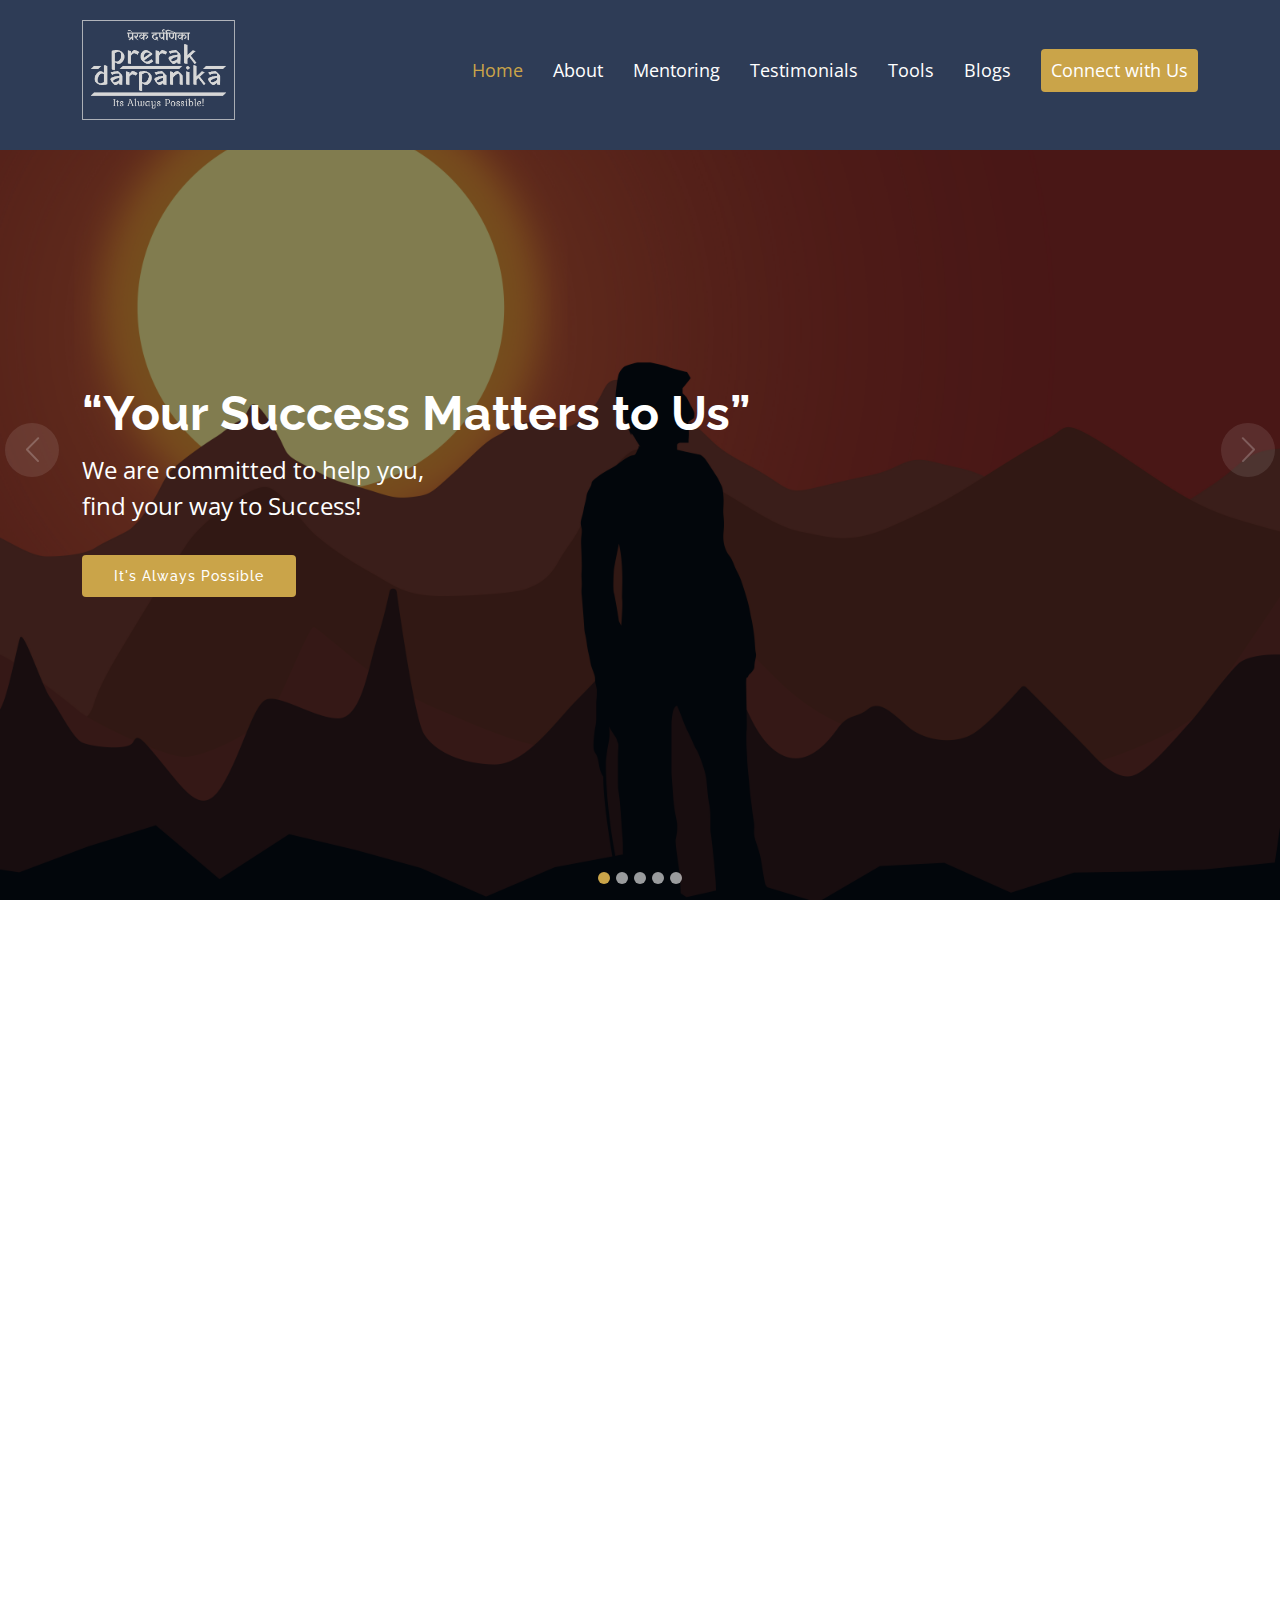
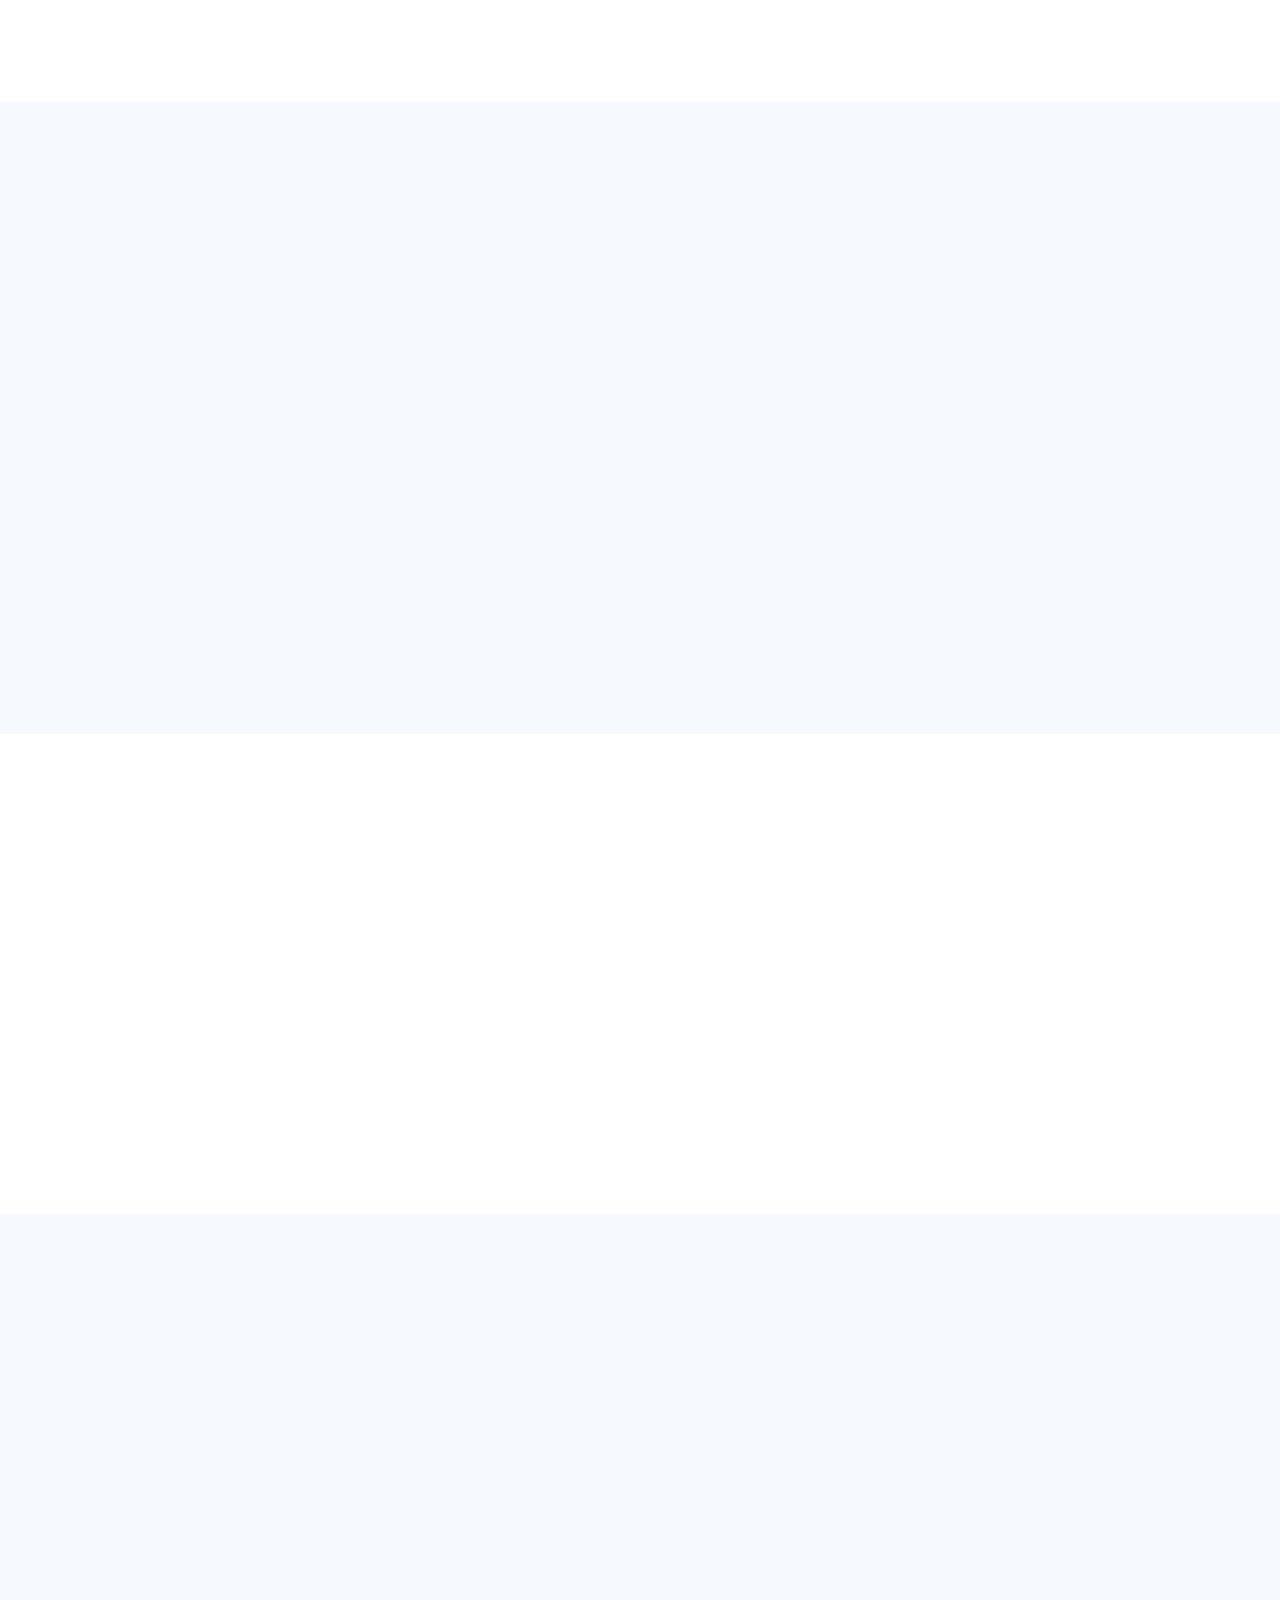
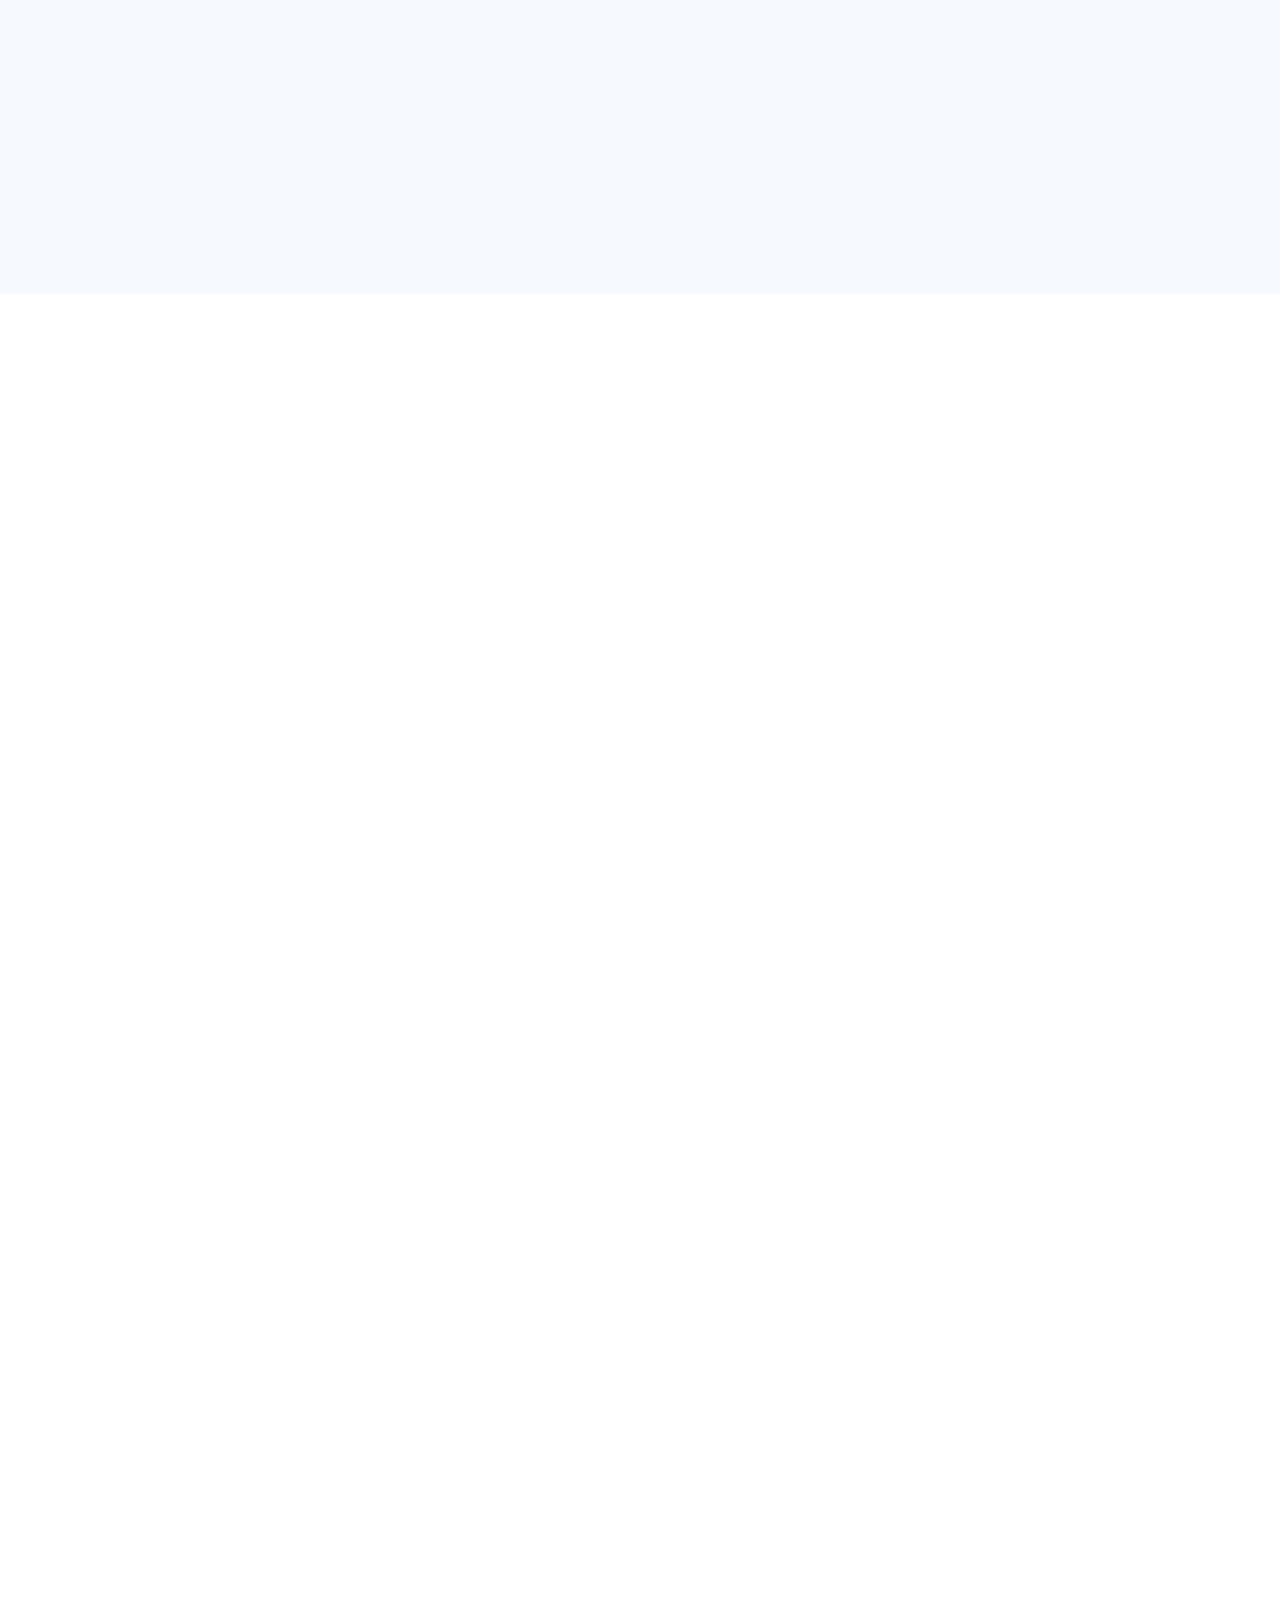
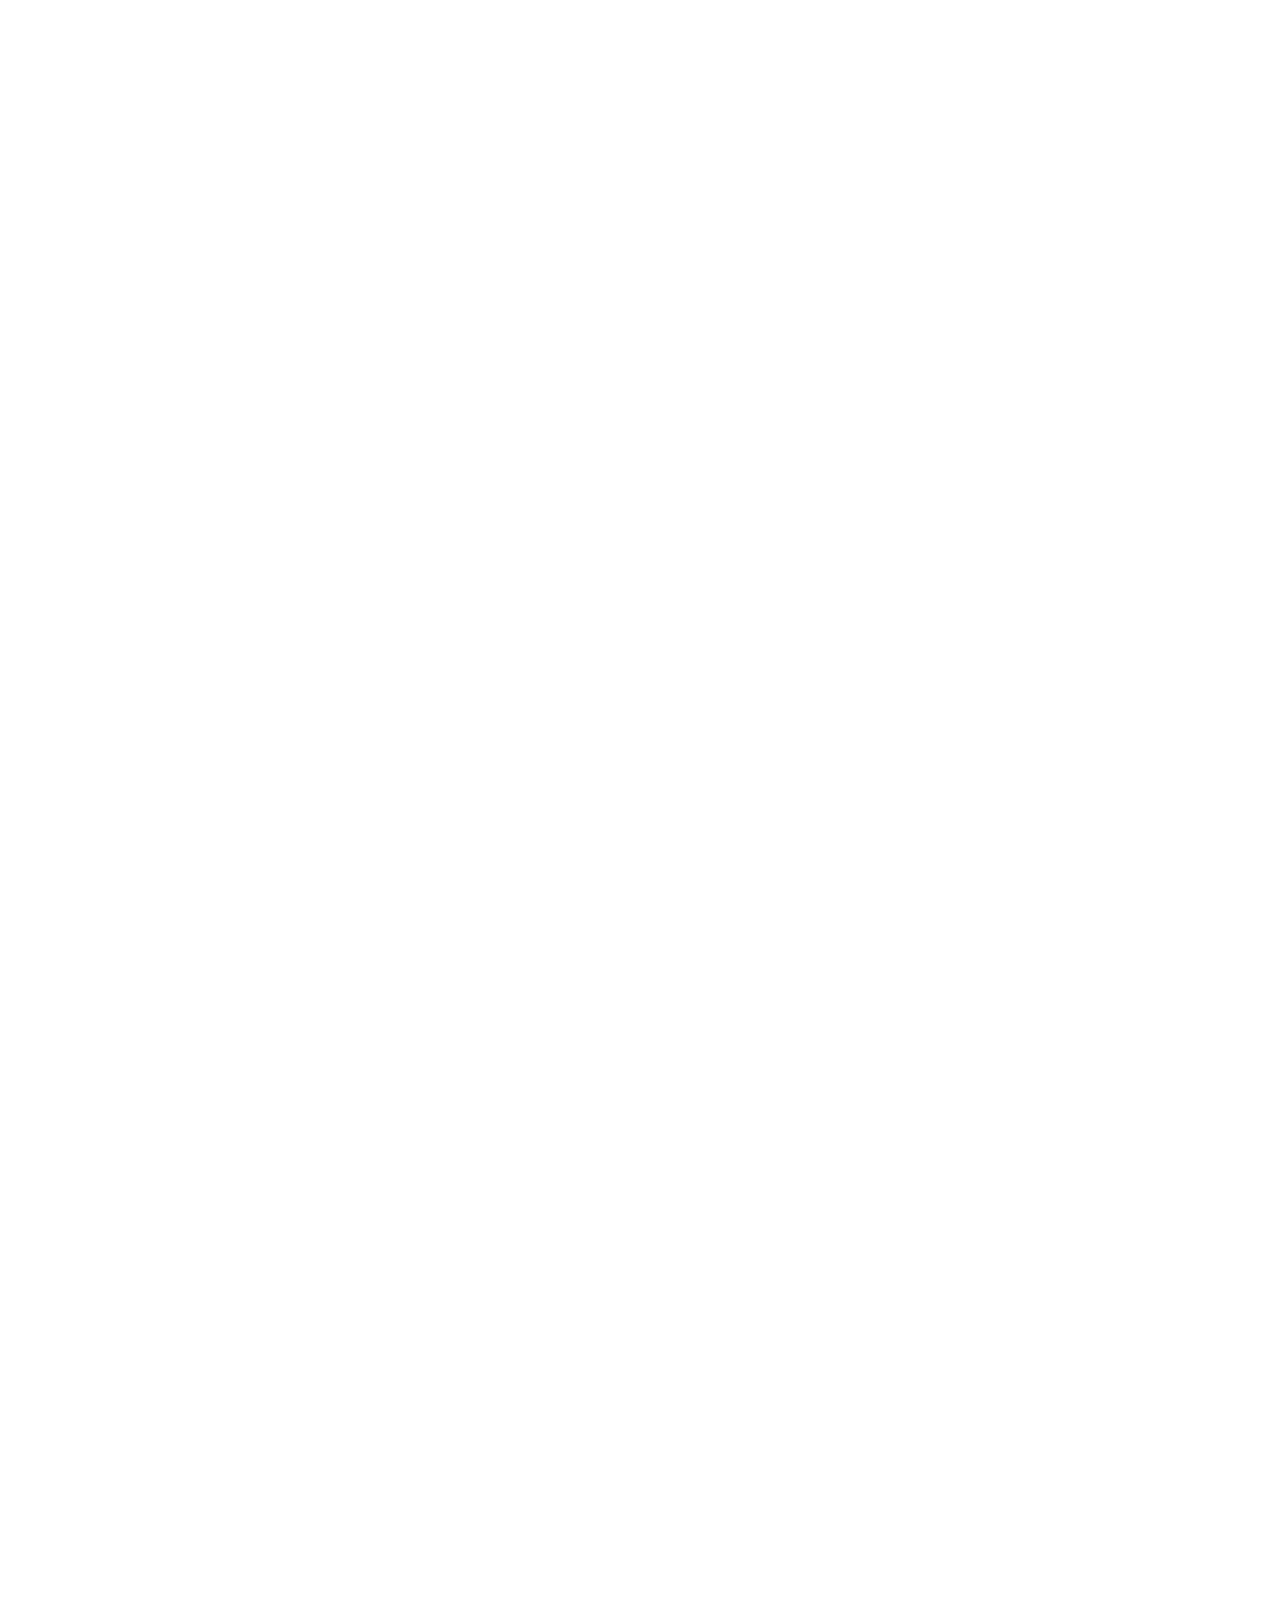
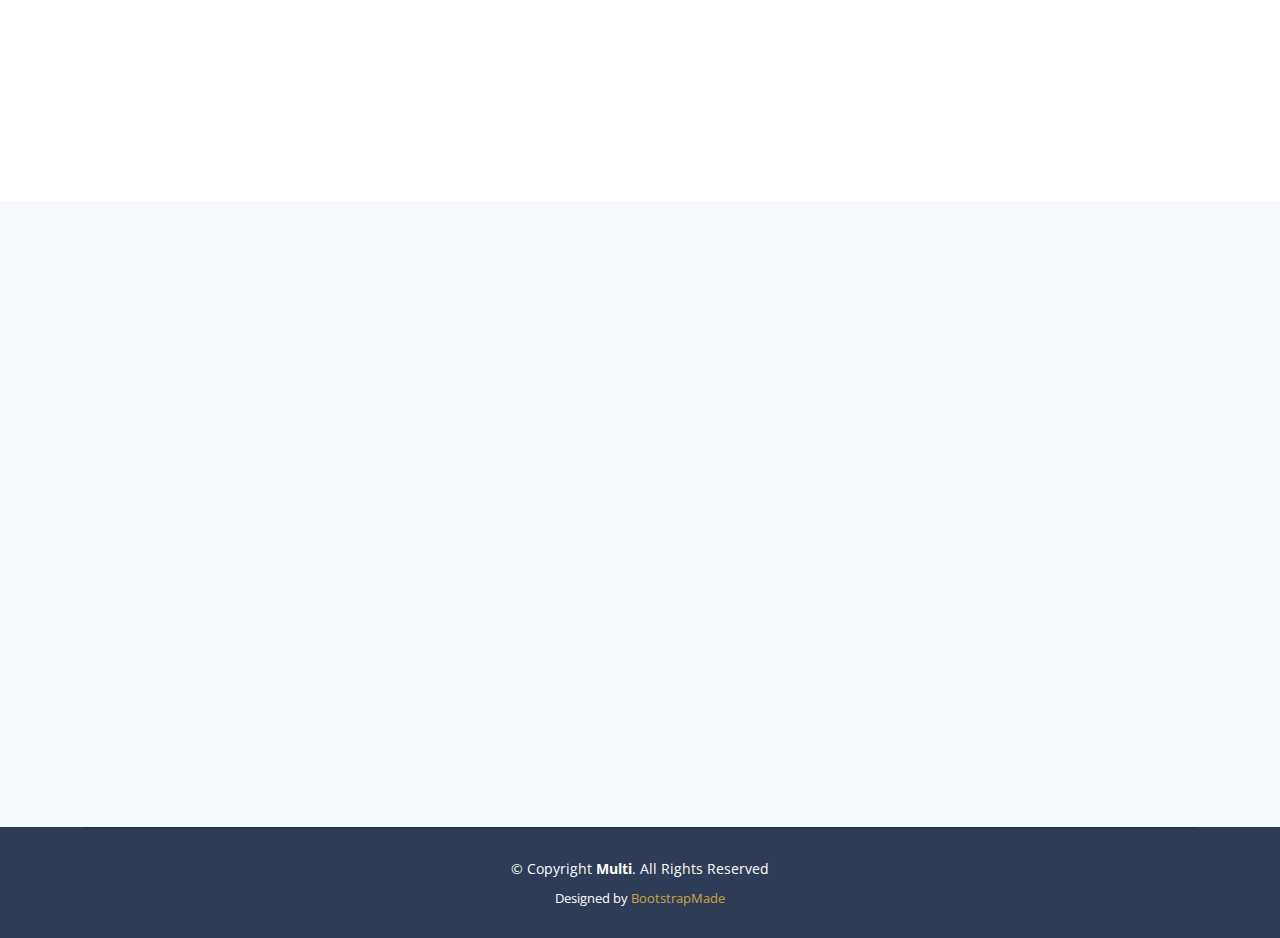
==== index.html @ cfd5600e "updated images" ====
<!DOCTYPE html>
<html lang="en">

<head>
  <meta charset="utf-8">
  <meta content="width=device-width, initial-scale=1.0" name="viewport">

  <title>Prerak Darpanika</title>
  <meta content="" name="description">
  <meta content="" name="keywords">

  <!-- Favicons -->
  <link href="assets/img/favicon.png" rel="icon">
  <!-- <link href="assets/img/apple-touch-icon.png" rel="apple-touch-icon"> -->

  <!-- Google Fonts -->
  <link href="https://fonts.googleapis.com/css?family=Open+Sans:300,300i,400,400i,600,600i,700,700i|Raleway:300,300i,400,400i,500,500i,600,600i,700,700i|Poppins:300,300i,400,400i,500,500i,600,600i,700,700i" rel="stylesheet">

  <!-- Vendor CSS Files -->
  <link href="assets/vendor/animate.css/animate.min.css" rel="stylesheet">
  <link href="assets/vendor/aos/aos.css" rel="stylesheet">
  <link href="assets/vendor/bootstrap/css/bootstrap.min.css" rel="stylesheet">
  <link href="assets/vendor/bootstrap-icons/bootstrap-icons.css" rel="stylesheet">
  <link href="assets/vendor/boxicons/css/boxicons.min.css" rel="stylesheet">
  <link href="assets/vendor/glightbox/css/glightbox.min.css" rel="stylesheet">
  <link href="assets/vendor/remixicon/remixicon.css" rel="stylesheet">
  <link href="assets/vendor/swiper/swiper-bundle.min.css" rel="stylesheet">

  <!-- Template Main CSS File -->
  <link href="assets/css/style.css" rel="stylesheet">

  <!-- =======================================================
  * Template Name: Multi - v4.6.0
  * Template URL: https://bootstrapmade.com/multi-responsive-bootstrap-template/
  * Author: BootstrapMade.com
  * License: https://bootstrapmade.com/license/
  ======================================================== -->
  <script>(function(w, d) { w.CollectId = "617d55b1a5871e3eda7d46c2"; var h = d.head || d.getElementsByTagName("head")[0]; var s = d.createElement("script"); s.setAttribute("type", "text/javascript"); s.async=true; s.setAttribute("src", "https://collectcdn.com/launcher.js"); h.appendChild(s); })(window, document);</script>
  <style>
    h2{

      font-size: small;
    }
    #imglogo:hover{
    content: url("assets/img/logo1.png");    
    height: 100px;  
    }
  </style>
</head>

<body>

  <!-- ======= Header ======= -->
  <header id="header" class="fixed-top">
    <div class="container d-flex align-items-center justify-content-between">

      <!-- <h1 class="logo"><a href="index.html">Prerak Darpanika</a></h1> -->
      <!-- Uncomment below if you prefer to use an image logo -->
      <a href="index.html" class="logo" id="imglogo"><img src="assets/img/logo.png" alt="" class="img-fluid" style="height: 150px;"></a>

      <nav id="navbar" class="navbar">
        <ul>
          <li><a class="nav-link scrollto active" href="#hero">Home</a></li>
          <li><a class="nav-link scrollto" href="#about">About</a></li>
          <li><a class="nav-link scrollto" href="#why-us">Mentoring</a></li>
          <li><a class="nav-link scrollto " href="#testimonials">Testimonials</a></li> 
          <li><a class="nav-link scrollto" href="#team">Tools</a></li>
          <li><a class="nav-link scrollto" href="portfolio-details.html">Blogs</a></li>
          <!-- <li class="dropdown"><a href="#"><span>Drop Down</span> <i class="bi bi-chevron-down"></i></a>
            <ul>
              <li><a href="#">Drop Down 1</a></li>
              <li class="dropdown"><a href="#"><span>Deep Drop Down</span> <i class="bi bi-chevron-right"></i></a>
                <ul>
                  <li><a href="#">Deep Drop Down 1</a></li>
                  <li><a href="#">Deep Drop Down 2</a></li>
                  <li><a href="#">Deep Drop Down 3</a></li>
                  <li><a href="#">Deep Drop Down 4</a></li>
                  <li><a href="#">Deep Drop Down 5</a></li>
                </ul>
              </li>
              <li><a href="#">Drop Down 2</a></li>
              <li><a href="#">Drop Down 3</a></li>
              <li><a href="#">Drop Down 4</a></li>
            </ul>
          </li> -->
          <!-- <li><a class="nav-link scrollto" href="#contact">Contact</a></li> -->
          <li><a class="getstarted scrollto" href="#contact" style="background: #caa449;">Connect with Us</a></li>
        </ul>
        <!-- <i class="bi bi-list mobile-nav-toggle"></i> -->
      </nav><!-- .navbar -->

    </div>
  </header><!-- End Header -->

  <!-- ======= Hero Section ======= -->
  <section id="hero">
    <div id="heroCarousel" data-bs-interval="5000" class="carousel slide carousel-fade" data-bs-ride="carousel">

      <ol class="carousel-indicators" id="hero-carousel-indicators"></ol>

      <div class="carousel-inner" role="listbox">

<!-- 
        “The road to success is always under construction and full of hurdles. It’s up to you how you negotiate it and come out a winner”.
 
        “Nothing is impossible in this world. Even the word impossible has a positive side which says I-M-Possible”.
         
        “Break the chain of negative thoughts by thinking about ants build their anthill. It’s the chain of unity and patience which is the key to success”.
        
        “Your Success Matters to Us”.
        
        “Never ever regret about not seeing anything in the dark. Lighten your conscience and be your own spark”. -->



        <!-- Slide 1 -->
        <div class="carousel-item active" style="background-image: url(assets/img/slide/slide-1.jpg)">
          <div class="carousel-container">
            <div class="container">
              <h2 class="animate__animated animate__fadeInDown">“Your Success Matters to Us”</h2>
              <p class="animate__animated animate__fadeInUp" style="font-size: x-large;"> We are committed to help you,<br> find your way to Success! </p>
              <a href="#about" class="btn-get-started animate__animated animate__fadeInUp scrollto" style="background: #caa449;">It's Always Possible</a>
            </div>
          </div>
        </div>

        <!-- Slide 2 -->
        <div class="carousel-item" style="background-image: url(assets/img/slide/slide-2.jpg) ">
          <div class="carousel-container">
            <div class="container">
              <h2 class="animate__animated animate__fadeInDown">“Success takes time. <br>Stay focused Be Patient.”</h2>
              <p class="animate__animated animate__fadeInUp" style="font-size: x-large;">Connect with us and know <br>how to move ahead in Life</p>
              <a href="#about" class="btn-get-started animate__animated animate__fadeInUp scrollto" style="background: #caa449;">It's Always Possible</a>
            </div>
          </div>
        </div>

        <!-- Slide 3 -->
        <div class="carousel-item" style="background-image: url(assets/img/slide/slide-2.jpg)">
          <div class="carousel-container">
            <div class="container">
              <h2 class="animate__animated animate__fadeInDown">“Failure is not opposite of Success. <br>It is part of Success.”.</h2>
              <p class="animate__animated animate__fadeInUp" style="font-size: x-large;">We are happy to serve you <br>as your life coach.</p>
              <a href="#about" class="btn-get-started animate__animated animate__fadeInUp scrollto" style="background: #caa449;">It's Always Possible</a>
            </div>
          </div>
        </div>

        <div class="carousel-item" style="background-image: url(assets/img/slide/slide-3.jpg)">
          <div class="carousel-container">
            <div class="container">
              <h2 class="animate__animated animate__fadeInDown">“Focus on your Goal.<br> Don't look in any direction, but ahead.”</h2>
              <p class="animate__animated animate__fadeInUp"style="font-size: x-large;">We will help you explore,<br>mechanism of Mindfullness</p>
              <a href="#about" class="btn-get-started animate__animated animate__fadeInUp scrollto" style="background: #caa449;">It's Always Possible</a>
            </div>
          </div>
        </div>

        
        <div class="carousel-item" style="background-image: url(assets/img/slide/slide-4.jpg)">
          <div class="carousel-container">
            <div class="container">
              <h2 class="animate__animated animate__fadeInDown">“Go Confidently in the Direction of your Dream!”</h2>
              <p class="animate__animated animate__fadeInUp"style="font-size: x-large;">Feel the fear and Go for It</p>
              <a href="#about" class="btn-get-started animate__animated animate__fadeInUp scrollto" style="background: #caa449;">It's Always Possible</a>
            </div>
          </div>
        </div>

      </div>

      <a class="carousel-control-prev" href="#heroCarousel" role="button" data-bs-slide="prev">
        <span class="carousel-control-prev-icon bi bi-chevron-left" aria-hidden="true"></span>
      </a>

      <a class="carousel-control-next" href="#heroCarousel" role="button" data-bs-slide="next">
        <span class="carousel-control-next-icon bi bi-chevron-right" aria-hidden="true"></span>
      </a>

    </div>
  </section><!-- End Hero -->

  <main id="main">

    <!-- ======= About Section ======= -->
    <section id="about" class="about">
      <div class="container" data-aos="fade-up">

        <div class="section-title">
          <h2>About</h2>
          <p>About Us</p>
        </div>

        <div class="row content">
          <div class="col-lg-6">
          <p> “Be yourself but always your better self”
Everyone is beautiful, provided how we look! My parents taught me to see “Good Things” in others to learn out of it. It took me serious efforts to change my habit and to really get into this new habit. Trust me, life is completely changed after that, for me. 

Everyone have their own challenges in life, being a successful person, too has many challenges in life. However, what make them successful is actually something to learn. Its not easy journey however its that individual person’s ability to turnaround the situation, makes her/him “Winner”!

Who don’t want to win, we all want to win, however not everyone knows the formula for the same, as its different formula for each individual. We here at “Prerak Darpanika” helps individual to identify their strength, at times with psychological testing, at times with just discussion and help them to arrive at right road map for their career. </p>

            <!-- <p>
              We at Prerak Darpanika are committed to <br>guide you in order to Maximise your Potential!!
            </p>
            <ul>
              <li><i class="ri-check-double-line"></i> 30+ years of Experience</li>
              <li><i class="ri-check-double-line"></i> Supported by Subject Matter Experts</li>
              <li><i class="ri-check-double-line"></i> Techniques to Improve Confidence, Self-Motivation & Inspiration</li>
            </ul> -->
          </div>
          <div class="col-lg-6 pt-4 pt-lg-0">
            <!-- <p>
              <ul>
                <li>Talking to someone can make wonders!</li>
              <li> Get to know yourself better!</li>
              <li>Clear the Brain Fog!!</li>
              </ul>
            </p>
            <a href="#" class="btn-learn-more" style="text-align: center;">Book an Appointment</a>
          </div> -->

          
<p>We “Prerak Darpanika” makes you as Student or Parents or Professional or Entrepreneur, comfortable in discussing your goals, issues and ensure that your journey becomes exciting and easy, that’s our job. This can be done by discussions through phone or zoom calls. We put all our efforts to unleash your true potential to become successful in the Journey you want to choose. Once we hold your hand in guiding, coaching and supporting, it becomes lifelong bond. That’s the best part of Prerak Darpanika. 

  We are sure that you will enjoy this relationship and surely will help you to be upbeat in your education, professional career and your own business too. 
  
  Prerak Darpanika make you believe in: “It’s Always Possible”! 
  
  
  “Remind yourself: If it was easy, everyone would do it”</p>

        </div>

      </div>
    </section><!-- End About Section -->

    <!-- ======= Counts Section ======= -->
    <section id="counts" class="counts">
      <div class="container" data-aos="fade-up">

        <div class="row no-gutters">

          <div class="col-lg-3 col-md-6 d-md-flex align-items-md-stretch">
            <div class="count-box">
              <i class="bi bi-emoji-smile"></i>
              <span data-purecounter-start="0" data-purecounter-end="232" data-purecounter-duration="1" class="purecounter"></span>
              <p><strong>Happy Peoples</strong> </p>
              <a href="#">Find out more &raquo;</a>
            </div>
          </div>

          <div class="col-lg-3 col-md-6 d-md-flex align-items-md-stretch">
            <div class="count-box">
              <i class="bi bi-map"></i>
              <span data-purecounter-start="0" data-purecounter-end="5" data-purecounter-duration="1" class="purecounter"></span>
              <p><strong>Cities</strong> </p>
              <a href="#">Find out more &raquo;</a>
            </div>
          </div>

          <div class="col-lg-3 col-md-6 d-md-flex align-items-md-stretch">
            <div class="count-box">
              <i class="bi bi-headset"></i>
              <span data-purecounter-start="0" data-purecounter-end="735" data-purecounter-duration="1" class="purecounter"></span>
              <p><strong>Hours Of Guidance</strong> </p>
              <a href="#">Find out more &raquo;</a>
            </div>
          </div>

          <div class="col-lg-3 col-md-6 d-md-flex align-items-md-stretch">
            <div class="count-box">
              <i class="bi bi-people"></i>
              <span data-purecounter-start="0" data-purecounter-end="8" data-purecounter-duration="1" class="purecounter"></span>
              <p><strong>Domains Worked</strong></p>
              <a href="#">Find out more &raquo;</a>
            </div>
          </div>

        </div>

      </div>
    </section><!-- End Counts Section -->

    <!-- ======= Why Us Section ======= -->
    <section id="why-us" class="why-us section-bg">
      <div class="container-fluid" data-aos="fade-up">

        <div class="row">

          <div class="col-lg-5 align-items-stretch video-box" style='background-image: url("assets/img/why-us.jpg");' data-aos="zoom-in" data-aos-delay="100">
            <a href="https://www.youtube.com/watch?v=jDDaplaOz7Q" class="venobox play-btn mb-4" data-vbtype="video" data-autoplay="true"></a>
          </div>

          <div class="col-lg-7 d-flex flex-column justify-content-center align-items-stretch">

            <div class="content">
              <h3>How does Coaching Works..<br> <strong>How it can help you to reach to your Maximum Potential</strong></h3>
              <p>
                Lorem ipsum dolor sit amet, consectetur adipiscing elit, sed do eiusmod tempor incididunt ut labore et dolore magna aliqua. Duis aute irure dolor in reprehenderit
              </p>
            </div>

            <div class="accordion-list">
              <ul>
                <li>
                  <a data-bs-toggle="collapse" class="collapse" data-bs-target="#accordion-list-1"><span>01</span> Understanding your Inner Voice <i class="bx bx-chevron-down icon-show"></i><i class="bx bx-chevron-up icon-close"></i></a>
                  <div id="accordion-list-1" class="collapse show" data-bs-parent=".accordion-list">
                    <p>
                      To discuss with you to understand the constraints, challenges, strengths, past achievements & your past experiences.
                    </p>
                  </div>
                </li>

                <li>
                  <a data-bs-toggle="collapse" data-bs-target="#accordion-list-2" class="collapsed"><span>02</span> Reflection on Self <i class="bx bx-chevron-down icon-show"></i><i class="bx bx-chevron-up icon-close"></i></a>
                  <div id="accordion-list-2" class="collapse" data-bs-parent=".accordion-list">
                    <p>
                      Dolor sit amet consectetur adipiscing elit pellentesque habitant morbi. Id interdum velit laoreet id donec ultrices. Fringilla phasellus faucibus scelerisque eleifend donec pretium. Est pellentesque elit ullamcorper dignissim. Mauris ultrices eros in cursus turpis massa tincidunt dui.
                    </p>
                  </div>
                </li>

                <li>
                  <a data-bs-toggle="collapse" data-bs-target="#accordion-list-3" class="collapsed"><span>03</span> Futuristic actions to move ahead in life.<i class="bx bx-chevron-down icon-show"></i><i class="bx bx-chevron-up icon-close"></i></a>
                  <div id="accordion-list-3" class="collapse" data-bs-parent=".accordion-list">
                    <p>
                      Eleifend mi in nulla posuere sollicitudin aliquam ultrices sagittis orci. Faucibus pulvinar elementum integer enim. Sem nulla pharetra diam sit amet nisl suscipit. Rutrum tellus pellentesque eu tincidunt. Lectus urna duis convallis convallis tellus. Urna molestie at elementum eu facilisis sed odio morbi quis
                    </p>
                  </div>
                </li>

              </ul>
            </div>

          </div>

        </div>

      </div>
    </section><!-- End Why Us Section -->

    <!-- ======= Services Section ======= -->
    <section id="services" class="services">
      <div class="container" data-aos="fade-up">

        <!-- <div class="section-title">
          <h2>Services</h2>
          <p>What we do</p>
        </div> -->

        <div class="row">
          <div class="col-lg-4 col-md-6 d-flex align-items-stretch" data-aos="zoom-in" data-aos-delay="100">
            <div class="icon-box">
              <div class="icon"><i class="bx bxl-dribbble"></i></div>
              <h4><a href="">Understanding</a></h4>
              <p>To understand your constraints, challenges, strengths, past achievements & past experiences. Focus is on the Listening!</p>
            </div>
          </div>

          <div class="col-lg-4 col-md-6 d-flex align-items-stretch mt-4 mt-md-0" data-aos="zoom-in" data-aos-delay="200">
            <div class="icon-box">
              <div class="icon"><i class="bx bx-file"></i></div>
              <h4><a href="">Deliberations</a></h4>
              <p>To come out with the stimulus to probable causes & drilling down to the root cause. Focus is on the Reflections!</p>
            </div>
          </div>

          <div class="col-lg-4 col-md-6 d-flex align-items-stretch mt-4 mt-lg-0" data-aos="zoom-in" data-aos-delay="300">
            <div class="icon-box">
              <div class="icon"><i class="bx bx-tachometer"></i></div>
              <h4><a href="">Actions to move Ahead</a></h4>
              <p>To arrive at futuristic action plan with mutual agreement with you & follow through on those actions as per plan! </p>
            </div>
          </div>

          <!-- <div class="col-lg-4 col-md-6 d-flex align-items-stretch mt-4" data-aos="zoom-in" data-aos-delay="100">
            <div class="icon-box">
              <div class="icon"><i class="bx bx-world"></i></div>
              <h4><a href="">Nemo Enim</a></h4>
              <p>At vero eos et accusamus et iusto odio dignissimos ducimus qui blanditiis</p>
            </div>
          </div>

          <div class="col-lg-4 col-md-6 d-flex align-items-stretch mt-4" data-aos="zoom-in" data-aos-delay="200">
            <div class="icon-box">
              <div class="icon"><i class="bx bx-slideshow"></i></div>
              <h4><a href="">Dele cardo</a></h4>
              <p>Quis consequatur saepe eligendi voluptatem consequatur dolor consequuntur</p>
            </div>
          </div>

          <div class="col-lg-4 col-md-6 d-flex align-items-stretch mt-4" data-aos="zoom-in" data-aos-delay="300">
            <div class="icon-box">
              <div class="icon"><i class="bx bx-arch"></i></div>
              <h4><a href="">Divera don</a></h4>
              <p>Modi nostrum vel laborum. Porro fugit error sit minus sapiente sit aspernatur</p>
            </div>
          </div> -->

        </div>

      </div>
    </section><!-- End Services Section -->

    <!-- ======= Testimonials Section ======= -->
    <section id="testimonials" class="testimonials section-bg">
      <div class="container" data-aos="fade-up" >

        <div class="section-title">
          <h2>Testimonials</h2>
          <p>Testimonials</p>
        </div>

        <div class="testimonials-slider swiper" data-aos="fade-up" data-aos-delay="100">
          <div class="swiper-wrapper">

            <div class="swiper-slide">
              <div class="testimonial-wrap">
                <div class="testimonial-item">
                  <img src="assets/img/testimonials/testimonials-1.jpeg" class="testimonial-img" alt="">
                  <h3>Laxmi Sundaram</h3>
                  <h4>Professor, Pune</h4>
                  <p>
                    <i class="bx bxs-quote-alt-left quote-icon-left"></i>
                    I take this opportunity to express my gratitude towards you for guiding my son, Karthik regarding the choice of his career.
                    Like all parents, we were also confused about the appropriate career choice for my son post 12th due to the plethora of options available.The discussion with you turned out to be very fruitful and Karthik could get clarity about his decision and the motivation required to pursue his career. 
                    <i class="bx bxs-quote-alt-right quote-icon-right"></i>
                  </p>
                </div>
              </div>
            </div><!-- End testimonial item -->

            <div class="swiper-slide">
              <div class="testimonial-wrap">
                <div class="testimonial-item">
                  <img src="assets/img/testimonials/testimonials-2.jpeg" class="testimonial-img" alt="">
                  <h3>Dinesh Goel</h3>
                  <h4>Bank Executive, Patiala</h4>
                  <p>
                    <i class="bx bxs-quote-alt-left quote-icon-left"></i>
                    Great Insights, helping my son to take right decision while he was in 12th and now coaching him for his professional career when he is in his final year of Engineering. My sjj on ncere thanks to you!
                    <i class="bx bxs-quote-alt-right quote-icon-right"></i>
                  </p>
                </div>
              </div>
            </div><!-- End testimonial item -->

            <div class="swiper-slide">
              <div class="testimonial-wrap">
                <div class="testimonial-item">
                  <img src="assets/img/testimonials/testimonials-3.jpeg" class="testimonial-img" alt="">
                  <h3>Nikhil Inamdar</h3>
                  <h4>ISB, MBA</h4>
                  <p>
                    <i class="bx bxs-quote-alt-left quote-icon-left"></i>
                    You have been a great mentor to me over the last few years. He gives  acturial insights, and pragmatic advice on career choices with a focus on the long term picture. I've always looked up to him at every juncture in past few years                    <i class="bx bxs-quote-alt-right quote-icon-right"></i>
                  </p>
                </div>
              </div>
            </div><!-- End testimonial item -->

            <div class="swiper-slide">
              <div class="testimonial-wrap">
                <div class="testimonial-item">
                  <img src="assets/img/testimonials/testimonials-4.jpg" class="testimonial-img" alt="">
                  <h3>Matt Brandon</h3>
                  <h4>Freelancer</h4>
                  <p>
                    <i class="bx bxs-quote-alt-left quote-icon-left"></i>
                    Fugiat enim eram quae cillum dolore dolor amet nulla culpa multos export minim fugiat minim velit minim dolor enim duis veniam ipsum anim magna sunt elit fore quem dolore labore illum veniam.
                    <i class="bx bxs-quote-alt-right quote-icon-right"></i>
                  </p>
                </div>
              </div>
            </div><!-- End testimonial item -->

            <div class="swiper-slide">
              <div class="testimonial-wrap">
                <div class="testimonial-item">
                  <img src="assets/img/testimonials/testimonials-5.jpg" class="testimonial-img" alt="">
                  <h3>John Larson</h3>
                  <h4>Entrepreneur</h4>
                  <p>
                    <i class="bx bxs-quote-alt-left quote-icon-left"></i>
                    Quis quorum aliqua sint quem legam fore sunt eram irure aliqua veniam tempor noster veniam enim culpa labore duis sunt culpa nulla illum cillum fugiat legam esse veniam culpa fore nisi cillum quid.
                    <i class="bx bxs-quote-alt-right quote-icon-right"></i>
                  </p>
                </div>
              </div>
            </div><!-- End testimonial item -->

          </div>
          <div class="swiper-pagination"></div>
        </div>

      </div>
    </section><!-- End Testimonials Section -->

    <!-- ======= Cta Section ======= 
    <section id="cta" class="cta">
      <div class="container" data-aos="zoom-in">

        <div class="text-center">
          <h3>Call To Action</h3>
          <p> Duis aute irure dolor in reprehenderit in voluptate velit esse cillum dolore eu fugiat nulla pariatur. Excepteur sint occaecat cupidatat non proident, sunt in culpa qui officia deserunt mollit anim id est laborum.</p>
          <a class="cta-btn" href="#">Book an Appointment Now!</a>
        </div>

      </div>
    </section> End Cta Section -->

    <!-- ======= Portfolio Section ======= -->
    <section id="team" class="portfolio">
      <div class="container" data-aos="fade-up">

        <div class="section-title">
          <h2>Tools</h2>
          <p>Tools to make your journey Exciting</p>
        </div>

        <div class="row" data-aos="fade-up" data-aos-delay="100">
          <div class="col-lg-12 d-flex justify-content-center">
            <ul id="portfolio-flters">
              <li data-filter=".filter-web">Inspiration</li>
              <li data-filter=".filter-app">Inspirational Books</li>
              <li data-filter=".filter-card">Inspirational Movies</li>
              <!-- <li data-filter=".filter-web">Web</li> -->
            </ul>
          </div>
        </div>

        <div class="row portfolio-container" data-aos="fade-up" data-aos-delay="200">

          <div class="col-lg-1 col-md-6 portfolio-item filter-app">
            <img src="assets/img/books/book1.jpg" class="img-fluid" alt="">
            <div class="portfolio-info">
              <h4>Rich Dad Poor Dad</h4>
              <p>Summary about the book </p>
              <!-- <a href="assets/img/portfolio/portfolio-1.jpg" data-gallery="portfolioGallery" class="portfolio-lightbox preview-link" title="App 1"><i class="bx bx-plus"></i></a> -->
              <a href="portfolio-details.html" class="details-link" title="Amazon Link"><i class="bx bx-link"></i></a>
            </div>
          </div>

          <div class="col-lg-1 col-md-6 portfolio-item filter-app">
            <img src="assets/img/books/book2.jpg" class="img-fluid" alt="">
            <div class="portfolio-info">
             <h4>The Habit of Winning </h4>
              <p>Summary about the book </p>
              <!-- <a href="assets/img/portfolio/portfolio-2.jpg" data-gallery="portfolioGallery" class="portfolio-lightbox preview-link" title="Web 3"><i class="bx bx-plus"></i></a> -->
              <a href="portfolio-details.html" class="details-link" title="Amazon Link"><i class="bx bx-link"></i></a>
            </div>
          </div>

          <div class="col-lg-1 col-md-6 portfolio-item filter-app">
            <img src="assets/img/books/book3.jpg" class="img-fluid" alt="">
            <div class="portfolio-info">
              <h4>App 2</h4>
              <p>App</p>
              <!-- <a href="assets/img/portfolio/portfolio-3.jpg" data-gallery="portfolioGallery" class="portfolio-lightbox preview-link" title="App 2"><i class="bx bx-plus"></i></a> -->
              <a href="portfolio-details.html" class="details-link" title="More Details"><i class="bx bx-link"></i></a>
            </div>
          </div>


          <div class="col-lg-1 col-md-6 portfolio-item filter-app">
            <img src="assets/img/books/book4.jpg" class="img-fluid" alt="">
            <div class="portfolio-info">
              <h4>App 2</h4>
              <p>App</p>
              <!-- <a href="assets/img/portfolio/portfolio-3.jpg" data-gallery="portfolioGallery" class="portfolio-lightbox preview-link" title="App 2"><i class="bx bx-plus"></i></a> -->
              <a href="portfolio-details.html" class="details-link" title="More Details"><i class="bx bx-link"></i></a>
            </div>
          </div>

          <div class="col-lg-1 col-md-6 portfolio-item filter-app">
            <img src="assets/img/books/book5.jpg" class="img-fluid" alt="">
            <div class="portfolio-info">
              <h4>App 2</h4>
              <p>App</p>
              <!-- <a href="assets/img/portfolio/portfolio-3.jpg" data-gallery="portfolioGallery" class="portfolio-lightbox preview-link" title="App 2"><i class="bx bx-plus"></i></a> -->
              <a href="portfolio-details.html" class="details-link" title="More Details"><i class="bx bx-link"></i></a>
            </div>
          </div>

          <div class="col-lg-1 col-md-6 portfolio-item filter-app">
            <img src="assets/img/books/book6.jpg" class="img-fluid" alt="" >
            <div class="portfolio-info">
              <h4>App 2</h4>
              <p>App</p>
              <!-- <a href="assets/img/portfolio/portfolio-3.jpg" data-gallery="portfolioGallery" class="portfolio-lightbox preview-link" title="App 2"><i class="bx bx-plus"></i></a> -->
              <a href="portfolio-details.html" class="details-link" title="More Details"><i class="bx bx-link"></i></a>
            </div>
          </div>

          <div class="col-lg-1 col-md-6 portfolio-item filter-app">
            <img src="assets/img/books/book7.jpg" class="img-fluid" alt="" >
            <div class="portfolio-info">
              <h4>App 2</h4>
              <p>App</p>
              <!-- <a href="assets/img/portfolio/portfolio-3.jpg" data-gallery="portfolioGallery" class="portfolio-lightbox preview-link" title="App 2"><i class="bx bx-plus"></i></a> -->
              <a href="portfolio-details.html" class="details-link" title="More Details"><i class="bx bx-link"></i></a>
            </div>
          </div>

          <div class="col-lg-1 col-md-6 portfolio-item filter-app">
            <img src="assets/img/books/book8.jpg" class="img-fluid" alt="" >
            <div class="portfolio-info">
              <h4>App 2</h4>
              <p>App</p>
              <!-- <a href="assets/img/portfolio/portfolio-3.jpg" data-gallery="portfolioGallery" class="portfolio-lightbox preview-link" title="App 2"><i class="bx bx-plus"></i></a> -->
              <a href="portfolio-details.html" class="details-link" title="More Details"><i class="bx bx-link"></i></a>
            </div>
          </div>

          <div class="col-lg-1 col-md-6 portfolio-item filter-app">
            <img src="assets/img/books/book9.jpg" class="img-fluid" alt="" >
            <div class="portfolio-info">
              <h4>App 2</h4>
              <p>App</p>
              <!-- <a href="assets/img/portfolio/portfolio-3.jpg" data-gallery="portfolioGallery" class="portfolio-lightbox preview-link" title="App 2"><i class="bx bx-plus"></i></a> -->
              <a href="portfolio-details.html" class="details-link" title="More Details"><i class="bx bx-link"></i></a>
            </div>
          </div>

          <div class="col-lg-1 col-md-6 portfolio-item filter-app">
            <img src="assets/img/books/book10.jpg" class="img-fluid" alt="" >
            <div class="portfolio-info">
              <h4>App 2</h4>
              <p>App</p>
              <!-- <a href="assets/img/portfolio/portfolio-3.jpg" data-gallery="portfolioGallery" class="portfolio-lightbox preview-link" title="App 2"><i class="bx bx-plus"></i></a> -->
              <a href="portfolio-details.html" class="details-link" title="More Details"><i class="bx bx-link"></i></a>
            </div>
          </div>

          <div class="col-lg-1 col-md-6 portfolio-item filter-app">
            <img src="assets/img/books/book11.jpg" class="img-fluid" alt="" >
            <div class="portfolio-info">
              <h4>App 2</h4>
              <p>App</p>
              <!-- <a href="assets/img/portfolio/portfolio-3.jpg" data-gallery="portfolioGallery" class="portfolio-lightbox preview-link" title="App 2"><i class="bx bx-plus"></i></a> -->
              <a href="portfolio-details.html" class="details-link" title="More Details"><i class="bx bx-link"></i></a>
            </div>
          </div>

          <div class="col-lg-1 col-md-6 portfolio-item filter-app">
            <img src="assets/img/books/book12.jpg" class="img-fluid" alt="" >
            <div class="portfolio-info">
              <h4>App 2</h4>
              <p>App</p>
              <!-- <a href="assets/img/portfolio/portfolio-3.jpg" data-gallery="portfolioGallery" class="portfolio-lightbox preview-link" title="App 2"><i class="bx bx-plus"></i></a> -->
              <a href="portfolio-details.html" class="details-link" title="More Details"><i class="bx bx-link"></i></a>
            </div>
          </div>


          <div class="col-lg-1 col-md-6 portfolio-item filter-app">
            <img src="assets/img/books/book13.jpg" class="img-fluid" alt="" >
            <div class="portfolio-info">
              <h4>App 2</h4>
              <p>App</p>
              <!-- <a href="assets/img/portfolio/portfolio-3.jpg" data-gallery="portfolioGallery" class="portfolio-lightbox preview-link" title="App 2"><i class="bx bx-plus"></i></a> -->
              <a href="portfolio-details.html" class="details-link" title="More Details"><i class="bx bx-link"></i></a>
            </div>
          </div>

          <div class="col-lg-1 col-md-6 portfolio-item filter-app">
            <img src="assets/img/books/book14.jpg" class="img-fluid" alt="" >
            <div class="portfolio-info">
              <h4>App 2</h4>
              <p>App</p>
              <!-- <a href="assets/img/portfolio/portfolio-3.jpg" data-gallery="portfolioGallery" class="portfolio-lightbox preview-link" title="App 2"><i class="bx bx-plus"></i></a> -->
              <a href="portfolio-details.html" class="details-link" title="More Details"><i class="bx bx-link"></i></a>
            </div>
          </div>

          <div class="col-lg-1 col-md-6 portfolio-item filter-app">
            <img src="assets/img/books/book12.jpg" class="img-fluid" alt="" >
            <div class="portfolio-info">
              <h4>App 2</h4>
              <p>App</p>
              <!-- <a href="assets/img/portfolio/portfolio-3.jpg" data-gallery="portfolioGallery" class="portfolio-lightbox preview-link" title="App 2"><i class="bx bx-plus"></i></a> -->
              <a href="portfolio-details.html" class="details-link" title="More Details"><i class="bx bx-link"></i></a>
            </div>
          </div>

          <div class="col-lg-1 col-md-6 portfolio-item filter-app">
            <img src="assets/img/books/book10.jpg" class="img-fluid" alt="" >
            <div class="portfolio-info">
              <h4>App 2</h4>
              <p>App</p>
              <!-- <a href="assets/img/portfolio/portfolio-3.jpg" data-gallery="portfolioGallery" class="portfolio-lightbox preview-link" title="App 2"><i class="bx bx-plus"></i></a> -->
              <a href="portfolio-details.html" class="details-link" title="More Details"><i class="bx bx-link"></i></a>
            </div>
          </div>

          <div class="col-lg-1 col-md-6 portfolio-item filter-app">
            <img src="assets/img/books/book11.jpg" class="img-fluid" alt="" >
            <div class="portfolio-info">
              <h4>App 2</h4>
              <p>App</p>
              <!-- <a href="assets/img/portfolio/portfolio-3.jpg" data-gallery="portfolioGallery" class="portfolio-lightbox preview-link" title="App 2"><i class="bx bx-plus"></i></a> -->
              <a href="portfolio-details.html" class="details-link" title="More Details"><i class="bx bx-link"></i></a>
            </div>
          </div>

          <div class="col-lg-1 col-md-6 portfolio-item filter-app">
            <img src="assets/img/books/book12.jpg" class="img-fluid" alt="" >
            <div class="portfolio-info">
              <h4>App 2</h4>
              <p>App</p>
              <!-- <a href="assets/img/portfolio/portfolio-3.jpg" data-gallery="portfolioGallery" class="portfolio-lightbox preview-link" title="App 2"><i class="bx bx-plus"></i></a> -->
              <a href="portfolio-details.html" class="details-link" title="More Details"><i class="bx bx-link"></i></a>
            </div>
          </div>

          <div class="col-lg-1 col-md-6 portfolio-item filter-app">
            <img src="assets/img/books/book10.jpg" class="img-fluid" alt="" >
            <div class="portfolio-info">
              <h4>App 2</h4>
              <p>App</p>
              <!-- <a href="assets/img/portfolio/portfolio-3.jpg" data-gallery="portfolioGallery" class="portfolio-lightbox preview-link" title="App 2"><i class="bx bx-plus"></i></a> -->
              <a href="portfolio-details.html" class="details-link" title="More Details"><i class="bx bx-link"></i></a>
            </div>
          </div>

          <div class="col-lg-1 col-md-6 portfolio-item filter-app">
            <img src="assets/img/books/book11.jpg" class="img-fluid" alt="" >
            <div class="portfolio-info">
              <h4>App 2</h4>
              <p>App</p>
              <!-- <a href="assets/img/portfolio/portfolio-3.jpg" data-gallery="portfolioGallery" class="portfolio-lightbox preview-link" title="App 2"><i class="bx bx-plus"></i></a> -->
              <a href="portfolio-details.html" class="details-link" title="More Details"><i class="bx bx-link"></i></a>
            </div>
          </div>

          <div class="col-lg-1 col-md-6 portfolio-item filter-app">
            <img src="assets/img/books/book12.jpg" class="img-fluid" alt="" >
            <div class="portfolio-info">
              <h4>App 2</h4>
              <p>App</p>
              <!-- <a href="assets/img/portfolio/portfolio-3.jpg" data-gallery="portfolioGallery" class="portfolio-lightbox preview-link" title="App 2"><i class="bx bx-plus"></i></a> -->
              <a href="portfolio-details.html" class="details-link" title="More Details"><i class="bx bx-link"></i></a>
            </div>
          </div>

          <div class="col-lg-1 col-md-6 portfolio-item filter-app">
            <img src="assets/img/books/book10.jpg" class="img-fluid" alt="" >
            <div class="portfolio-info">
              <h4>App 2</h4>
              <p>App</p>
              <!-- <a href="assets/img/portfolio/portfolio-3.jpg" data-gallery="portfolioGallery" class="portfolio-lightbox preview-link" title="App 2"><i class="bx bx-plus"></i></a> -->
              <a href="portfolio-details.html" class="details-link" title="More Details"><i class="bx bx-link"></i></a>
            </div>
          </div>

          <div class="col-lg-1 col-md-6 portfolio-item filter-app">
            <img src="assets/img/books/book11.jpg" class="img-fluid" alt="" >
            <div class="portfolio-info">
              <h4>App 2</h4>
              <p>App</p>
              <!-- <a href="assets/img/portfolio/portfolio-3.jpg" data-gallery="portfolioGallery" class="portfolio-lightbox preview-link" title="App 2"><i class="bx bx-plus"></i></a> -->
              <a href="portfolio-details.html" class="details-link" title="More Details"><i class="bx bx-link"></i></a>
            </div>
          </div>

          <div class="col-lg-1 col-md-6 portfolio-item filter-app">
            <img src="assets/img/books/book12.jpg" class="img-fluid" alt="" >
            <div class="portfolio-info">
              <h4>App 2</h4>
              <p>App</p>
              <!-- <a href="assets/img/portfolio/portfolio-3.jpg" data-gallery="portfolioGallery" class="portfolio-lightbox preview-link" title="App 2"><i class="bx bx-plus"></i></a> -->
              <a href="portfolio-details.html" class="details-link" title="More Details"><i class="bx bx-link"></i></a>
            </div>
          </div>


          <div class="col-lg-1 col-md-6 portfolio-item filter-card">
            <a href="https://www.netflix.com/in/title/70044605?source=35"><img src="assets/img/books/movie1.jpg" class="img-fluid" alt="" ></a>
            <!-- <div class="portfolio-info"> -->
              <!-- <h4>The Pursuit of Happiness</h4>
              <p>Hotstar</p> -->
              <!-- <a href="assets/img/portfolio/portfolio-3.jpg" data-gallery="portfolioGallery" class="portfolio-lightbox preview-link" title="App 2"><i class="bx bx-plus"></i></a> -->
              <!-- <a href="portfolio-details.html" class="details-link" title="More Details"><i class="bx bx-link"></i></a> -->
            <!-- </div> -->
          </div>

          <div class="col-lg-1 col-md-6 portfolio-item filter-card">
            <a href="https://www.primevideo.com/detail/Chak-De-India/0ST8IWCMUO5NMQM3413WKVMWQS"><img src="assets/img/books/movie2.jpg" class="img-fluid" alt="" ></a>
            <!-- <div class="portfolio-info">
              <h4>Chak De India</h4>
              <p>Prime</p>
              <a href="assets/img/portfolio/portfolio-3.jpg" data-gallery="portfolioGallery" class="portfolio-lightbox preview-link" title="App 2"><i class="bx bx-plus"></i></a> 
              <a href="portfolio-details.html" class="details-link" title="More Details"><i class="bx bx-link"></i></a>
            </div> -->
          </div>

          <div class="col-lg-1 col-md-6 portfolio-item filter-card">
            <img src="assets/img/books/movie3.jpg" class="img-fluid" alt="" >
            <div class="portfolio-info">
              <h4>Bhag Milkha Bhag</h4>
              <p>Prime</p>
              <!-- <a href="assets/img/portfolio/portfolio-3.jpg" data-gallery="portfolioGallery" class="portfolio-lightbox preview-link" title="App 2"><i class="bx bx-plus"></i></a> -->
              <a href="portfolio-details.html" class="details-link" title="More Details"><i class="bx bx-link"></i></a>
            </div>
          </div>

          <div class="col-lg-1 col-md-6 portfolio-item filter-card">
            <img src="assets/img/books/movie4.jpg" class="img-fluid" alt="" >
            <div class="portfolio-info">
              <h4>Shawshank Redemption</h4>
              <p>Netflix</p>
              <!-- <a href="assets/img/portfolio/portfolio-3.jpg" data-gallery="portfolioGallery" class="portfolio-lightbox preview-link" title="App 2"><i class="bx bx-plus"></i></a> -->
              <a href="portfolio-details.html" class="details-link" title="More Details"><i class="bx bx-link"></i></a>
            </div>
          </div>

          <div class="col-lg-1 col-md-6 portfolio-item filter-card">
            <img src="assets/img/books/movie5.jpg" class="img-fluid" alt="" >
            <div class="portfolio-info">
              <h4>Lakshya </h4>
              <p>Prime</p>
              <!-- <a href="assets/img/portfolio/portfolio-3.jpg" data-gallery="portfolioGallery" class="portfolio-lightbox preview-link" title="App 2"><i class="bx bx-plus"></i></a> -->
              <a href="portfolio-details.html" class="details-link" title="More Details"><i class="bx bx-link"></i></a>
            </div>
          </div>

          <div class="col-lg-1 col-md-6 portfolio-item filter-card">
            <img src="assets/img/books/movie6.jpg" class="img-fluid" alt="" >
            <div class="portfolio-info">
              <h4>Imitation Game</h4>
              <p>Netflix</p>
              <!-- <a href="assets/img/portfolio/portfolio-3.jpg" data-gallery="portfolioGallery" class="portfolio-lightbox preview-link" title="App 2"><i class="bx bx-plus"></i></a> -->
              <a href="portfolio-details.html" class="details-link" title="More Details"><i class="bx bx-link"></i></a>
            </div>
          </div>

          <div class="col-lg-1 col-md-6 portfolio-item filter-card">
            <img src="assets/img/books/movie7.jpg" class="img-fluid" alt="" >
            <div class="portfolio-info">
              <h4>Manjhi</h4>
              <p>Hotstar</p>
              <!-- <a href="assets/img/portfolio/portfolio-3.jpg" data-gallery="portfolioGallery" class="portfolio-lightbox preview-link" title="App 2"><i class="bx bx-plus"></i></a> -->
              <a href="portfolio-details.html" class="details-link" title="More Details"><i class="bx bx-link"></i></a>
            </div>
          </div>

          <div class="col-lg-1 col-md-6 portfolio-item filter-card">
            <img src="assets/img/books/movie8.jpg" class="img-fluid" alt="" >
            <div class="portfolio-info">
              <h4>Jobs</h4>
              <p>Netflix</p>
              <!-- <a href="assets/img/portfolio/portfolio-3.jpg" data-gallery="portfolioGallery" class="portfolio-lightbox preview-link" title="App 2"><i class="bx bx-plus"></i></a> -->
              <a href="portfolio-details.html" class="details-link" title="More Details"><i class="bx bx-link"></i></a>
            </div>
          </div>


          <div class="col-lg-1 col-md-6 portfolio-item filter-card">
            <img src="assets/img/books/movie1.jpg" class="img-fluid" alt="" >
            <div class="portfolio-info">
              <h4>The Pursuit of Happiness</h4>
              <p>Hotstar</p>
              <!-- <a href="assets/img/portfolio/portfolio-3.jpg" data-gallery="portfolioGallery" class="portfolio-lightbox preview-link" title="App 2"><i class="bx bx-plus"></i></a> -->
              <a href="portfolio-details.html" class="details-link" title="More Details"><i class="bx bx-link"></i></a>
            </div>
          </div>

          <div class="col-lg-1 col-md-6 portfolio-item filter-card">
            <img src="assets/img/books/movie2.jpg" class="img-fluid" alt="" >
            <div class="portfolio-info">
              <h4>Chak De India</h4>
              <p>Prime</p>
              <!-- <a href="assets/img/portfolio/portfolio-3.jpg" data-gallery="portfolioGallery" class="portfolio-lightbox preview-link" title="App 2"><i class="bx bx-plus"></i></a> -->
              <a href="portfolio-details.html" class="details-link" title="More Details"><i class="bx bx-link"></i></a>
            </div>
          </div>

          <div class="col-lg-1 col-md-6 portfolio-item filter-card">
            <img src="assets/img/books/movie3.jpg" class="img-fluid" alt="" >
            <div class="portfolio-info">
              <h4>Bhag Milkha Bhag</h4>
              <p>Prime</p>
              <!-- <a href="assets/img/portfolio/portfolio-3.jpg" data-gallery="portfolioGallery" class="portfolio-lightbox preview-link" title="App 2"><i class="bx bx-plus"></i></a> -->
              <a href="portfolio-details.html" class="details-link" title="More Details"><i class="bx bx-link"></i></a>
            </div>
          </div>

          <div class="col-lg-1 col-md-6 portfolio-item filter-card">
            <img src="assets/img/books/movie4.jpg" class="img-fluid" alt="" >
            <div class="portfolio-info">
              <h4>Shawshank Redemption</h4>
              <p>Netflix</p>
              <!-- <a href="assets/img/portfolio/portfolio-3.jpg" data-gallery="portfolioGallery" class="portfolio-lightbox preview-link" title="App 2"><i class="bx bx-plus"></i></a> -->
              <a href="portfolio-details.html" class="details-link" title="More Details"><i class="bx bx-link"></i></a>
            </div>
          </div>

          <div class="col-lg-1 col-md-6 portfolio-item filter-card">
            <img src="assets/img/books/movie5.jpg" class="img-fluid" alt="" >
            <div class="portfolio-info">
              <h4>Lakshya </h4>
              <p>Prime</p>
              <!-- <a href="assets/img/portfolio/portfolio-3.jpg" data-gallery="portfolioGallery" class="portfolio-lightbox preview-link" title="App 2"><i class="bx bx-plus"></i></a> -->
              <a href="portfolio-details.html" class="details-link" title="More Details"><i class="bx bx-link"></i></a>
            </div>
          </div>

          <div class="col-lg-1 col-md-6 portfolio-item filter-card">
            <img src="assets/img/books/movie6.jpg" class="img-fluid" alt="" >
            <div class="portfolio-info">
              <h4>Imitation Game</h4>
              <p>Netflix</p>
              <!-- <a href="assets/img/portfolio/portfolio-3.jpg" data-gallery="portfolioGallery" class="portfolio-lightbox preview-link" title="App 2"><i class="bx bx-plus"></i></a> -->
              <a href="portfolio-details.html" class="details-link" title="More Details"><i class="bx bx-link"></i></a>
            </div>
          </div>

          <div class="col-lg-1 col-md-6 portfolio-item filter-card">
            <img src="assets/img/books/movie7.jpg" class="img-fluid" alt="" >
            <div class="portfolio-info">
              <h4>Manjhi</h4>
              <p>Hotstar</p>
              <!-- <a href="assets/img/portfolio/portfolio-3.jpg" data-gallery="portfolioGallery" class="portfolio-lightbox preview-link" title="App 2"><i class="bx bx-plus"></i></a> -->
              <a href="portfolio-details.html" class="details-link" title="More Details"><i class="bx bx-link"></i></a>
            </div>
          </div>

          <div class="col-lg-1 col-md-6 portfolio-item filter-card">
            <img src="assets/img/books/movie8.jpg" class="img-fluid" alt="" >
            <div class="portfolio-info">
              <h4>Jobs</h4>
              <p>Netflix</p>
              <!-- <a href="assets/img/portfolio/portfolio-3.jpg" data-gallery="portfolioGallery" class="portfolio-lightbox preview-link" title="App 2"><i class="bx bx-plus"></i></a> -->
              <a href="portfolio-details.html" class="details-link" title="More Details"><i class="bx bx-link"></i></a>
            </div>
          </div>


          <div class="col-lg-1 col-md-6 portfolio-item filter-card">
            <img src="assets/img/books/movie1.jpg" class="img-fluid" alt="" >
            <div class="portfolio-info">
              <h4>The Pursuit of Happiness</h4>
              <p>Hotstar</p>
              <!-- <a href="assets/img/portfolio/portfolio-3.jpg" data-gallery="portfolioGallery" class="portfolio-lightbox preview-link" title="App 2"><i class="bx bx-plus"></i></a> -->
              <a href="portfolio-details.html" class="details-link" title="More Details"><i class="bx bx-link"></i></a>
            </div>
          </div>

          <div class="col-lg-1 col-md-6 portfolio-item filter-card">
            <img src="assets/img/books/movie2.jpg" class="img-fluid" alt="" >
            <div class="portfolio-info">
              <h4>Chak De India</h4>
              <p>Prime</p>
              <!-- <a href="assets/img/portfolio/portfolio-3.jpg" data-gallery="portfolioGallery" class="portfolio-lightbox preview-link" title="App 2"><i class="bx bx-plus"></i></a> -->
              <a href="portfolio-details.html" class="details-link" title="More Details"><i class="bx bx-link"></i></a>
            </div>
          </div>

          <div class="col-lg-1 col-md-6 portfolio-item filter-card">
            <img src="assets/img/books/movie3.jpg" class="img-fluid" alt="" >
            <div class="portfolio-info">
              <h4>Bhag Milkha Bhag</h4>
              <p>Prime</p>
              <!-- <a href="assets/img/portfolio/portfolio-3.jpg" data-gallery="portfolioGallery" class="portfolio-lightbox preview-link" title="App 2"><i class="bx bx-plus"></i></a> -->
              <a href="portfolio-details.html" class="details-link" title="More Details"><i class="bx bx-link"></i></a>
            </div>
          </div>

          <div class="col-lg-1 col-md-6 portfolio-item filter-card">
            <img src="assets/img/books/movie4.jpg" class="img-fluid" alt="" >
            <div class="portfolio-info">
              <h4>Shawshank Redemption</h4>
              <p>Netflix</p>
              <!-- <a href="assets/img/portfolio/portfolio-3.jpg" data-gallery="portfolioGallery" class="portfolio-lightbox preview-link" title="App 2"><i class="bx bx-plus"></i></a> -->
              <a href="portfolio-details.html" class="details-link" title="More Details"><i class="bx bx-link"></i></a>
            </div>
          </div>

          <div class="col-lg-1 col-md-6 portfolio-item filter-card">
            <img src="assets/img/books/movie5.jpg" class="img-fluid" alt="" >
            <div class="portfolio-info">
              <h4>Lakshya </h4>
              <p>Prime</p>
              <!-- <a href="assets/img/portfolio/portfolio-3.jpg" data-gallery="portfolioGallery" class="portfolio-lightbox preview-link" title="App 2"><i class="bx bx-plus"></i></a> -->
              <a href="portfolio-details.html" class="details-link" title="More Details"><i class="bx bx-link"></i></a>
            </div>
          </div>

          <div class="col-lg-1 col-md-6 portfolio-item filter-card">
            <img src="assets/img/books/movie6.jpg" class="img-fluid" alt="" >
            <div class="portfolio-info">
              <h4>Imitation Game</h4>
              <p>Netflix</p>
              <!-- <a href="assets/img/portfolio/portfolio-3.jpg" data-gallery="portfolioGallery" class="portfolio-lightbox preview-link" title="App 2"><i class="bx bx-plus"></i></a> -->
              <a href="portfolio-details.html" class="details-link" title="More Details"><i class="bx bx-link"></i></a>
            </div>
          </div>

          <div class="col-lg-1 col-md-6 portfolio-item filter-card">
            <img src="assets/img/books/movie7.jpg" class="img-fluid" alt="" >
            <div class="portfolio-info">
              <h4>Manjhi</h4>
              <p>Hotstar</p>
              <!-- <a href="assets/img/portfolio/portfolio-3.jpg" data-gallery="portfolioGallery" class="portfolio-lightbox preview-link" title="App 2"><i class="bx bx-plus"></i></a> -->
              <a href="portfolio-details.html" class="details-link" title="More Details"><i class="bx bx-link"></i></a>
            </div>
          </div>

          <div class="col-lg-1 col-md-6 portfolio-item filter-card">
            <img src="assets/img/books/movie8.jpg" class="img-fluid" alt="" >
            <div class="portfolio-info">
              <h4>Jobs</h4>
              <p>Netflix</p>
              <!-- <a href="assets/img/portfolio/portfolio-3.jpg" data-gallery="portfolioGallery" class="portfolio-lightbox preview-link" title="App 2"><i class="bx bx-plus"></i></a> -->
              <a href="portfolio-details.html" class="details-link" title="More Details"><i class="bx bx-link"></i></a>
            </div>
          </div>


          <div class="col-lg-1 col-md-1 portfolio-item filter-web">
            <img src="assets/img/books/people1.jpg" class="img-fluid" alt="" >
            <div class="portfolio-info">
              <h4>Manjhi</h4>
              <p>Hotstar</p>
              <!-- <a href="assets/img/portfolio/portfolio-3.jpg" data-gallery="portfolioGallery" class="portfolio-lightbox preview-link" title="App 2"><i class="bx bx-plus"></i></a> -->
              <a href="portfolio-details.html" class="details-link" title="More Details"><i class="bx bx-link"></i></a>
            </div>
          </div>

          <div class="col-lg-1 col-md-1 portfolio-item filter-web">
            <img src="assets/img/books/people2.jpg" class="img-fluid" alt="" >
            <div class="portfolio-info">
              <h4>Jobs</h4>
              <p>Netflix</p>
              <!-- <a href="assets/img/portfolio/portfolio-3.jpg" data-gallery="portfolioGallery" class="portfolio-lightbox preview-link" title="App 2"><i class="bx bx-plus"></i></a> -->
              <a href="portfolio-details.html" class="details-link" title="More Details"><i class="bx bx-link"></i></a>
            </div>
          </div>

          <div class="col-lg-1 col-md-1 portfolio-item filter-web">
            <img src="assets/img/books/people3.jpg" class="img-fluid" alt="" >
            <div class="portfolio-info">
              <h4>Jobs</h4>
              <p>Netflix</p>
              <!-- <a href="assets/img/portfolio/portfolio-3.jpg" data-gallery="portfolioGallery" class="portfolio-lightbox preview-link" title="App 2"><i class="bx bx-plus"></i></a> -->
              <a href="portfolio-details.html" class="details-link" title="More Details"><i class="bx bx-link"></i></a>
            </div>
          </div>

          <div class="col-lg-1 col-md-1 portfolio-item filter-web">
            <img src="assets/img/books/people4.jpeg" class="img-fluid" alt="" >
            <div class="portfolio-info">
              <h4>Jobs</h4>
              <p>Netflix</p>
              <!-- <a href="assets/img/portfolio/portfolio-3.jpg" data-gallery="portfolioGallery" class="portfolio-lightbox preview-link" title="App 2"><i class="bx bx-plus"></i></a> -->
              <a href="portfolio-details.html" class="details-link" title="More Details"><i class="bx bx-link"></i></a>
            </div>
          </div>

          <div class="col-lg-1 col-md-1 portfolio-item filter-web">
            <img src="assets/img/books/people5.jpg" class="img-fluid" alt="" >
            <div class="portfolio-info">
              <h4>Jobs</h4>
              <p>Netflix</p>
              <!-- <a href="assets/img/portfolio/portfolio-3.jpg" data-gallery="portfolioGallery" class="portfolio-lightbox preview-link" title="App 2"><i class="bx bx-plus"></i></a> -->
              <a href="portfolio-details.html" class="details-link" title="More Details"><i class="bx bx-link"></i></a>
            </div>
          </div>

          <div class="col-lg-1 col-md-1 portfolio-item filter-web">
            <img src="assets/img/books/people6.jpeg" class="img-fluid" alt="" >
            <div class="portfolio-info">
              <h4>Jobs</h4>
              <p>Netflix</p>
              <!-- <a href="assets/img/portfolio/portfolio-3.jpg" data-gallery="portfolioGallery" class="portfolio-lightbox preview-link" title="App 2"><i class="bx bx-plus"></i></a> -->
              <a href="portfolio-details.html" class="details-link" title="More Details"><i class="bx bx-link"></i></a>
            </div>
          </div>

          <div class="col-lg-1 col-md-6 portfolio-item filter-web">
            <img src="assets/img/books/people7.jpg" class="img-fluid" alt="" >
            <div class="portfolio-info">
              <h4>Jobs</h4>
              <p>Netflix</p>
              <!-- <a href="assets/img/portfolio/portfolio-3.jpg" data-gallery="portfolioGallery" class="portfolio-lightbox preview-link" title="App 2"><i class="bx bx-plus"></i></a> -->
              <a href="portfolio-details.html" class="details-link" title="More Details"><i class="bx bx-link"></i></a>
            </div>
          </div>

          <div class="col-lg-1 col-md-6 portfolio-item filter-web">
            <img src="assets/img/books/people8.jpg" class="img-fluid" alt="" >
            <div class="portfolio-info">
              <h4>Jobs</h4>
              <p>Netflix</p>
              <!-- <a href="assets/img/portfolio/portfolio-3.jpg" data-gallery="portfolioGallery" class="portfolio-lightbox preview-link" title="App 2"><i class="bx bx-plus"></i></a> -->
              <a href="portfolio-details.html" class="details-link" title="More Details"><i class="bx bx-link"></i></a>
            </div>
          </div>

          <div class="col-lg-1 col-md-6 portfolio-item filter-web">
            <img src="assets/img/books/people9.jpg" class="img-fluid" alt="" >
            <div class="portfolio-info">
              <h4>Jobs</h4>
              <p>Netflix</p>
              <!-- <a href="assets/img/portfolio/portfolio-3.jpg" data-gallery="portfolioGallery" class="portfolio-lightbox preview-link" title="App 2"><i class="bx bx-plus"></i></a> -->
              <a href="portfolio-details.html" class="details-link" title="More Details"><i class="bx bx-link"></i></a>
            </div>
          </div>

          <div class="col-lg-1 col-md-6 portfolio-item filter-web">
            <img src="assets/img/books/people10.jpg" class="img-fluid" alt="" >
            <div class="portfolio-info">
              <h4>Jobs</h4>
              <p>Netflix</p>
              <!-- <a href="assets/img/portfolio/portfolio-3.jpg" data-gallery="portfolioGallery" class="portfolio-lightbox preview-link" title="App 2"><i class="bx bx-plus"></i></a> -->
              <a href="portfolio-details.html" class="details-link" title="More Details"><i class="bx bx-link"></i></a>
            </div>
          </div>

          <div class="col-lg-1 col-md-6 portfolio-item filter-web">
            <img src="assets/img/books/people11.jpg" class="img-fluid" alt="" >
            <div class="portfolio-info">
              <h4>Jobs</h4>
              <p>Netflix</p>
              <!-- <a href="assets/img/portfolio/portfolio-3.jpg" data-gallery="portfolioGallery" class="portfolio-lightbox preview-link" title="App 2"><i class="bx bx-plus"></i></a> -->
              <a href="portfolio-details.html" class="details-link" title="More Details"><i class="bx bx-link"></i></a>
            </div>
          </div>

          <div class="col-lg-1 col-md-6 portfolio-item filter-web">
            <img src="assets/img/books/people12.jpg" class="img-fluid" alt="" >
            <div class="portfolio-info">
              <h4>Jobs</h4>
              <p>Netflix</p>
              <!-- <a href="assets/img/portfolio/portfolio-3.jpg" data-gallery="portfolioGallery" class="portfolio-lightbox preview-link" title="App 2"><i class="bx bx-plus"></i></a> -->
              <a href="portfolio-details.html" class="details-link" title="More Details"><i class="bx bx-link"></i></a>
            </div>
          </div>

          <div class="col-lg-1 col-md-6 portfolio-item filter-web">
            <img src="assets/img/books/people13.jpg" class="img-fluid" alt="" >
            <div class="portfolio-info">
              <h4>Jobs</h4>
              <p>Netflix</p>
              <!-- <a href="assets/img/portfolio/portfolio-3.jpg" data-gallery="portfolioGallery" class="portfolio-lightbox preview-link" title="App 2"><i class="bx bx-plus"></i></a> -->
              <a href="portfolio-details.html" class="details-link" title="More Details"><i class="bx bx-link"></i></a>
            </div>
          </div>

          <div class="col-lg-1 col-md-6 portfolio-item filter-web">
            <img src="assets/img/books/people14.jpg" class="img-fluid" alt="" >
            <div class="portfolio-info">
              <h4>Jobs</h4>
              <p>Netflix</p>
              <!-- <a href="assets/img/portfolio/portfolio-3.jpg" data-gallery="portfolioGallery" class="portfolio-lightbox preview-link" title="App 2"><i class="bx bx-plus"></i></a> -->
              <a href="portfolio-details.html" class="details-link" title="More Details"><i class="bx bx-link"></i></a>
            </div>
          </div>

          <div class="col-lg-1 col-md-6 portfolio-item filter-web">
            <img src="assets/img/books/people15.jpg" class="img-fluid" alt="" >
            <div class="portfolio-info">
              <h4>Jobs</h4>
              <p>Netflix</p>
              <!-- <a href="assets/img/portfolio/portfolio-3.jpg" data-gallery="portfolioGallery" class="portfolio-lightbox preview-link" title="App 2"><i class="bx bx-plus"></i></a> -->
              <a href="portfolio-details.html" class="details-link" title="More Details"><i class="bx bx-link"></i></a>
            </div>
          </div>

          <div class="col-lg-1 col-md-6 portfolio-item filter-web">
            <img src="assets/img/books/people16.jpg" class="img-fluid" alt="" >
            <div class="portfolio-info">
              <h4>Jobs</h4>
              <p>Netflix</p>
              <!-- <a href="assets/img/portfolio/portfolio-3.jpg" data-gallery="portfolioGallery" class="portfolio-lightbox preview-link" title="App 2"><i class="bx bx-plus"></i></a> -->
              <a href="portfolio-details.html" class="details-link" title="More Details"><i class="bx bx-link"></i></a>
            </div>
          </div>

          <div class="col-lg-1 col-md-6 portfolio-item filter-web">
            <img src="assets/img/books/people17.jpg" class="img-fluid" alt="" >
            <div class="portfolio-info">
              <h4>Jobs</h4>
              <p>Netflix</p>
              <!-- <a href="assets/img/portfolio/portfolio-3.jpg" data-gallery="portfolioGallery" class="portfolio-lightbox preview-link" title="App 2"><i class="bx bx-plus"></i></a> -->
              <a href="portfolio-details.html" class="details-link" title="More Details"><i class="bx bx-link"></i></a>
            </div>
          </div>

          <div class="col-lg-1 col-md-6 portfolio-item filter-web">
            <img src="assets/img/books/people18.jpeg" class="img-fluid" alt="" >
            <div class="portfolio-info">
              <h4>Jobs</h4>
              <p>Netflix</p>
              <!-- <a href="assets/img/portfolio/portfolio-3.jpg" data-gallery="portfolioGallery" class="portfolio-lightbox preview-link" title="App 2"><i class="bx bx-plus"></i></a> -->
              <a href="portfolio-details.html" class="details-link" title="More Details"><i class="bx bx-link"></i></a>
            </div>
          </div>

          <div class="col-lg-1 col-md-6 portfolio-item filter-web">
            <img src="assets/img/books/people19.jpg" class="img-fluid" alt="" >
            <div class="portfolio-info">
              <h4>Jobs</h4>
              <p>Netflix</p>
              <!-- <a href="assets/img/portfolio/portfolio-3.jpg" data-gallery="portfolioGallery" class="portfolio-lightbox preview-link" title="App 2"><i class="bx bx-plus"></i></a> -->
              <a href="portfolio-details.html" class="details-link" title="More Details"><i class="bx bx-link"></i></a>
            </div>
          </div>

          <div class="col-lg-1 col-md-6 portfolio-item filter-web">
            <img src="assets/img/books/people20.jpg" class="img-fluid" alt="" >
            <div class="portfolio-info">
              <h4>Jobs</h4>
              <p>Netflix</p>
              <!-- <a href="assets/img/portfolio/portfolio-3.jpg" data-gallery="portfolioGallery" class="portfolio-lightbox preview-link" title="App 2"><i class="bx bx-plus"></i></a> -->
              <a href="portfolio-details.html" class="details-link" title="More Details"><i class="bx bx-link"></i></a>
            </div>
          </div>

          <div class="col-lg-1 col-md-6 portfolio-item filter-web">
            <img src="assets/img/books/people21.jpeg" class="img-fluid" alt="" >
            <div class="portfolio-info">
              <h4>Jobs</h4>
              <p>Netflix</p>
              <!-- <a href="assets/img/portfolio/portfolio-3.jpg" data-gallery="portfolioGallery" class="portfolio-lightbox preview-link" title="App 2"><i class="bx bx-plus"></i></a> -->
              <a href="portfolio-details.html" class="details-link" title="More Details"><i class="bx bx-link"></i></a>
            </div>
          </div>

          <div class="col-lg-1 col-md-6 portfolio-item filter-web">
            <img src="assets/img/books/people22.jpeg" class="img-fluid" alt="" >
            <div class="portfolio-info">
              <h4>Jobs</h4>
              <p>Netflix</p>
              <!-- <a href="assets/img/portfolio/portfolio-3.jpg" data-gallery="portfolioGallery" class="portfolio-lightbox preview-link" title="App 2"><i class="bx bx-plus"></i></a> -->
              <a href="portfolio-details.html" class="details-link" title="More Details"><i class="bx bx-link"></i></a>
            </div>
          </div>

          <div class="col-lg-1 col-md-6 portfolio-item filter-web">
            <img src="assets/img/books/people23.jpg" class="img-fluid" alt="" >
            <div class="portfolio-info">
              <h4>Jobs</h4>
              <p>Netflix</p>
              <!-- <a href="assets/img/portfolio/portfolio-3.jpg" data-gallery="portfolioGallery" class="portfolio-lightbox preview-link" title="App 2"><i class="bx bx-plus"></i></a> -->
              <a href="portfolio-details.html" class="details-link" title="More Details"><i class="bx bx-link"></i></a>
            </div>
          </div>

          <div class="col-lg-1 col-md-6 portfolio-item filter-web">
            <img src="assets/img/books/people24.jpg" class="img-fluid" alt="" >
            <div class="portfolio-info">
              <h4>Jobs</h4>
              <p>Netflix</p>
              <!-- <a href="assets/img/portfolio/portfolio-3.jpg" data-gallery="portfolioGallery" class="portfolio-lightbox preview-link" title="App 2"><i class="bx bx-plus"></i></a> -->
              <a href="portfolio-details.html" class="details-link" title="More Details"><i class="bx bx-link"></i></a>
            </div>
          </div>


          
          
<!-- 
          <div class="col-lg-3 col-md-6 portfolio-item filter-card">
            <img src="assets/img/portfolio/portfolio-4.jpg" class="img-fluid" alt="">
            <div class="portfolio-info">
              <h4>Card 2</h4>
              <p>Card</p>
              <a href="assets/img/portfolio/portfolio-4.jpg" data-gallery="portfolioGallery" class="portfolio-lightbox preview-link" title="Card 2"><i class="bx bx-plus"></i></a> 
              <a href="portfolio-details.html" class="details-link" title="More Details"><i class="bx bx-link"></i></a>
            </div>
          </div>

          <div class="col-lg-3 col-md-6 portfolio-item filter-card">
            <img src="assets/img/portfolio/portfolio-5.jpg" class="img-fluid" alt="">
            <div class="portfolio-info">
              <h4>Web 2</h4>
              <p>Web</p>
               <a href="assets/img/portfolio/portfolio-5.jpg" data-gallery="portfolioGallery" class="portfolio-lightbox preview-link" title="Web 2"><i class="bx bx-plus"></i></a> 
              <a href="portfolio-details.html" class="details-link" title="More Details"><i class="bx bx-link"></i></a>
            </div>
          </div>

          <div class="col-lg-4 col-md-6 portfolio-item filter-card">
            <img src="assets/img/portfolio/portfolio-6.jpg" class="img-fluid" alt="">
            <div class="portfolio-info">
              <h4>App 3</h4>
              <p>App</p>
              <a href="assets/img/portfolio/portfolio-6.jpg" data-gallery="portfolioGallery" class="portfolio-lightbox preview-link" title="App 3"><i class="bx bx-plus"></i></a>
              <a href="portfolio-details.html" class="details-link" title="More Details"><i class="bx bx-link"></i></a>
            </div>
          </div>

          <div class="col-lg-4 col-md-6 portfolio-item filter-web">
            <img src="assets/img/portfolio/portfolio-7.jpg" class="img-fluid" alt="">
            <div class="portfolio-info">
              <h4>Card 1</h4>
              <p>Card</p>
              <a href="assets/img/portfolio/portfolio-7.jpg" data-gallery="portfolioGallery" class="portfolio-lightbox preview-link" title="Card 1"><i class="bx bx-plus"></i></a>
              <a href="portfolio-details.html" class="details-link" title="More Details"><i class="bx bx-link"></i></a>
            </div>
          </div>

          <div class="col-lg-4 col-md-6 portfolio-item filter-web">
            <img src="assets/img/portfolio/portfolio-8.jpg" class="img-fluid" alt="">
            <div class="portfolio-info">
              <h4>Card 3</h4>
              <p>Card</p>
              <a href="assets/img/portfolio/portfolio-8.jpg" data-gallery="portfolioGallery" class="portfolio-lightbox preview-link" title="Card 3"><i class="bx bx-plus"></i></a>
              <a href="portfolio-details.html" class="details-link" title="More Details"><i class="bx bx-link"></i></a>
            </div>
          </div>

          <div class="col-lg-4 col-md-6 portfolio-item filter-web">
            <img src="assets/img/portfolio/portfolio-9.jpg" class="img-fluid" alt="">
            <div class="portfolio-info">
              <h4>Web 3</h4>
              <p>Web</p>
              <a href="assets/img/portfolio/portfolio-9.jpg" data-gallery="portfolioGallery" class="portfolio-lightbox preview-link" title="Web 3"><i class="bx bx-plus"></i></a>
              <a href="portfolio-details.html" class="details-link" title="More Details"><i class="bx bx-link"></i></a>
            </div>
          </div> -->

        </div>

      </div>
    </section>

    <!-- ======= Team Section ======= 
    <section id="team" class="team section-bg">
      <div class="container" data-aos="fade-up">

        <div class="section-title">
          <h2>Team</h2>
          <p>Check our Team</p>
        </div>

        <div class="row">

          <div class="col-xl-3 col-lg-4 col-md-6">
            <div class="member" data-aos="zoom-in" data-aos-delay="100">
              <img src="assets/img/team/team-1.jpg" class="img-fluid" alt="">
              <div class="member-info">
                <div class="member-info-content">
                  <h4>Walter White</h4>
                  <span>Chief Executive Officer</span>
                </div>
                <div class="social">
                  <a href=""><i class="bi bi-twitter"></i></a>
                  <a href=""><i class="bi bi-facebook"></i></a>
                  <a href=""><i class="bi bi-instagram"></i></a>
                  <a href=""><i class="bi bi-linkedin"></i></a>
                </div>
              </div>
            </div>
          </div>

          <div class="col-xl-3 col-lg-4 col-md-6" data-wow-delay="0.1s">
            <div class="member" data-aos="zoom-in" data-aos-delay="200">
              <img src="assets/img/team/team-2.jpg" class="img-fluid" alt="">
              <div class="member-info">
                <div class="member-info-content">
                  <h4>Sarah Jhonson</h4>
                  <span>Product Manager</span>
                </div>
                <div class="social">
                  <a href=""><i class="bi bi-twitter"></i></a>
                  <a href=""><i class="bi bi-facebook"></i></a>
                  <a href=""><i class="bi bi-instagram"></i></a>
                  <a href=""><i class="bi bi-linkedin"></i></a>
                </div>
              </div>
            </div>
          </div>

          <div class="col-xl-3 col-lg-4 col-md-6" data-wow-delay="0.2s">
            <div class="member" data-aos="zoom-in" data-aos-delay="300">
              <img src="assets/img/team/team-3.jpg" class="img-fluid" alt="">
              <div class="member-info">
                <div class="member-info-content">
                  <h4>William Anderson</h4>
                  <span>CTO</span>
                </div>
                <div class="social">
                  <a href=""><i class="bi bi-twitter"></i></a>
                  <a href=""><i class="bi bi-facebook"></i></a>
                  <a href=""><i class="bi bi-instagram"></i></a>
                  <a href=""><i class="bi bi-linkedin"></i></a>
                </div>
              </div>
            </div>
          </div>

          <div class="col-xl-3 col-lg-4 col-md-6" data-wow-delay="0.3s">
            <div class="member" data-aos="zoom-in" data-aos-delay="400">
              <img src="assets/img/team/team-4.jpg" class="img-fluid" alt="">
              <div class="member-info">
                <div class="member-info-content">
                  <h4>Amanda Jepson</h4>
                  <span>Accountant</span>
                </div>
                <div class="social">
                  <a href=""><i class="bi bi-twitter"></i></a>
                  <a href=""><i class="bi bi-facebook"></i></a>
                  <a href=""><i class="bi bi-instagram"></i></a>
                  <a href=""><i class="bi bi-linkedin"></i></a>
                </div>
              </div>
            </div>
          </div>

        </div>

      </div>
    </section> End Team Section -->

    <!-- ======= Pricing Section ======= -->
    <section id="pricing" class="pricing">
      <div class="container" data-aos="fade-up">

        <div class="section-title">
          <h2>Our Offerings</h2>
          <p>Effective solutions for ...</p>
        </div>

        <div class="row align-items-center">

          <div class="col-lg-4">
            <div class="box" data-aos="zoom-in" data-aos-delay="100" style="height: 600px;">
              <h3>Students & Parents</h3>
              <!-- <h4>Rs. 750/-<span>for 20 minutes</span></h4> -->
              <ul>
                <li><i class="bx bx-check"></i> To arrive at right stream after school/ college (Science/Commerce/Arts)</li>
                <li><i class="bx bx-check"></i> To arrive at right stream after graduation (PG/MBA/MS/UPSC/NET/SET)</li>
                <li><i class="bx bx-check"></i> To support & guide on extracurricular activities (Sports/Hobbies)<li>
                <li><i class="bx bx-check"></i> To equip for intrinsic motivatiion & self confidence.</li>
                <li><i class="bx bx-check"></i> To inspire with live examples for long lasting effects.<li>
                  
              <br>
              <br>
                </ul>
              <a href="#" class="get-started-btn">Get Started</a>
            </div>
          </div>

          <div class="col-lg-4">
            <div class="box" data-aos="zoom-in" data-aos-delay="100" style="height: 600px;">
              <h3>Professionals</h3>
              <ul>
                <li><i class="bx bx-check"></i> To understand the goal of an individual in professional career.</li>
                <li><i class="bx bx-check"></i> To understand the success story of an individual & current blockages.</li>
                <li><i class="bx bx-check"></i> To stimuli various options on past experiences & arrive at a road map for an individual(New skills/certifications).</li>
                <li><i class="bx bx-check"></i> To help individual to be more confident in corporte life with appropriate tools.</li>
                <li><i class="bx bx-check"></i> To arrive at roadmap and follow through the same with individual.</li>
              <br>
              <br>
              <br>
              </ul>
              <a href="#" class="get-started-btn">Get Started</a>
            </div>
          </div>


          <div class="col-lg-4">
            <div class="box" data-aos="zoom-in" data-aos-delay="100" style="height: 600px;">
              <h3>Entrepreneurs</h3>
              <!-- <h4>Rs. 750/-<span>for 20 minutes</span></h4> -->
              <ul>
                <li><i class="bx bx-check"></i> To understand the blockages of the Business owner.</li>
                <li><i class="bx bx-check"></i> To understand the strengths of the Business owner. </li>
                <li><i class="bx bx-check"></i> To help Business owner to arrive at mission vision & strategy(roadmap) for her/his business</li>
                <li><i class="bx bx-check"></i> To help Business owner to think big and to plan the actions(New products/ new territory/ global presence)</li>
                <li><i class="bx bx-check"></i> To help Business owner to eliminate non value added activities through lean management tools implementation.</li>
              </ul>
              <a href="#" class="get-started-btn">Get Started</a>
            </div>
          </div>

        </div>

      </div>
    </section><!--End Pricing Section -->

    <!-- ======= Frequently Asked Questions Section ======= -->
    <section id="faq" class="faq">
      <div class="container" data-aos="fade-up">

        <div class="section-title">
          <h2>F.A.Q</h2>
          <p>Frequently Asked Questions</p>
        </div>

        <div class="row faq-item d-flex align-items-stretch" data-aos="fade-up" data-aos-delay="100">
          <div class="col-lg-5">
            <i class="bx bx-help-circle"></i>
            <h4>Who can make the calls?</h4>
          </div>
          <div class="col-lg-7">
            <p>
              Ward or Parents or both together, any individual who needs to discuss and deliberate on the reconfirmation of the decision, way forward which is really important.
            </p>
          </div>
        </div><!-- End F.A.Q Item-->

        <div class="row faq-item d-flex align-items-stretch" data-aos="fade-up" data-aos-delay="200">
          <div class="col-lg-5">
            <i class="bx bx-help-circle"></i>
            <h4>Is it one time payment and life time Guidance / Coaching?</h4>
          </div>
          <div class="col-lg-7">
            <p>
              It depends on case to case as every individual is unique. 
            </p>
          </div>
        </div><!-- End F.A.Q Item-->
        
        <div class="row faq-item d-flex align-items-stretch" data-aos="fade-up" data-aos-delay="500">
          <div class="col-lg-5">
            <i class="bx bx-help-circle"></i>
            <h4>Are you sure, you will have solution for all situations?</h4>
          </div>
          <div class="col-lg-7">
            <p>
              This platform is made for people to talk, to open up with our expert and talking itself resolve 50% of the concerns, surely Prerak Darpanika is committed to put 100% efforts to reach to agreeable actions. Effectiveness of the same can be verified in the coaching journey. 
            </p>
          </div>
        </div><!-- End F.A.Q Item-->

        <div class="row faq-item d-flex align-items-stretch" data-aos="fade-up" data-aos-delay="500">
          <div class="col-lg-5">
            <i class="bx bx-help-circle"></i>
            <h4>Will the confidentiality of the discussion be maintained by Prerak Darpanika?</h4>
          </div>
          <div class="col-lg-7">
            <p>
              Yes, confidentiality of the same will be maintained by Prerak Darpanika. With prior permission, testimonials of the clients will be displayed with name and photo. 
            </p>
          </div>
        </div><!-- End F.A.Q Item-->

        <div class="row faq-item d-flex align-items-stretch" data-aos="fade-up" data-aos-delay="500">
          <div class="col-lg-5">
            <i class="bx bx-help-circle"></i>
            <h4>I am not sure about what to do ahead in life?</h4>
          </div>
          <div class="col-lg-7">
            <p>
              As we all have got this beautiful life, Prerak Darpanika is committed to help its client to get the right objective in available resources (with client). Prerak Darpanini, depending on the query from the client, helps evolve discission with openness and transparency to arrive at right plan of actions.
            </p>
          </div>
        </div><!-- End F.A.Q Item-->

        <div class="row faq-item d-flex align-items-stretch" data-aos="fade-up" data-aos-delay="500">
          <div class="col-lg-5">
            <i class="bx bx-help-circle"></i>
            <h4>I don’t enjoy my work? </h4>
          </div>
          <div class="col-lg-7">
            <p>
              Prerak Darpanika is committed to help its clients to find alternate solutions and guide you for better options in life.
            </p>
          </div>
        </div><!-- End F.A.Q Item-->

      </div>
    </section><!-- End Frequently Asked Questions Section -->

    <!-- ======= Contact Section ======= -->
    <section id="contact" class="contact section-bg">
      <div class="container" data-aos="fade-up">

        <div class="section-title">
          <h2>Contact</h2>
          <p>Connect with us</p>
        </div>

        <div class="row">

          <div class="col-lg-6">

            <div class="row">
              <div class="col-md-12">
                <div class="info-box">
                  <i class="bx bx-map"></i>
                  <h3>Reach us at</h3>
                  <div class="social-links mt-3">
                    <a href="https://twitter.com/PDarpanika" class="twitter"><i class="bx bxl-twitter"></i></a>
                    <a href="https://www.facebook.com/profile.php?id=100074273591857" class="facebook"><i class="bx bxl-facebook"></i></a>
                    <a href="https://www.instagram.com/prerakdarpanika/" class="instagram"><i class="bx bxl-instagram"></i></a>
                    <a href="https://www.youtube.com/channel/UCzNfrIe9y7YtbIIXCcmgrTQ" class="google-plus"><i class="bx bxl-youtube"></i></a>
                    <a href="https://www.linkedin.com/in/prerak-darpanika-641716224/" class="linkedin"><i class="bx bxl-linkedin"></i></a>
                  </div>
                </div>
              </div>
              <div class="col-md-6">
                <div class="info-box mt-4">
                  <a href="#" ><i class="bx bx-envelope"></i></a>
                  <h3>Email us</h3>
                  <p>info@prerakdarpanika.com</p>
                </div>
              </div>
              <div class="col-md-6">
                <div class="info-box mt-4">
                  <a href="#" ><i class="bx bx-phone-call"></i></a>
                  <h3>Call us</h3>
                  <p>+91 98506 96007</p>
                </div>
              </div>
            </div>

          </div>

          <div class="col-lg-6">
            <form action="forms/contact.php" method="post" role="form" class="php-email-form">
              <div class="row">
                <div class="col-md-6 form-group">
                  <input type="text" name="name" class="form-control" id="name" placeholder="Your Name*" required>
                </div>
                <div class="col-md-6 form-group mt-3 mt-md-0">
                  <input type="email" class="form-control" name="email" id="email" placeholder="Your Email*" required>
                </div>
              </div>
              <br>
              <div class="row">
                <div class="col-md-6 form-group">
                  <input type="text" name="name" class="form-control" id="name" placeholder="Your City*" required>
                </div>
                <div class="col-md-6 form-group mt-3 mt-md-0">
                  <input type="email" class="form-control" name="email" id="email" placeholder="Your Contact No.*" required>
                </div>
              </div>
              <div class="form-group mt-3">
                <textarea class="form-control" name="message" rows="5" placeholder="Message (Brief the issue you want to solve)*" required></textarea>
              </div>
              <div class="my-3">
                <div class="loading">Loading</div>
                <div class="error-message"></div>
                <div class="sent-message">Your message has been sent. Thank you!</div>
              </div>
              <div class="text-center"><button type="submit">Send Message</button></div>
            </form>
          </div>

        </div>

      </div>
    </section><!-- End Contact Section -->

  </main><!-- End #main -->

  <!-- ======= Footer ======= -->
  <footer id="footer">
    <!-- <div class="footer-top"> -->
      <!-- <div class="container"> -->
        <!-- <div class="row"> -->

          <!-- <div class="col-lg-4 col-md-6">
            <div class="footer-info">
              <h3>Multi</h3>
              <p class="pb-3"><em>Qui repudiandae et eum dolores alias sed ea. Qui suscipit veniam excepturi quod.</em></p>
              <p>
                A108 Adam Street <br>
                NY 535022, USA<br><br>
                <strong>Phone:</strong> +1 5589 55488 55<br>
                <strong>Email:</strong> info@example.com<br>
              </p>
              <div class="social-links mt-3">
                <a href="#" class="twitter"><i class="bx bxl-twitter"></i></a>
                <a href="#" class="facebook"><i class="bx bxl-facebook"></i></a>
                <a href="#" class="instagram"><i class="bx bxl-instagram"></i></a>
                <a href="#" class="google-plus"><i class="bx bxl-skype"></i></a>
                <a href="#" class="linkedin"><i class="bx bxl-linkedin"></i></a>
              </div>
            </div>
          </div> -->

          <!-- <div class="col-lg-2 col-md-6 footer-links">
            <h4>Useful Links</h4>
            <ul>
              <li><i class="bx bx-chevron-right"></i> <a href="#">Home</a></li>
              <li><i class="bx bx-chevron-right"></i> <a href="#">About us</a></li>
              <li><i class="bx bx-chevron-right"></i> <a href="#">Services</a></li>
              <li><i class="bx bx-chevron-right"></i> <a href="#">Terms of service</a></li>
              <li><i class="bx bx-chevron-right"></i> <a href="#">Privacy policy</a></li>
            </ul>
          </div> -->

          <!-- <div class="col-lg-2 col-md-6 footer-links">
            <h4>Our Services</h4>
            <ul>
              <li><i class="bx bx-chevron-right"></i> <a href="#">Web Design</a></li>
              <li><i class="bx bx-chevron-right"></i> <a href="#">Web Development</a></li>
              <li><i class="bx bx-chevron-right"></i> <a href="#">Product Management</a></li>
              <li><i class="bx bx-chevron-right"></i> <a href="#">Marketing</a></li>
              <li><i class="bx bx-chevron-right"></i> <a href="#">Graphic Design</a></li>
            </ul>
          </div> -->

          <!-- <div class="col-lg-4 col-md-6 footer-newsletter" style="text-align: right;"> 
            <h4>Our Newsletter</h4>
            <p>Tamen quem nulla quae legam multos aute sint culpa legam noster magna</p>
            <form action="" method="post">
              <input type="email" name="email"><input type="submit" value="Subscribe">
            </form>

          </div> -->

        <!-- </div> -->
      <!-- </div> -->
    <!-- </div> -->

    <div class="container">
      <div class="copyright">
        &copy; Copyright <strong><span>Multi</span></strong>. All Rights Reserved
      </div>
      <div class="credits">
        <!-- All the links in the footer should remain intact. -->
        <!-- You can delete the links only if you purchased the pro version. -->
        <!-- Licensing information: https://bootstrapmade.com/license/ -->
        <!-- Purchase the pro version with working PHP/AJAX contact form: https://bootstrapmade.com/multi-responsive-bootstrap-template/ -->
        Designed by <a href="https://bootstrapmade.com/">BootstrapMade</a>
      </div>
    </div>
  </footer><!-- End Footer -->

  <div id="preloader"></div>
  <!-- <a href="#" class="back-to-top d-flex align-items-center justify-content-center"><i class="bi bi-arrow-up-short"></i></a> -->

  <!-- Vendor JS Files -->
  <script src="assets/vendor/aos/aos.js"></script>
  <script src="assets/vendor/bootstrap/js/bootstrap.bundle.min.js"></script>
  <script src="assets/vendor/glightbox/js/glightbox.min.js"></script>
  <script src="assets/vendor/isotope-layout/isotope.pkgd.min.js"></script>
  <script src="assets/vendor/php-email-form/validate.js"></script>
  <script src="assets/vendor/purecounter/purecounter.js"></script>
  <script src="assets/vendor/swiper/swiper-bundle.min.js"></script>

  <!-- Template Main JS File -->
  <script src="assets/js/main.js"></script>

</body>

</html>
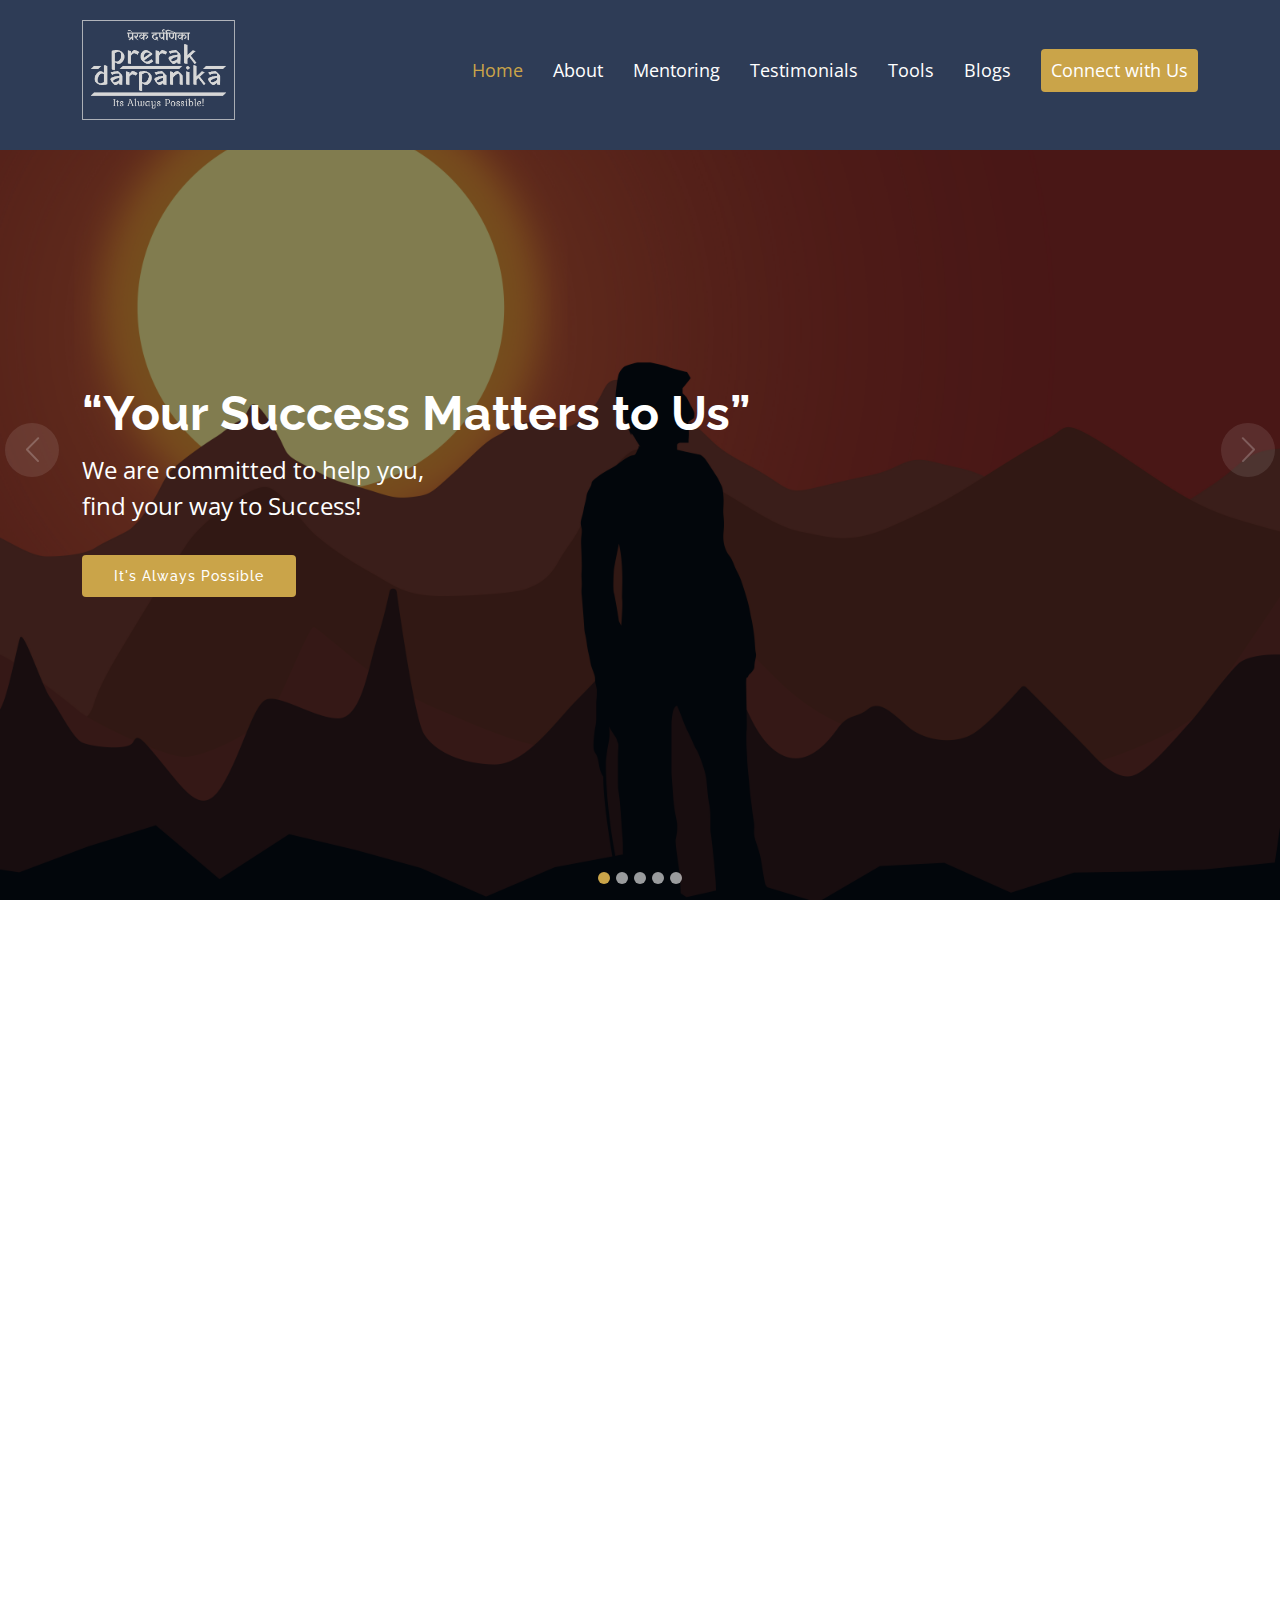
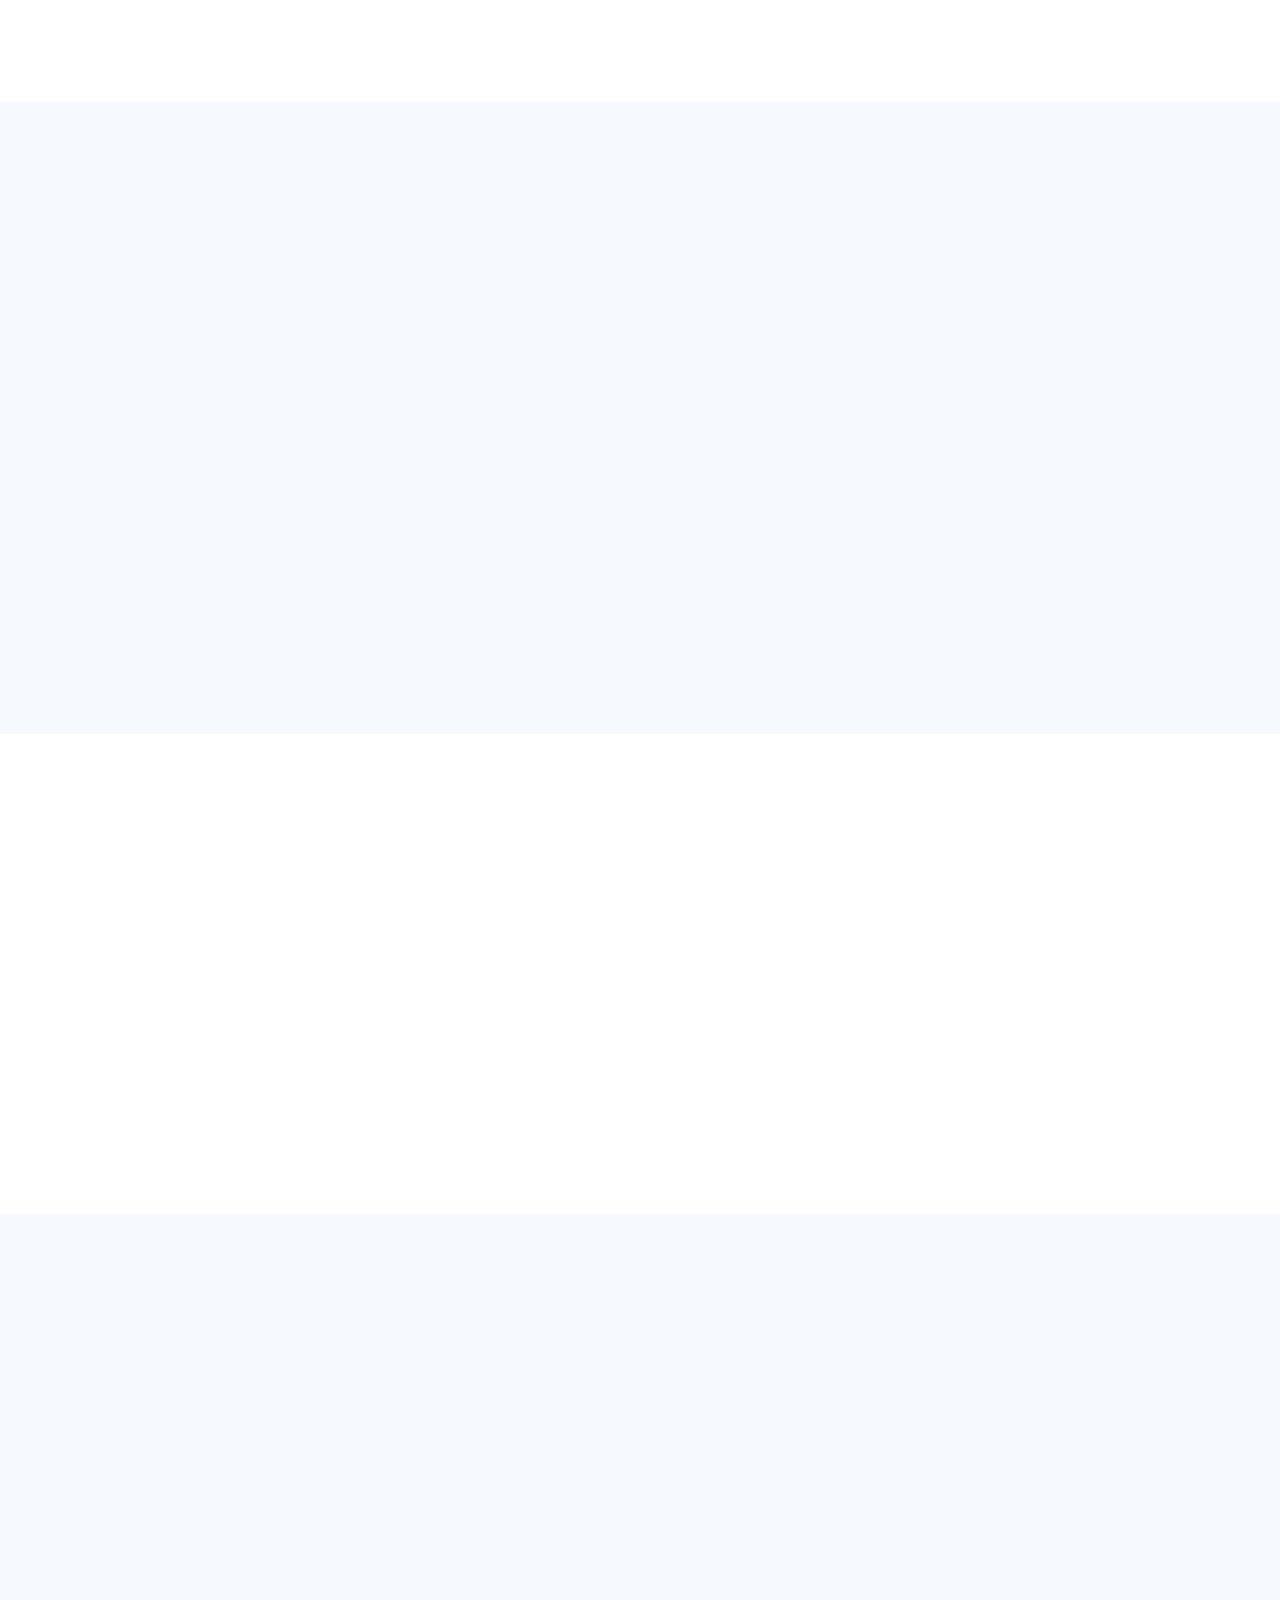
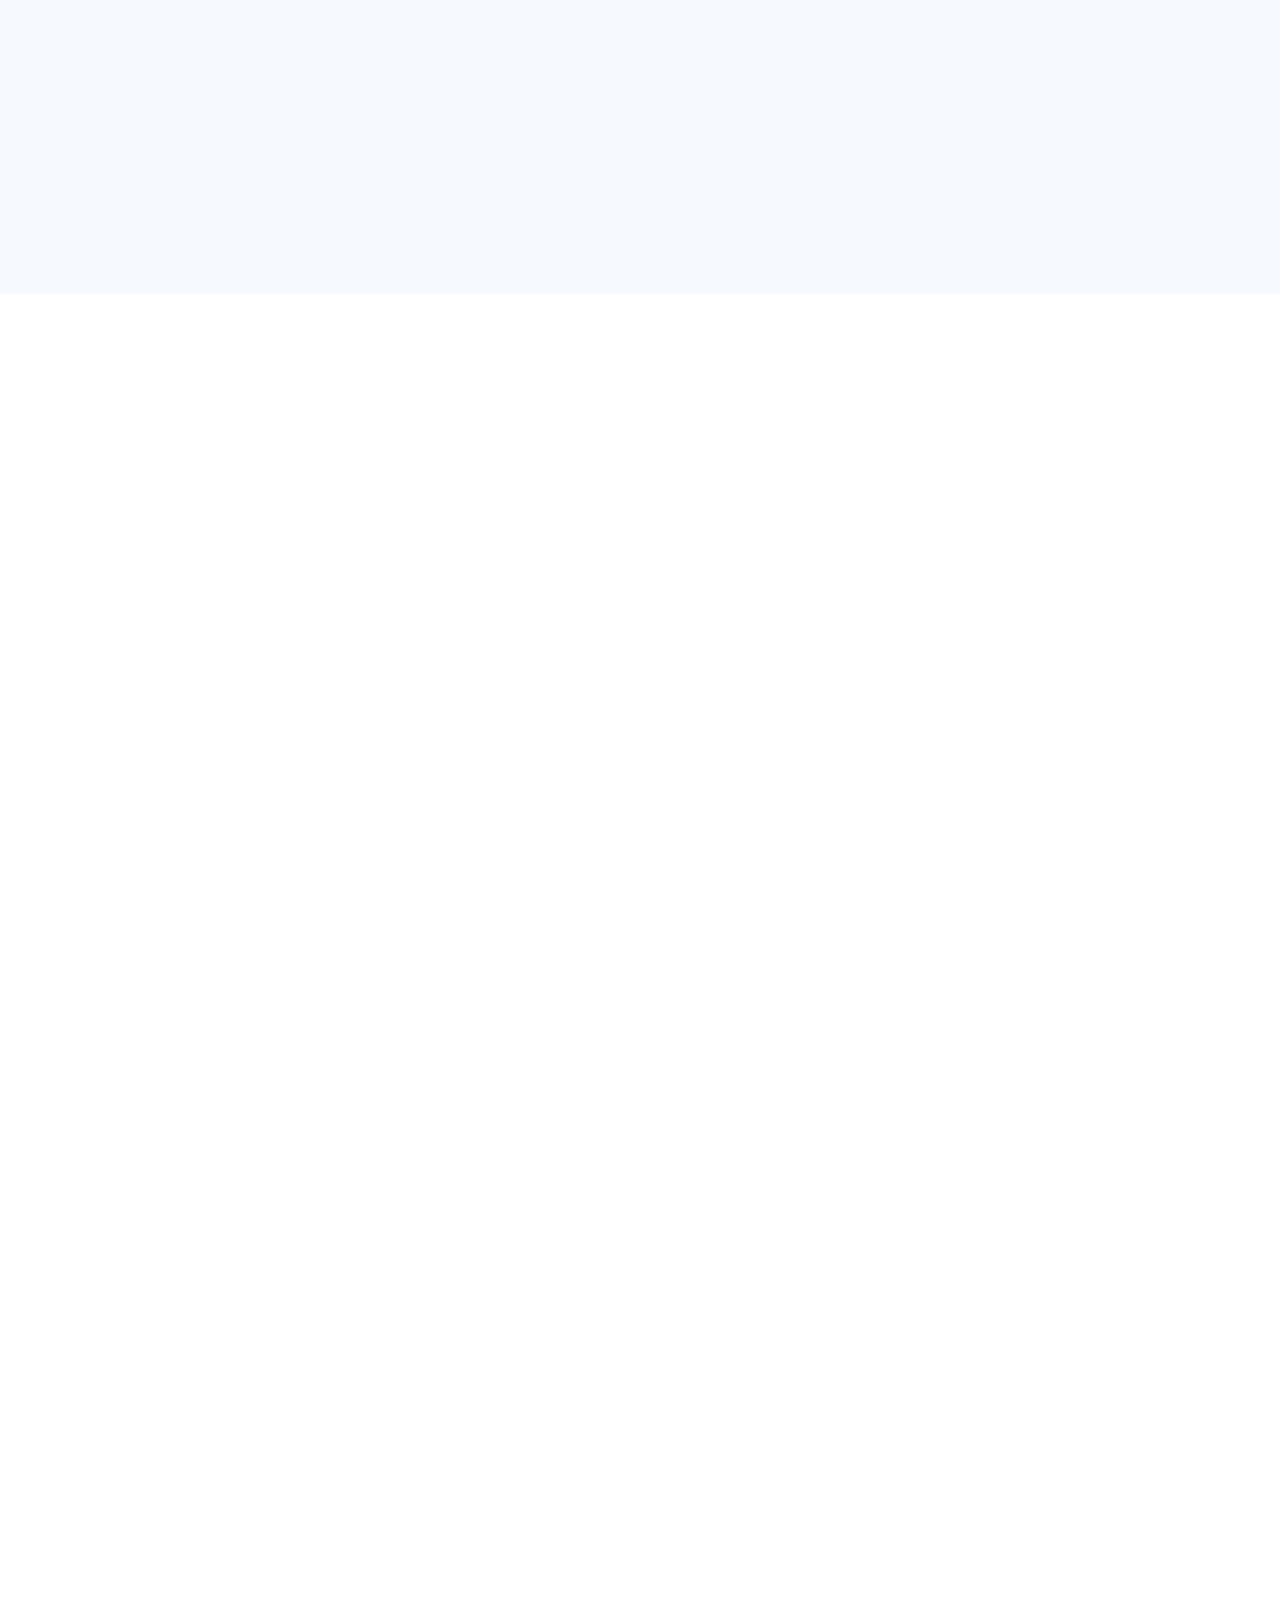
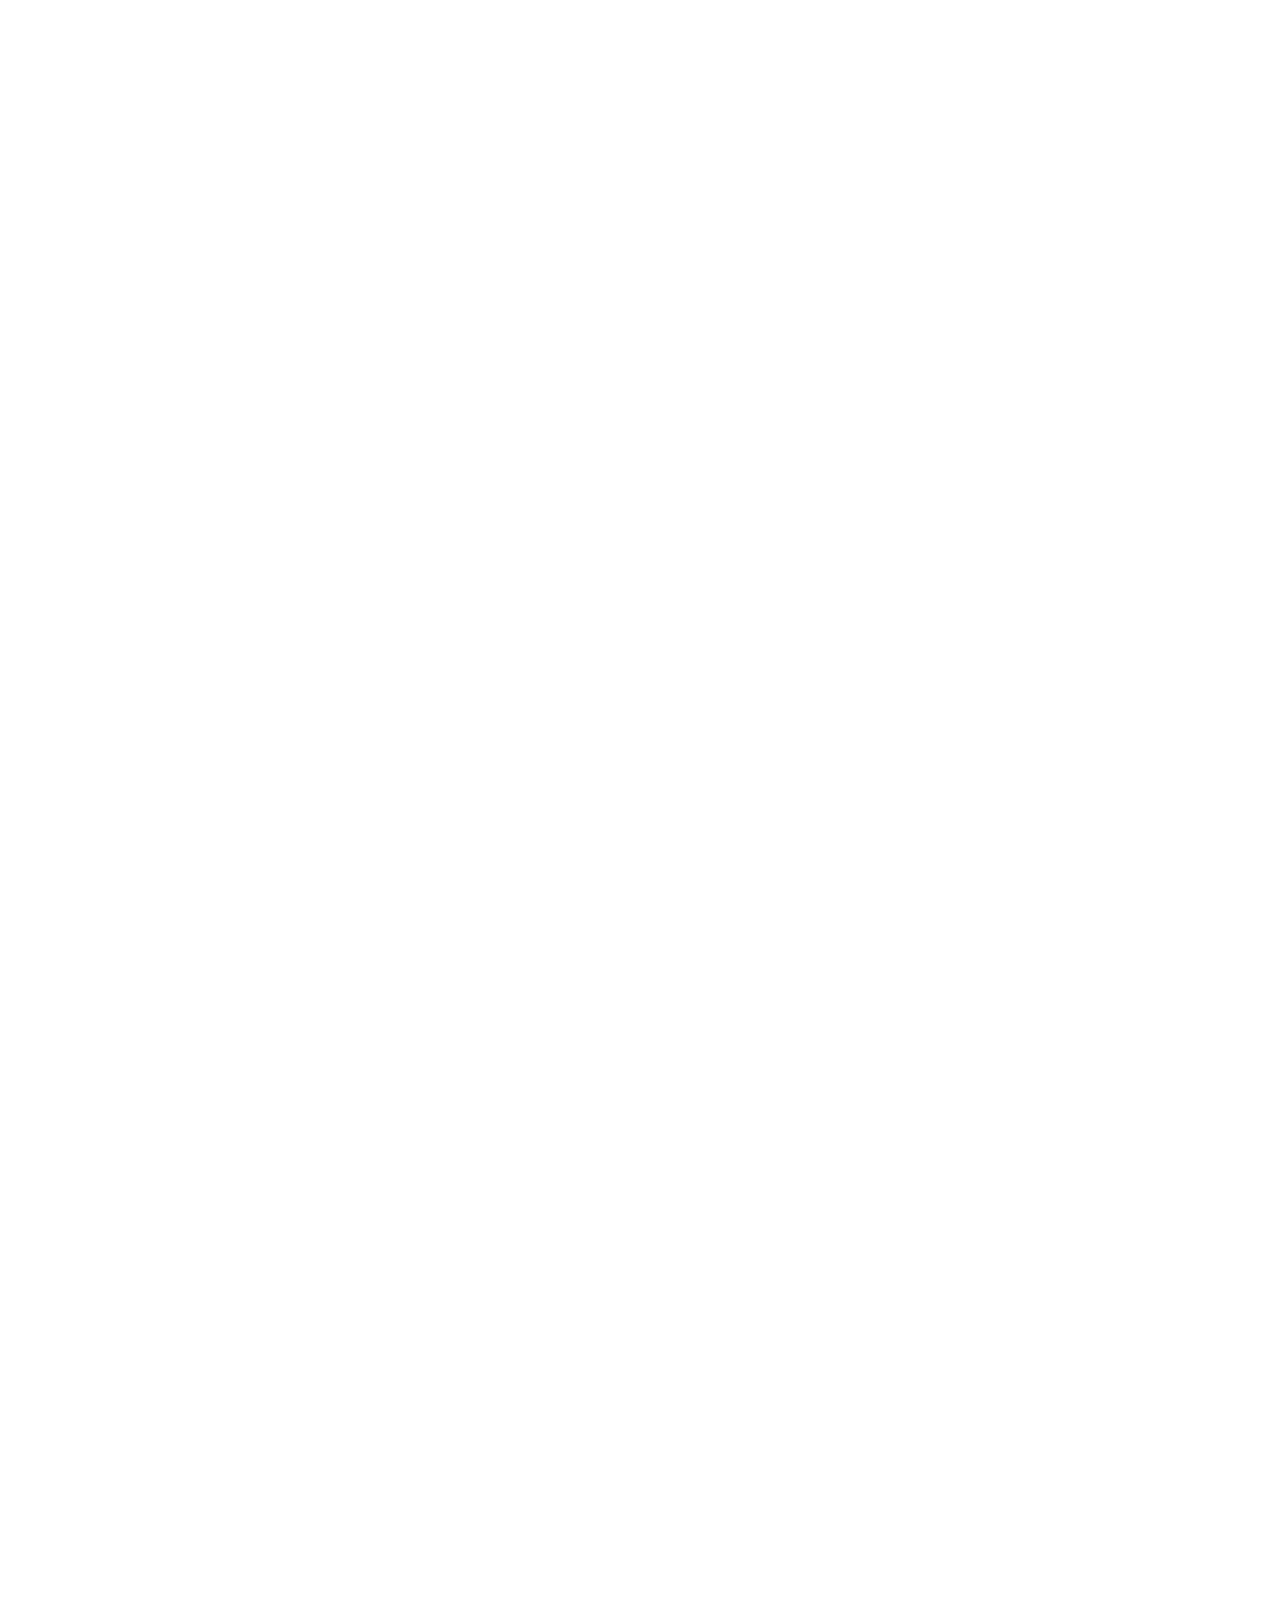
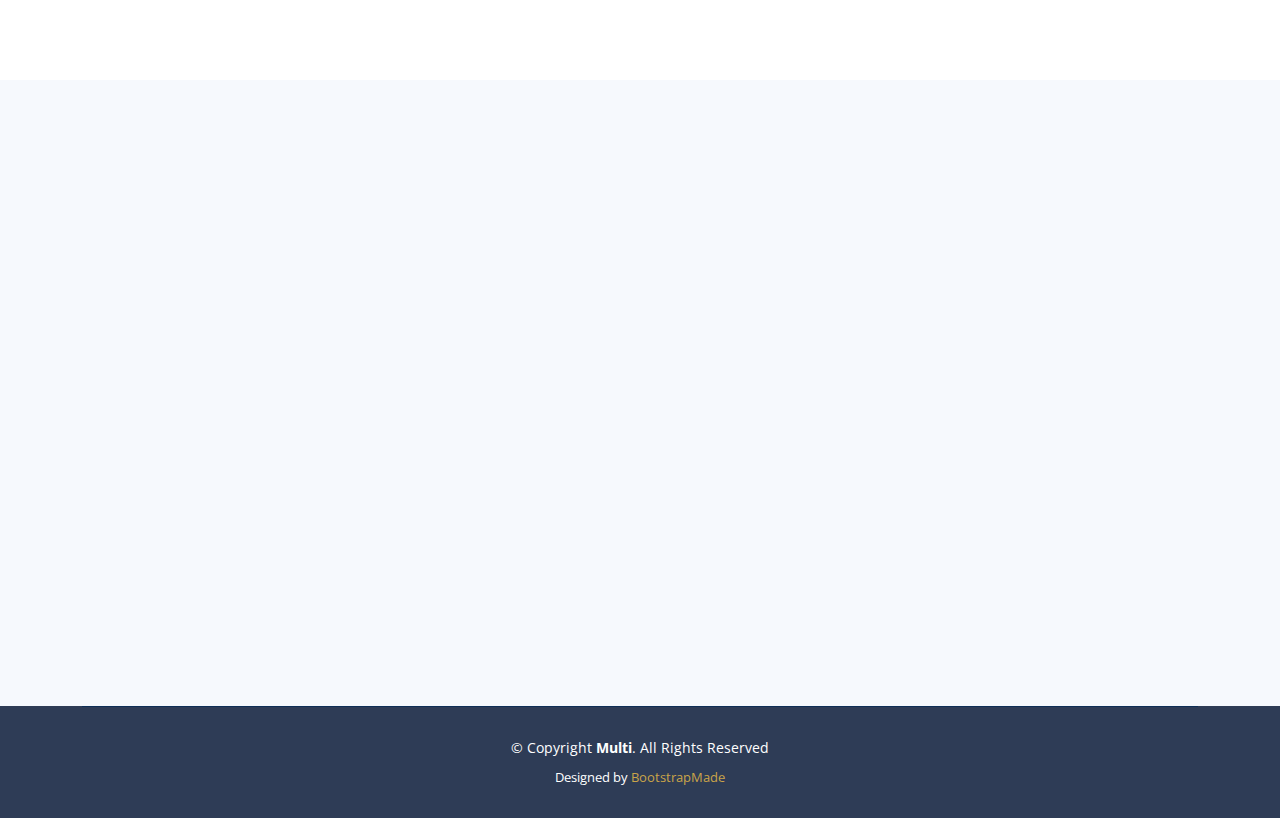
==== commit c4396012: "faq-rem" ====
--- a/index.html
+++ b/index.html
@@ -439,7 +439,7 @@
                   <h4>Bank Executive, Patiala</h4>
                   <p>
                     <i class="bx bxs-quote-alt-left quote-icon-left"></i>
-                    Great Insights, helping my son to take right decision while he was in 12th and now coaching him for his professional career when he is in his final year of Engineering. My sjj on ncere thanks to you!
+                    Great Insights, helping my son to take right decision while he was in 12th and now coaching him for his professional career when he is in his final year of Engineering. My sincere thanks to you!
                     <i class="bx bxs-quote-alt-right quote-icon-right"></i>
                   </p>
                 </div>
@@ -1488,34 +1488,63 @@
 
         <div class="section-title">
           <h2>F.A.Q</h2>
-          <p>Frequently Asked Questions</p>
+          <p>Who can get benefitted from Prerak Darpanika?</p>
         </div>
 
         <div class="row faq-item d-flex align-items-stretch" data-aos="fade-up" data-aos-delay="100">
-          <div class="col-lg-5">
-            <i class="bx bx-help-circle"></i>
-            <h4>Who can make the calls?</h4>
-          </div>
-          <div class="col-lg-7">
+          <div class="col-lg-4">
+            <i class="bx bx-aperture"></i>
+            <h4>Student/Parents</h4>
+          </div>
+          <div class="col-lg-8">
+            <!-- <h5></h5> -->
             <p>
-              Ward or Parents or both together, any individual who needs to discuss and deliberate on the reconfirmation of the decision, way forward which is really important.
+              Education path after 10th and 12th std to compliment the passion of the ward.<br>
+              Extracurricular activities during Graduation.<br>
+              Guidance on Post Graduation.<br>
+              Selection of Stream University for Post Graduation.<br>
+              Guidance on selection of Right company.<br>
+              Motivating you to hold on to your objective and achivement.
             </p>
           </div>
-        </div><!-- End F.A.Q Item-->
+        </div>
 
         <div class="row faq-item d-flex align-items-stretch" data-aos="fade-up" data-aos-delay="200">
-          <div class="col-lg-5">
-            <i class="bx bx-help-circle"></i>
-            <h4>Is it one time payment and life time Guidance / Coaching?</h4>
-          </div>
-          <div class="col-lg-7">
+          <div class="col-lg-4">
+            <i class="bx bx-aperture"></i>
+            <h4>Professional/s</h4>
+          </div>
+          <div class="col-lg-8">
             <p>
-              It depends on case to case as every individual is unique. 
+              Guiding on how to excel at work.<br>
+              Guiding on how to create an interest in your work.<br>
+              Guiding on how to progress and holding on your individual, departmental, organisational KPI/KRA/GOALS.<br>
+              Suggesting on additional skills complimenting to your function.<br>
+              Suggesting on additional education complimenting on your initial work experience and aspiration (Fulltime/ Partime/ Certification Course).<br>  
+              Motivating you to reach your highest potential as an Individual.<br>
             </p>
           </div>
-        </div><!-- End F.A.Q Item-->
+        </div>
+
+        <div class="row faq-item d-flex align-items-stretch" data-aos="fade-up" data-aos-delay="200">
+          <div class="col-lg-4">
+            <i class="bx bx-aperture"></i>
+            <h4>Business owners/ Entrepreneurs</h4>
+          </div>
+          <div class="col-lg-8">
+            <p>
+              Understanding your goals and constraints.<br>
+              Helping you to arrive at your strategy matrix for next 5 years.<br>
+              Hand holding on the strategy execution as per mutually agreed strategy matrix.<br>
+              Helping organisations on Scling up their Exisiting Business.<br>
+              Suggesting on additional education complimenting on your initial work experience and aspiration (Fulltime/ Partime/ Certification Course).<br>  
+              Motivating you to reach your highest potential in Business.<br>
+            </p>
+          </div>
+        </div>
+
         
-        <div class="row faq-item d-flex align-items-stretch" data-aos="fade-up" data-aos-delay="500">
+        <!--<div class="row faq-item d-flex align-items-stretch" data-aos="fade-up" data-aos-delay="500">
           <div class="col-lg-5">
             <i class="bx bx-help-circle"></i>
             <h4>Are you sure, you will have solution for all situations?</h4>
@@ -1525,7 +1554,7 @@
               This platform is made for people to talk, to open up with our expert and talking itself resolve 50% of the concerns, surely Prerak Darpanika is committed to put 100% efforts to reach to agreeable actions. Effectiveness of the same can be verified in the coaching journey. 
             </p>
           </div>
-        </div><!-- End F.A.Q Item-->
+        </div>
 
         <div class="row faq-item d-flex align-items-stretch" data-aos="fade-up" data-aos-delay="500">
           <div class="col-lg-5">
@@ -1537,7 +1566,7 @@
               Yes, confidentiality of the same will be maintained by Prerak Darpanika. With prior permission, testimonials of the clients will be displayed with name and photo. 
             </p>
           </div>
-        </div><!-- End F.A.Q Item-->
+        </div>
 
         <div class="row faq-item d-flex align-items-stretch" data-aos="fade-up" data-aos-delay="500">
           <div class="col-lg-5">
@@ -1549,7 +1578,7 @@
               As we all have got this beautiful life, Prerak Darpanika is committed to help its client to get the right objective in available resources (with client). Prerak Darpanini, depending on the query from the client, helps evolve discission with openness and transparency to arrive at right plan of actions.
             </p>
           </div>
-        </div><!-- End F.A.Q Item-->
+        </div>
 
         <div class="row faq-item d-flex align-items-stretch" data-aos="fade-up" data-aos-delay="500">
           <div class="col-lg-5">
@@ -1561,7 +1590,7 @@
               Prerak Darpanika is committed to help its clients to find alternate solutions and guide you for better options in life.
             </p>
           </div>
-        </div><!-- End F.A.Q Item-->
+        </div>-->
 
       </div>
     </section><!-- End Frequently Asked Questions Section -->
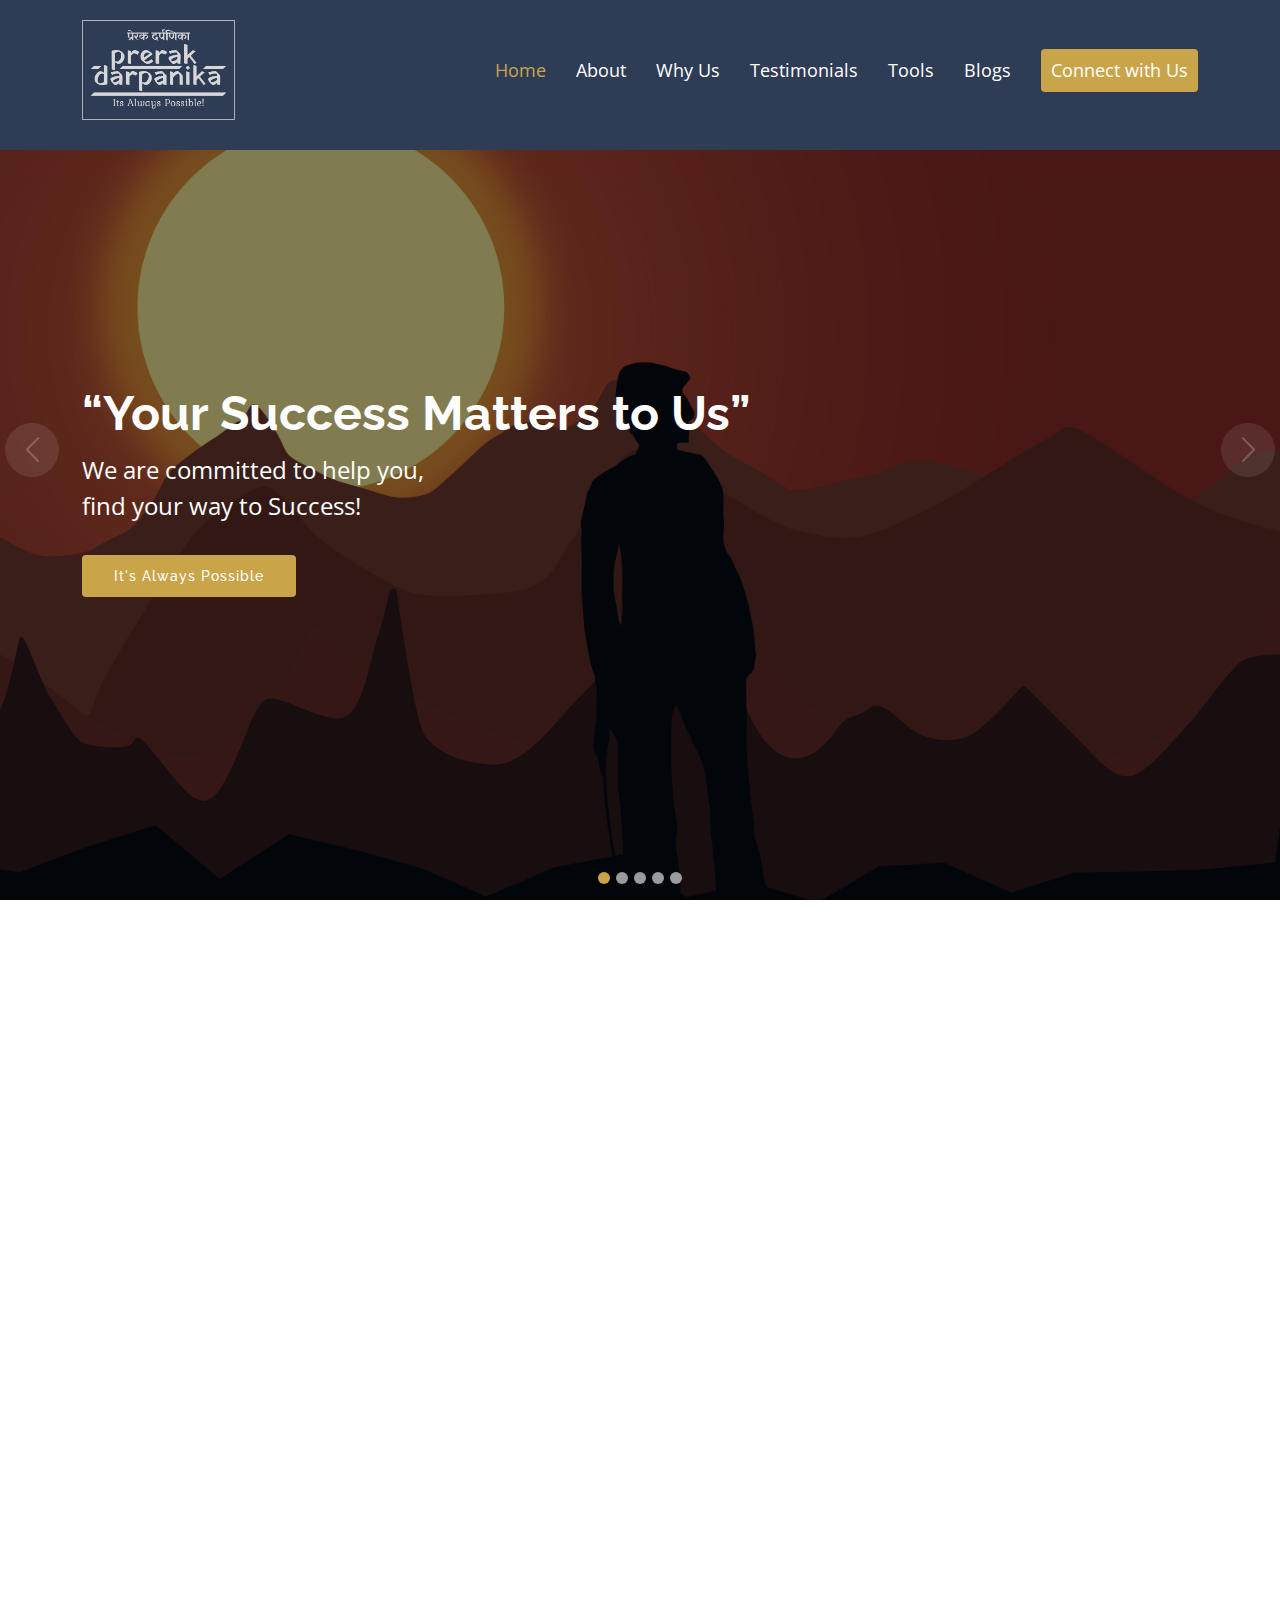
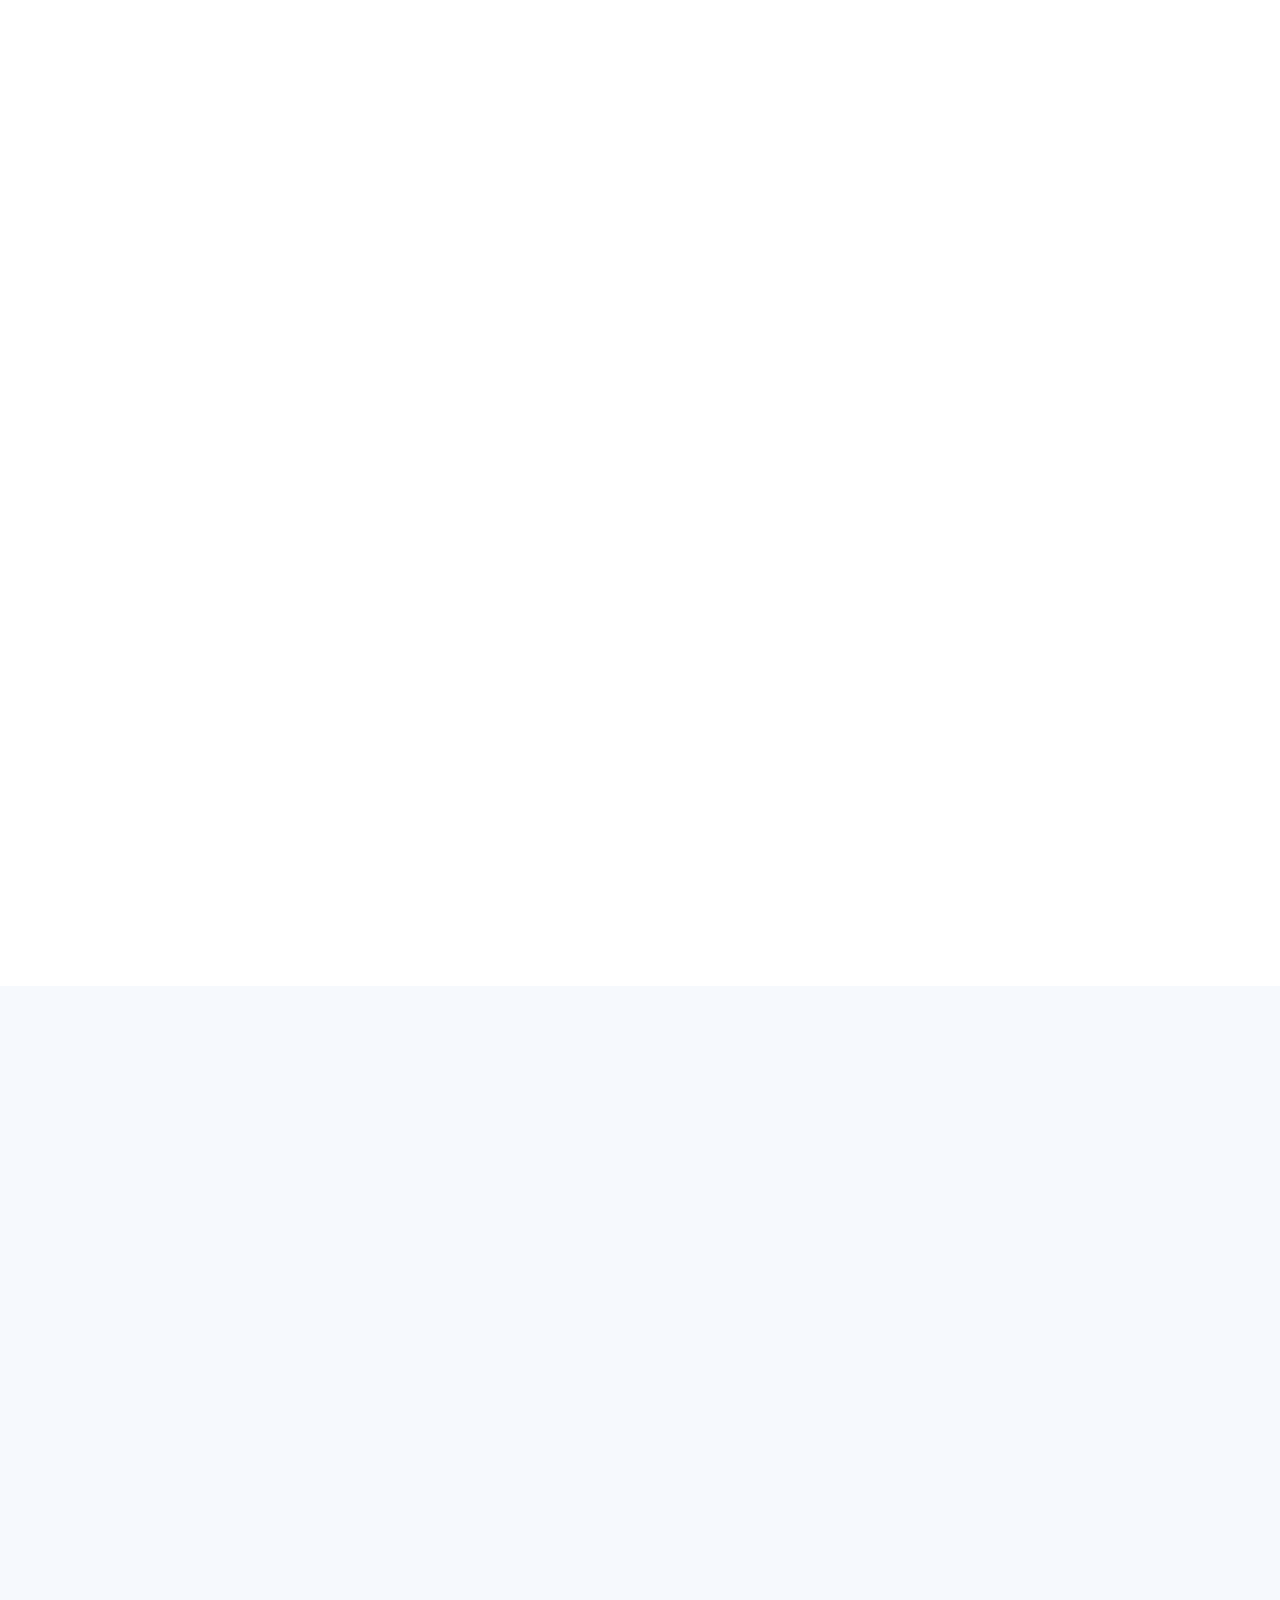
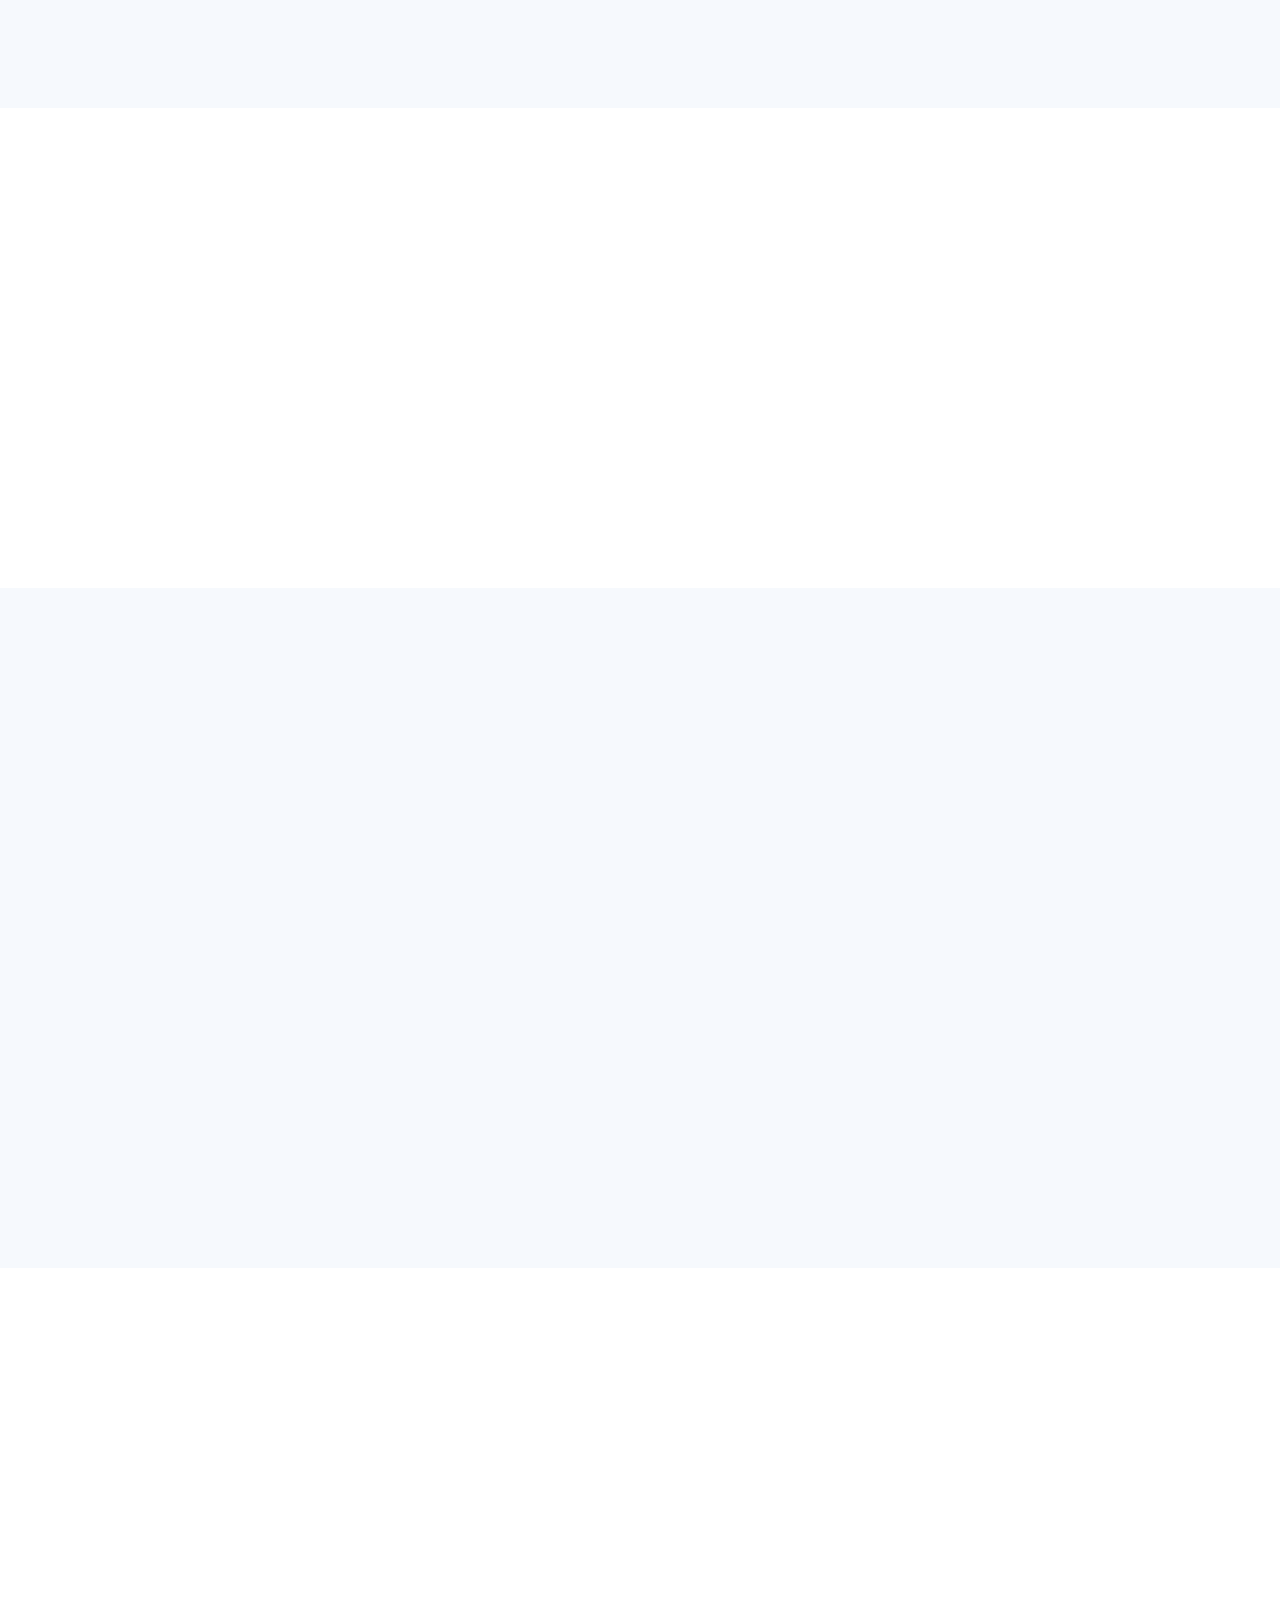
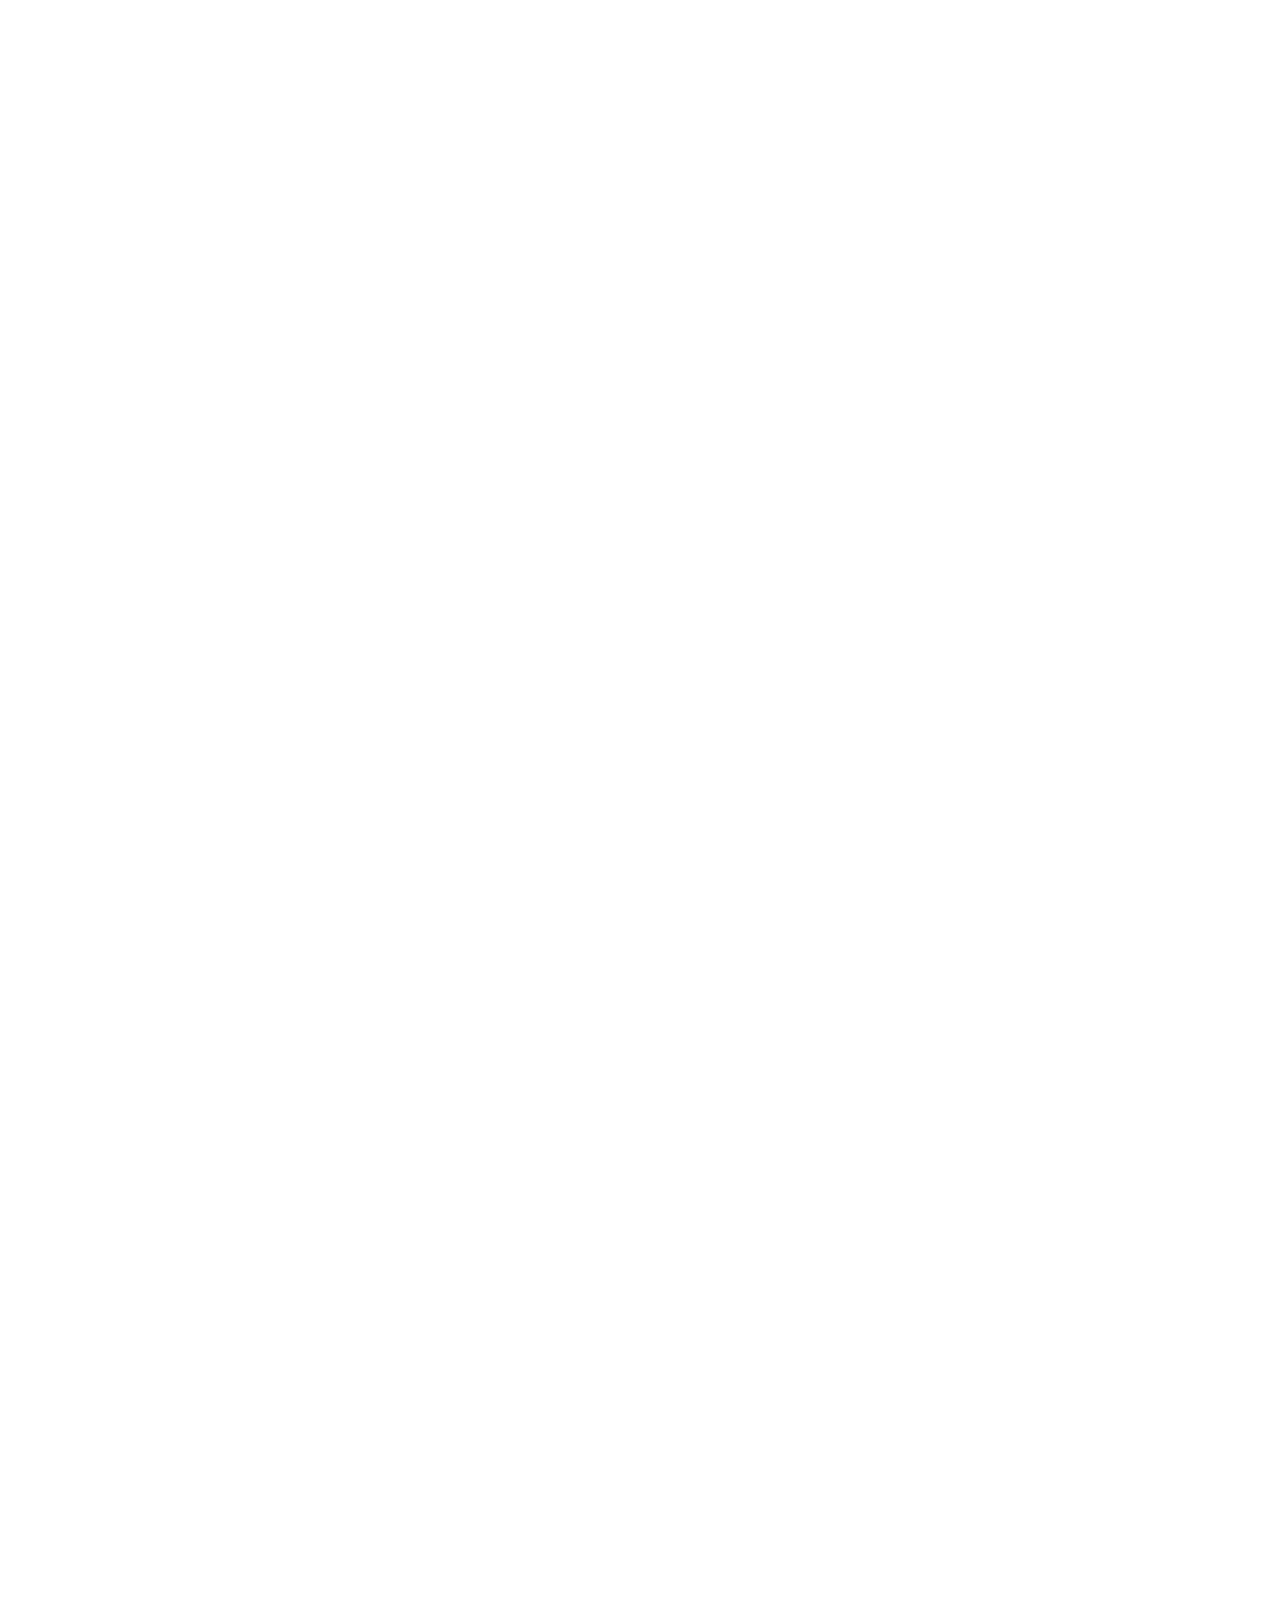
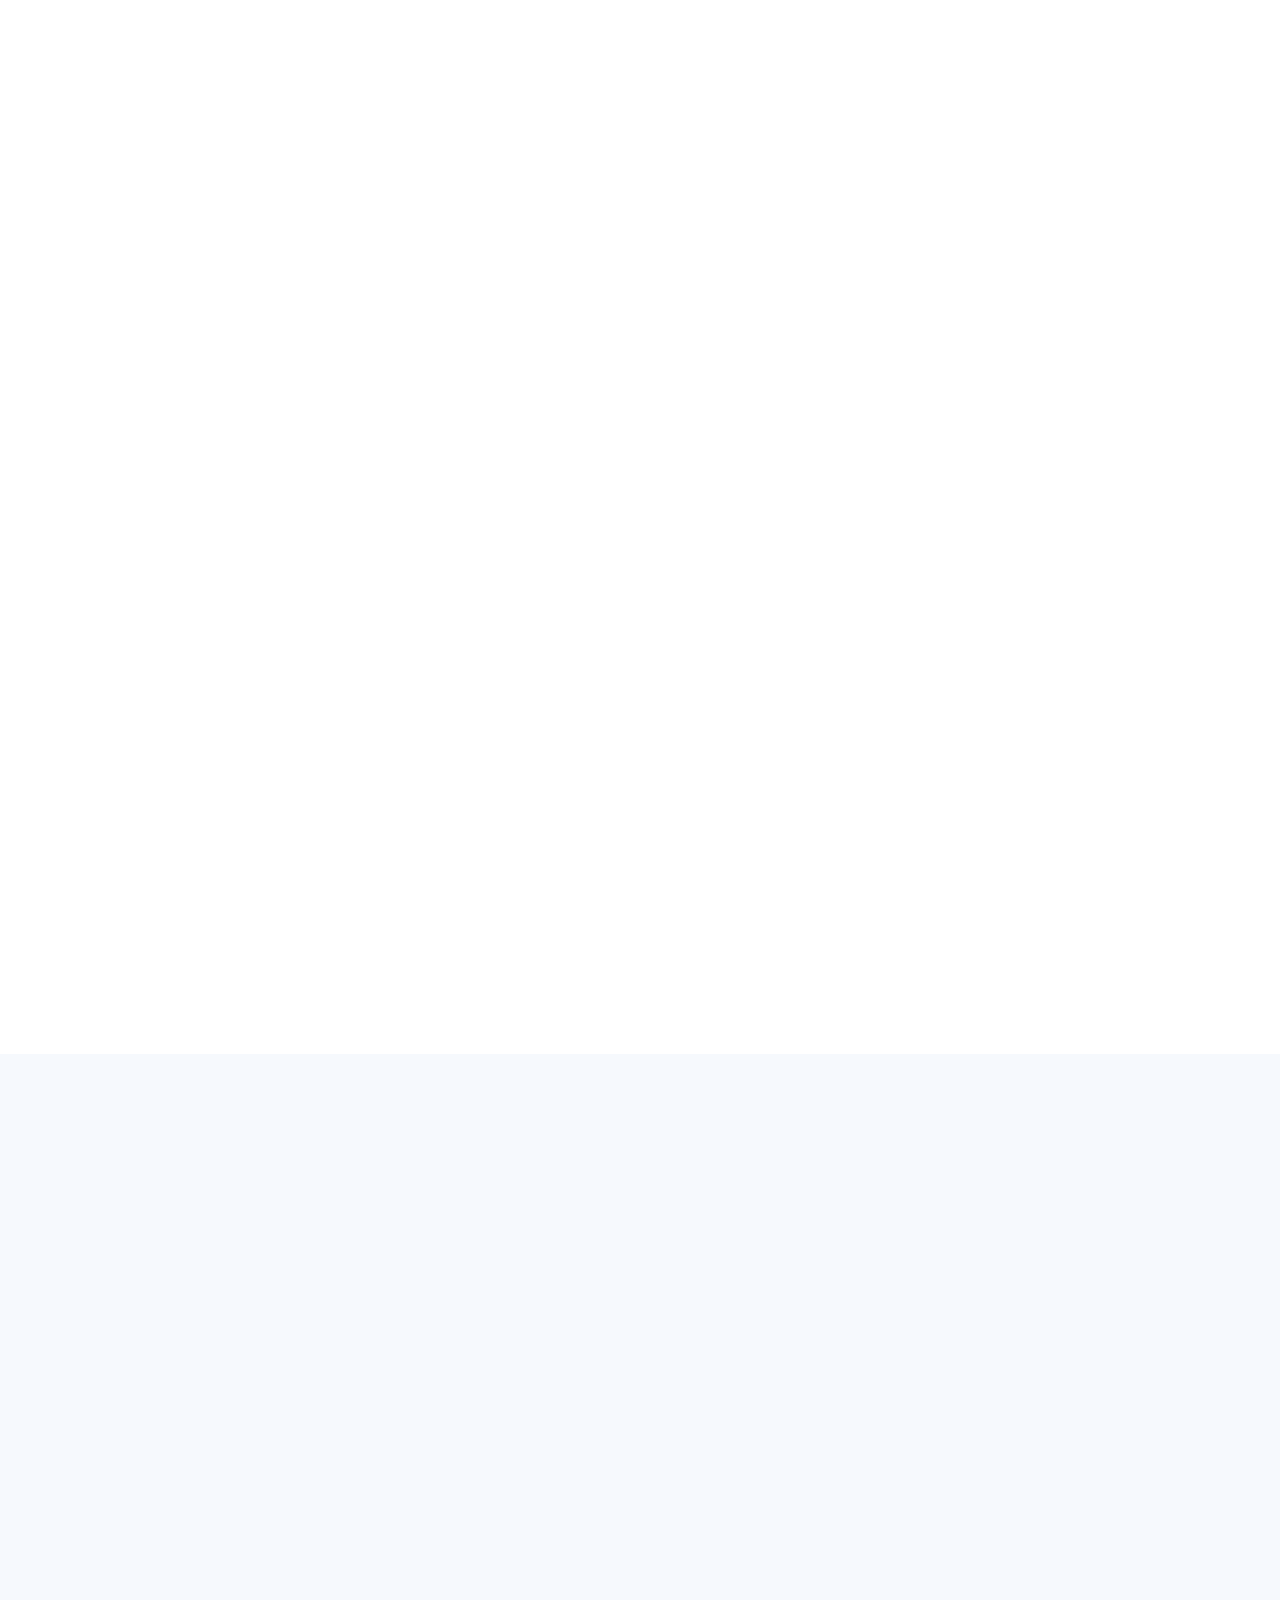
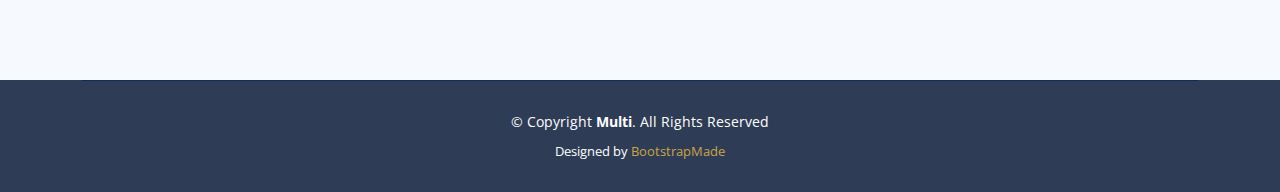
==== commit a1858102: "updatess" ====
--- a/index.html
+++ b/index.html
@@ -62,7 +62,7 @@
         <ul>
           <li><a class="nav-link scrollto active" href="#hero">Home</a></li>
           <li><a class="nav-link scrollto" href="#about">About</a></li>
-          <li><a class="nav-link scrollto" href="#why-us">Mentoring</a></li>
+          <li><a class="nav-link scrollto" href="#why-us">Why Us</a></li>
           <li><a class="nav-link scrollto " href="#testimonials">Testimonials</a></li> 
           <li><a class="nav-link scrollto" href="#team">Tools</a></li>
           <li><a class="nav-link scrollto" href="portfolio-details.html">Blogs</a></li>
@@ -182,58 +182,102 @@
 
   <main id="main">
 
-    <!-- ======= About Section ======= -->
     <section id="about" class="about">
       <div class="container" data-aos="fade-up">
 
         <div class="section-title">
-          <h2>About</h2>
           <p>About Us</p>
         </div>
 
         <div class="row content">
           <div class="col-lg-6">
-          <p> “Be yourself but always your better self”
-Everyone is beautiful, provided how we look! My parents taught me to see “Good Things” in others to learn out of it. It took me serious efforts to change my habit and to really get into this new habit. Trust me, life is completely changed after that, for me. 
-
-Everyone have their own challenges in life, being a successful person, too has many challenges in life. However, what make them successful is actually something to learn. Its not easy journey however its that individual person’s ability to turnaround the situation, makes her/him “Winner”!
-
-Who don’t want to win, we all want to win, however not everyone knows the formula for the same, as its different formula for each individual. We here at “Prerak Darpanika” helps individual to identify their strength, at times with psychological testing, at times with just discussion and help them to arrive at right road map for their career. </p>
-
-            <!-- <p>
-              We at Prerak Darpanika are committed to <br>guide you in order to Maximise your Potential!!
-            </p>
-            <ul>
-              <li><i class="ri-check-double-line"></i> 30+ years of Experience</li>
-              <li><i class="ri-check-double-line"></i> Supported by Subject Matter Experts</li>
-              <li><i class="ri-check-double-line"></i> Techniques to Improve Confidence, Self-Motivation & Inspiration</li>
-            </ul> -->
+          <p> Mirrors never lie. One look at the mirror will tell you exactly what you are. Your mirror should tell you not only what you are, but also what you are capable of. What potential you have and the limitless possibilities of growth that you can achieve. Make that reflection count. And that’s exactly what Prerakdarpanika does for you. Our objective is to guide students, professionals and entrepreneurs to pursue the right journey towards success so that when you see yourself in the mirror, you inspire confidence.
+          </p>
           </div>
           <div class="col-lg-6 pt-4 pt-lg-0">
-            <!-- <p>
-              <ul>
-                <li>Talking to someone can make wonders!</li>
-              <li> Get to know yourself better!</li>
-              <li>Clear the Brain Fog!!</li>
-              </ul>
-            </p>
-            <a href="#" class="btn-learn-more" style="text-align: center;">Book an Appointment</a>
-          </div> -->
-
-          
-<p>We “Prerak Darpanika” makes you as Student or Parents or Professional or Entrepreneur, comfortable in discussing your goals, issues and ensure that your journey becomes exciting and easy, that’s our job. This can be done by discussions through phone or zoom calls. We put all our efforts to unleash your true potential to become successful in the Journey you want to choose. Once we hold your hand in guiding, coaching and supporting, it becomes lifelong bond. That’s the best part of Prerak Darpanika. 
-
-  We are sure that you will enjoy this relationship and surely will help you to be upbeat in your education, professional career and your own business too. 
-  
-  Prerak Darpanika make you believe in: “It’s Always Possible”! 
-  
-  
-  “Remind yourself: If it was easy, everyone would do it”</p>
+
+<p>What Do You See In The Mirror?
+  The question that we will ask you is, what do YOU want to see in the mirror? All you have to do is tell us your dreams, your aspirations, your ambition. And Prerakdarpanika will engage its team of experts to evaluate the possibilities of your dreams and then advise the right moves that will lead you to your destination.
+  </p>
 
         </div>
 
       </div>
-    </section><!-- End About Section -->
+    </section>
+
+    <section id="about" class="about">
+      <div class="container" data-aos="fade-up">
+
+        <div class="section-title">
+          <p>Who We Are</p>
+        </div>
+
+        <div class="row content">
+          <div class="col-lg-6">
+          <p> We are a group of professionals with rich industry experience, domain expertise and a vision to inspire the youth of tomorrow. Our panel of experts possess the efficiency to understand a young student’s strengths, weaknesses and potential so that we know what career the student should choose. 
+          </p>
+          </div>
+          <div class="col-lg-6 pt-4 pt-lg-0">
+
+<p>Not only that, once students start the journey towards acquiring knowledge, we are always there to guide their journey towards a successful career or entrepreneurship. Our regular assessments and timely interventions will ensure that our students are equipped with self-belief, confidence and inspiration to create a stronger nation.
+  </p>
+
+        </div>
+
+      </div>
+    </section>
+
+    <section id="about" class="about">
+      <div class="container" data-aos="fade-up">
+
+        <div class="section-title">
+          <p>Meet our founder</p>
+        </div>
+
+        <div class="row content">
+          <div class="col-lg-6">
+          <img src="">
+          </div>
+          <div class="col-lg-6 pt-4 pt-lg-0">
+
+<p>Not only that, once students start the journey towards acquiring knowledge, we are always there to guide their journey towards a successful career or entrepreneurship. Our regular assessments and timely interventions will ensure that our students are equipped with self-belief, confidence and inspiration to create a stronger nation.
+  </p>
+
+        </div>
+
+      </div>
+    </section>
+
+    <section id="about" class="about">
+      <div class="container" data-aos="fade-up">
+
+        <div class="section-title">
+          <p>Our Offerings</p>
+        </div>
+
+        <div class="row content">
+          <div class="col-lg-6">
+          <p>
+            <li>Guidance to high school students, parents to select the next career path</li>
+            <li>Guidance to undergraduate students in choosing the right stream</li>
+            <li>Guidance to fresh graduates to move to the next level of education</li>
+            <li>Guidance to appear for professional exams, tests (government and private)</li>
+          </p>
+          </div>
+          <div class="col-lg-6 pt-4 pt-lg-0">
+
+
+          <p>
+            <li>Guidance in personality development</li>
+            <li>Guidance in public speaking, confidence boosters, business writing</li>
+            <li>Guidance in lateral thinking, out-of-the-box thinking</li>
+            <li>Guidance in self-care, acceptance, empathy</li>
+          </p>
+
+        </div>
+
+      </div>
+    </section>
 
     <!-- ======= Counts Section ======= -->
     <section id="counts" class="counts">
@@ -297,7 +341,7 @@
             <div class="content">
               <h3>How does Coaching Works..<br> <strong>How it can help you to reach to your Maximum Potential</strong></h3>
               <p>
-                Lorem ipsum dolor sit amet, consectetur adipiscing elit, sed do eiusmod tempor incididunt ut labore et dolore magna aliqua. Duis aute irure dolor in reprehenderit
+                Mirrors never lie. One look at the mirror will tell you exactly what you are. Your mirror should tell you not only what you are, but also what you are capable of. What potential you have and the limitless possibilities of growth that you can achieve. Make that reflection count. And that’s exactly what Prerakdarpanika does for you. Our objective is to guide students, professionals and entrepreneurs to pursue the right journey towards success so that when you see yourself in the mirror, you inspire confidence.
               </p>
             </div>
 
@@ -1428,7 +1472,7 @@
 
           <div class="col-lg-4">
             <div class="box" data-aos="zoom-in" data-aos-delay="100" style="height: 600px;">
-              <h3>Students & Parents</h3>
+              <h3>Students/Parents</h3>
               <!-- <h4>Rs. 750/-<span>for 20 minutes</span></h4> -->
               <ul>
                 <li><i class="bx bx-check"></i> To arrive at right stream after school/ college (Science/Commerce/Arts)</li>
@@ -1440,7 +1484,7 @@
               <br>
               <br>
                 </ul>
-              <a href="#" class="get-started-btn">Get Started</a>
+              <a href="#contact" class="get-started-btn">Get Started</a>
             </div>
           </div>
 
@@ -1457,7 +1501,7 @@
               <br>
               <br>
               </ul>
-              <a href="#" class="get-started-btn">Get Started</a>
+              <a href="#contact" class="get-started-btn">Get Started</a>
             </div>
           </div>
 
@@ -1473,7 +1517,7 @@
                 <li><i class="bx bx-check"></i> To help Business owner to think big and to plan the actions(New products/ new territory/ global presence)</li>
                 <li><i class="bx bx-check"></i> To help Business owner to eliminate non value added activities through lean management tools implementation.</li>
               </ul>
-              <a href="#" class="get-started-btn">Get Started</a>
+              <a href="#contact" class="get-started-btn">Get Started</a>
             </div>
           </div>
 
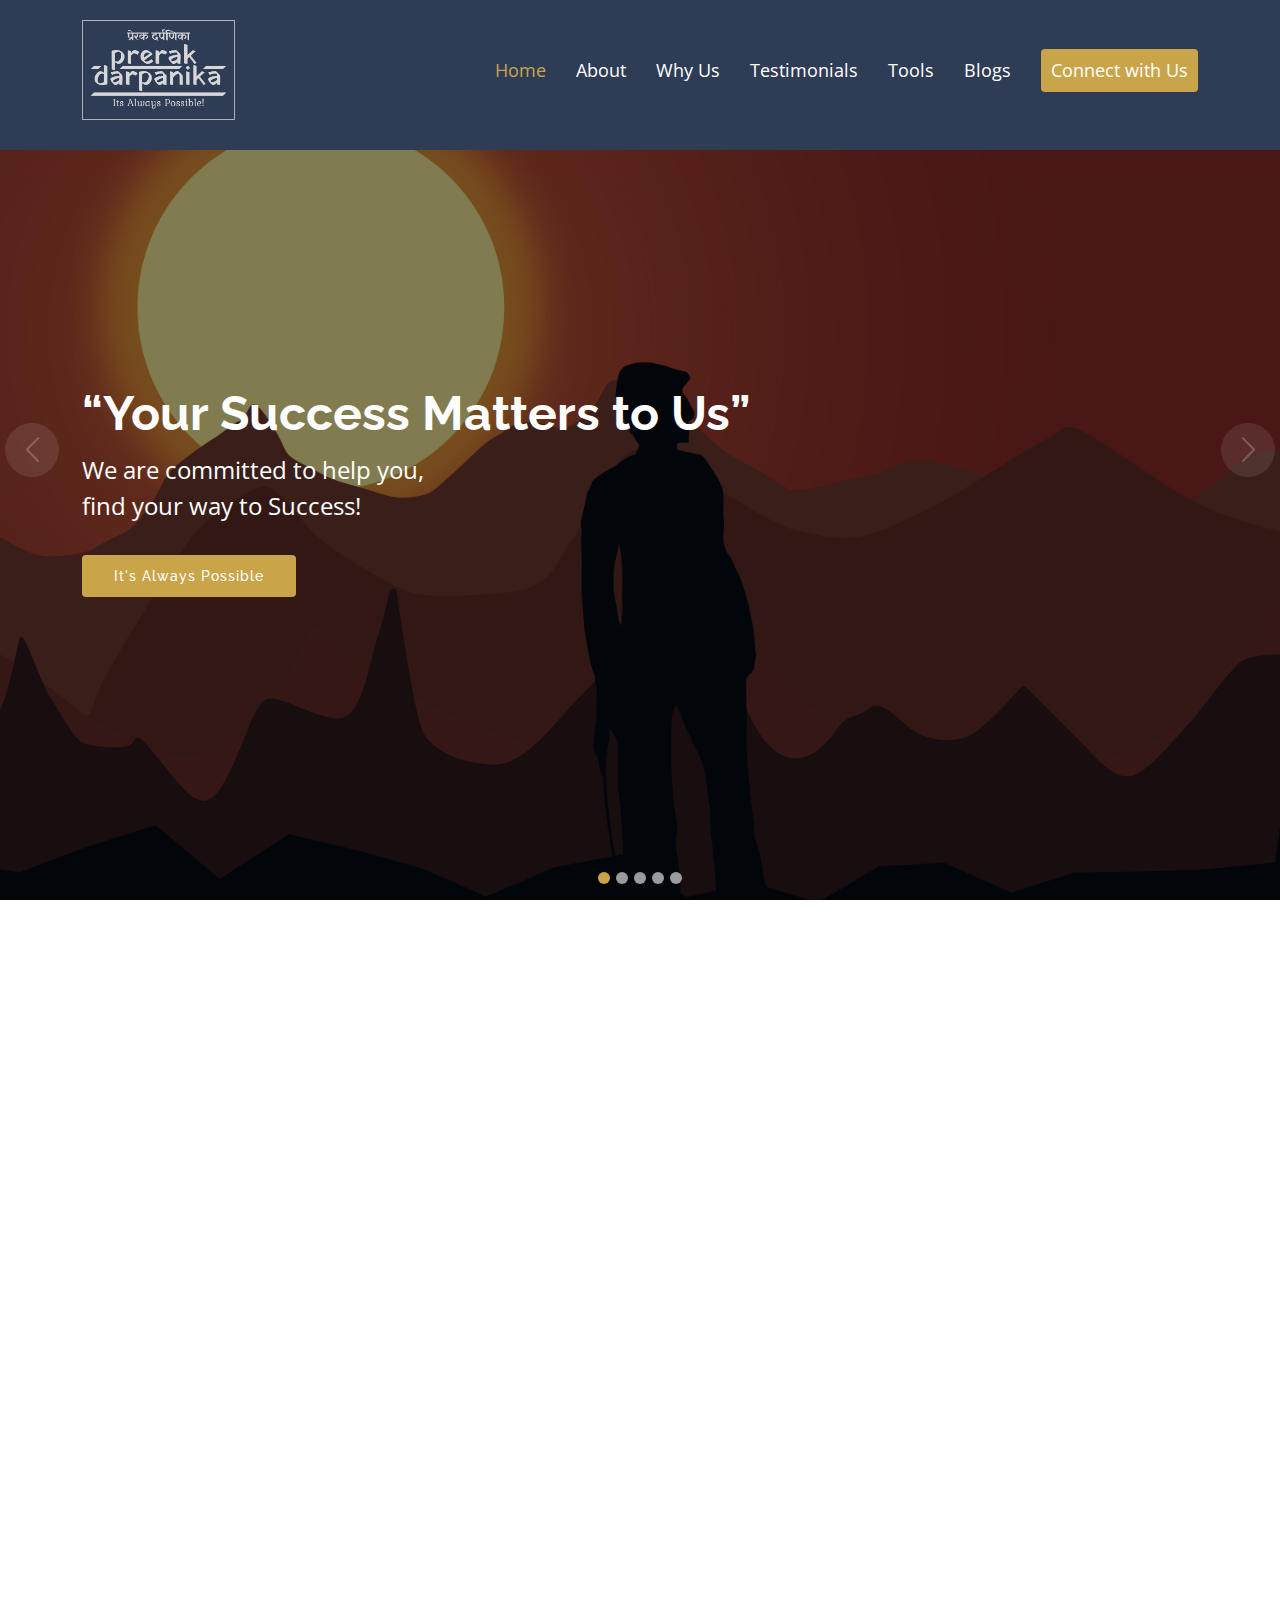
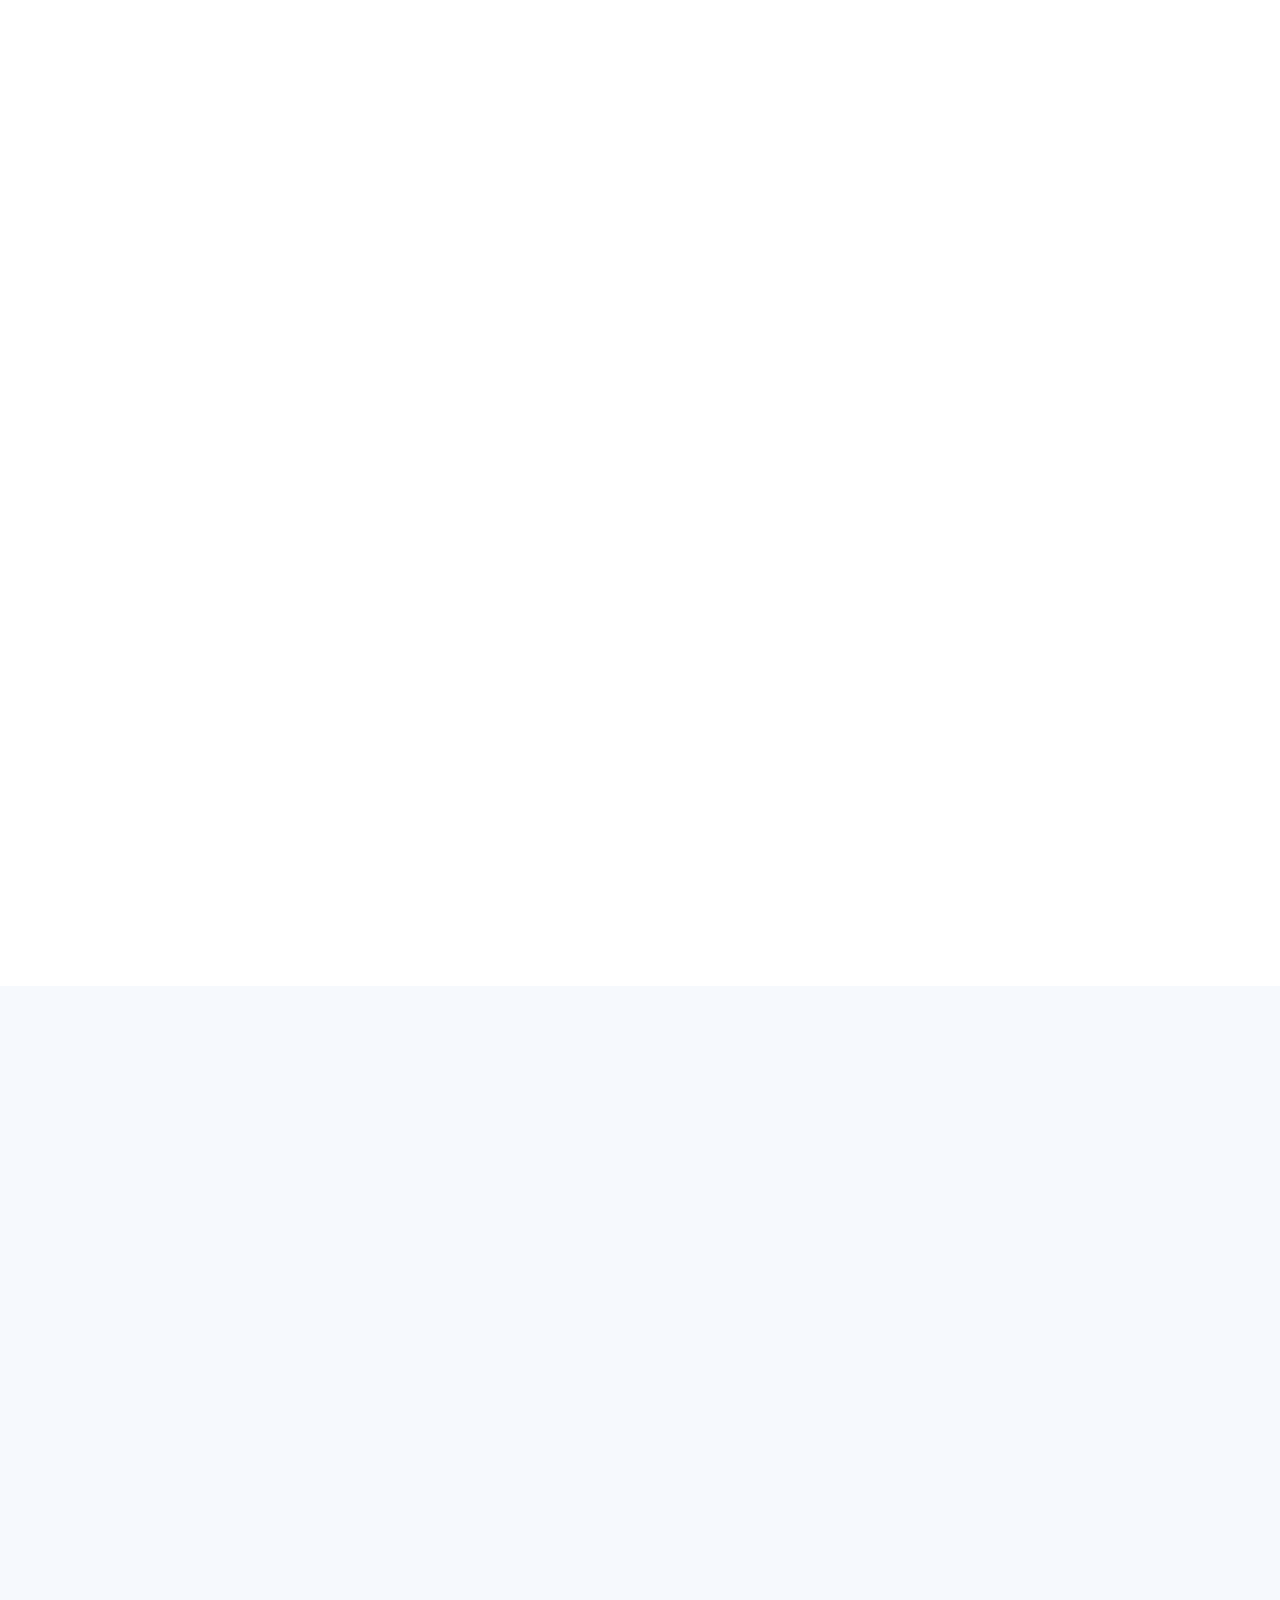
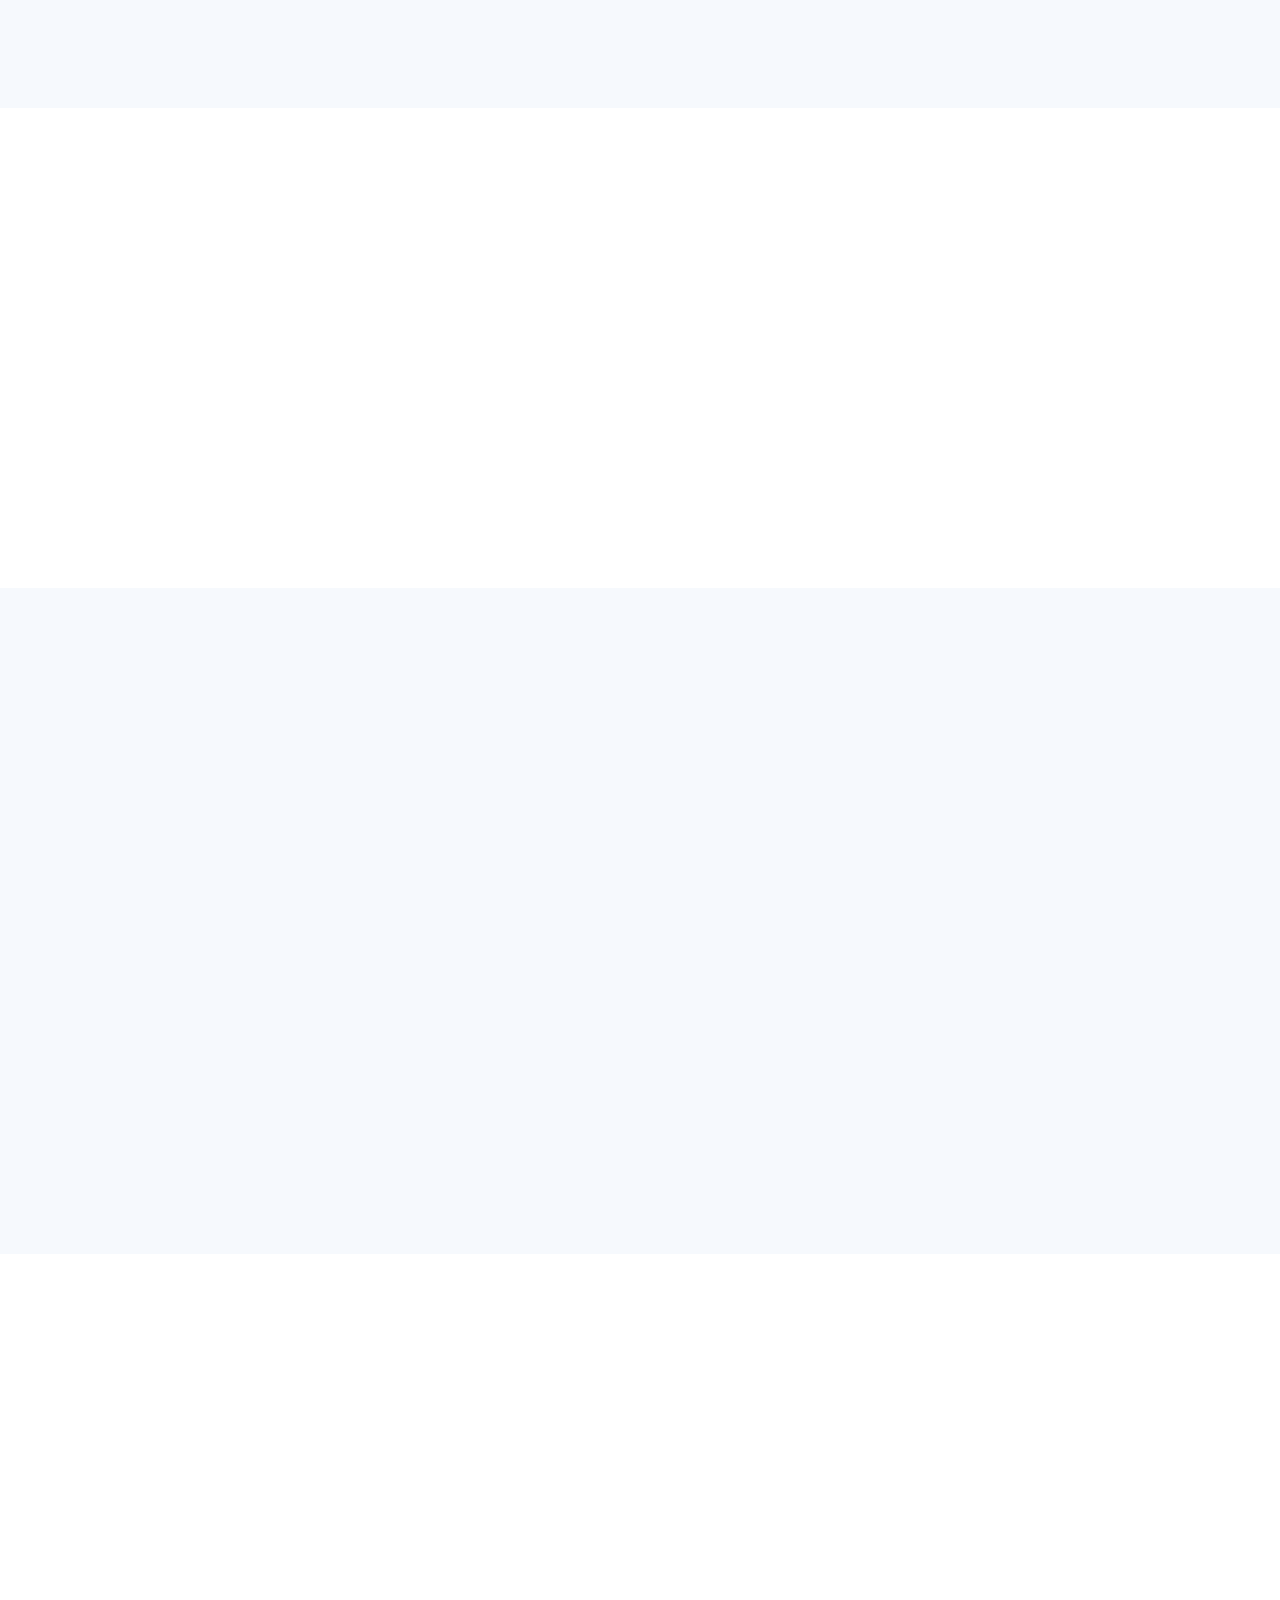
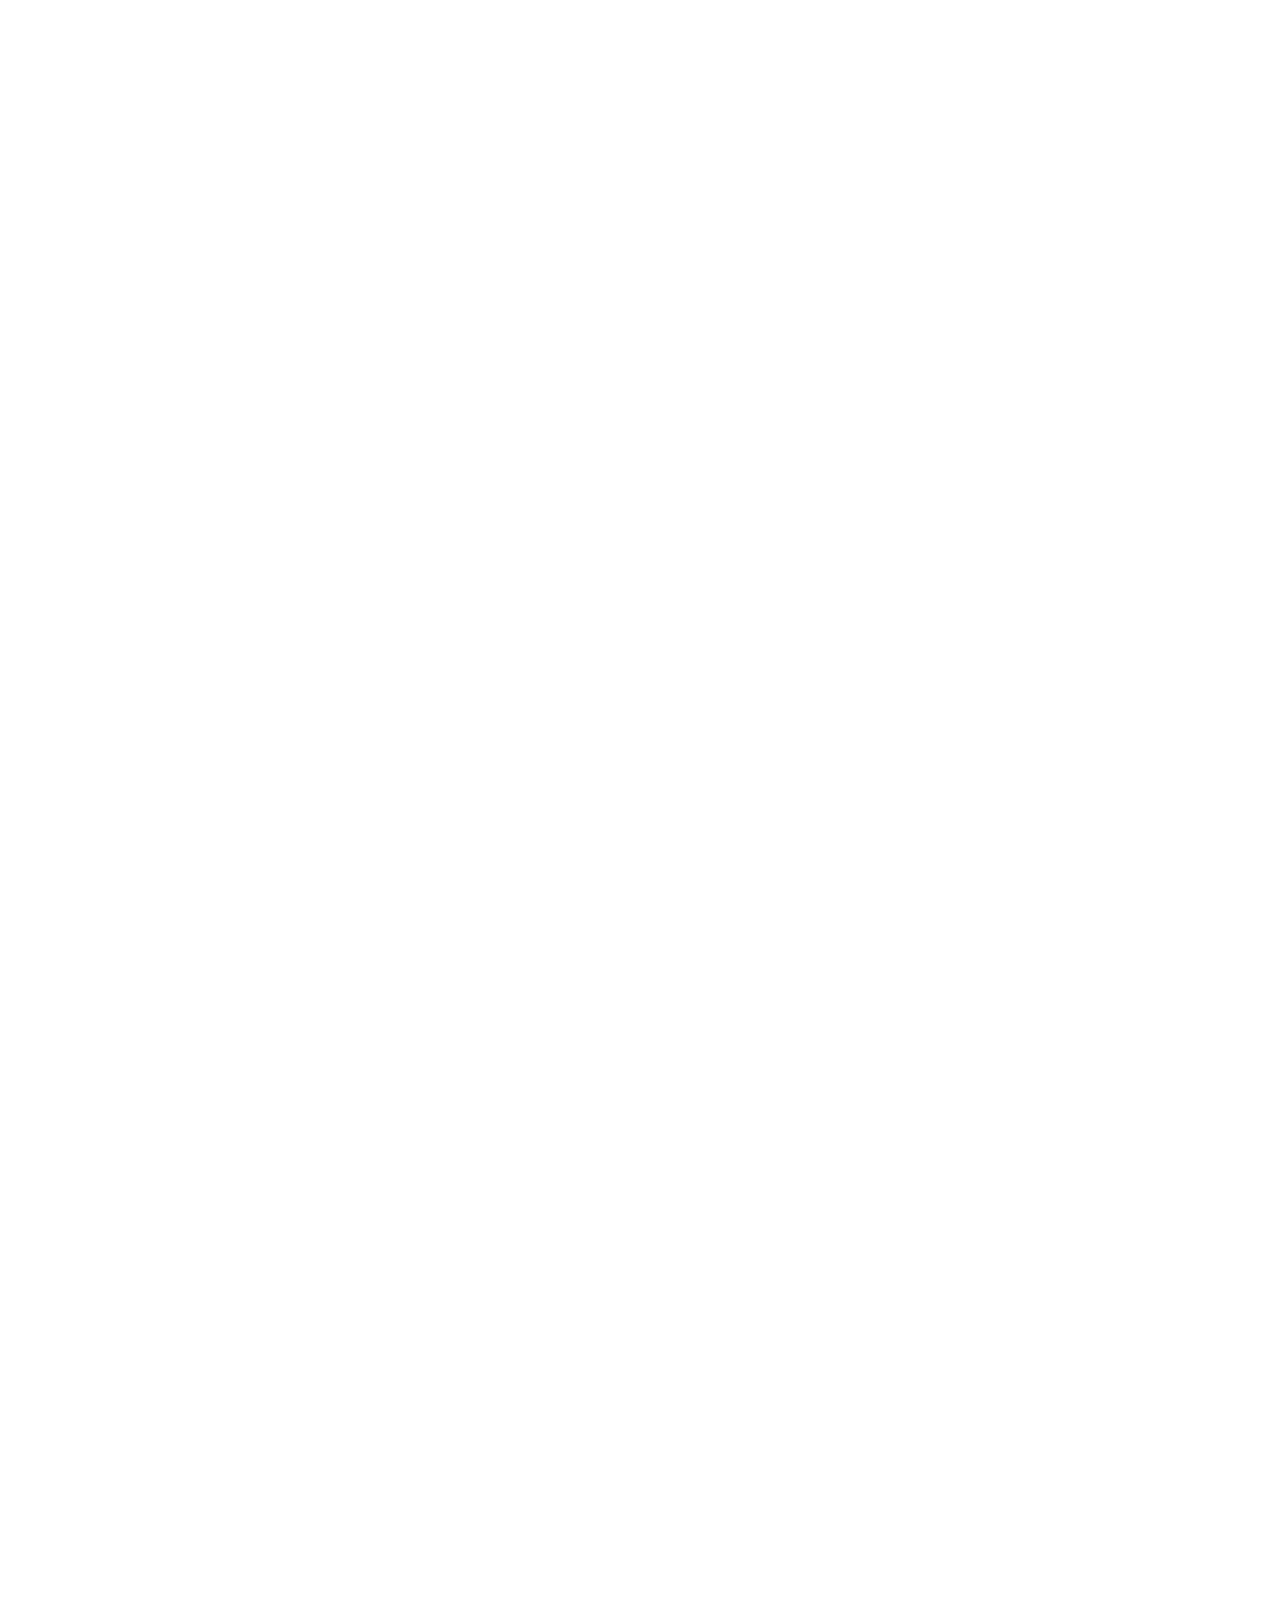
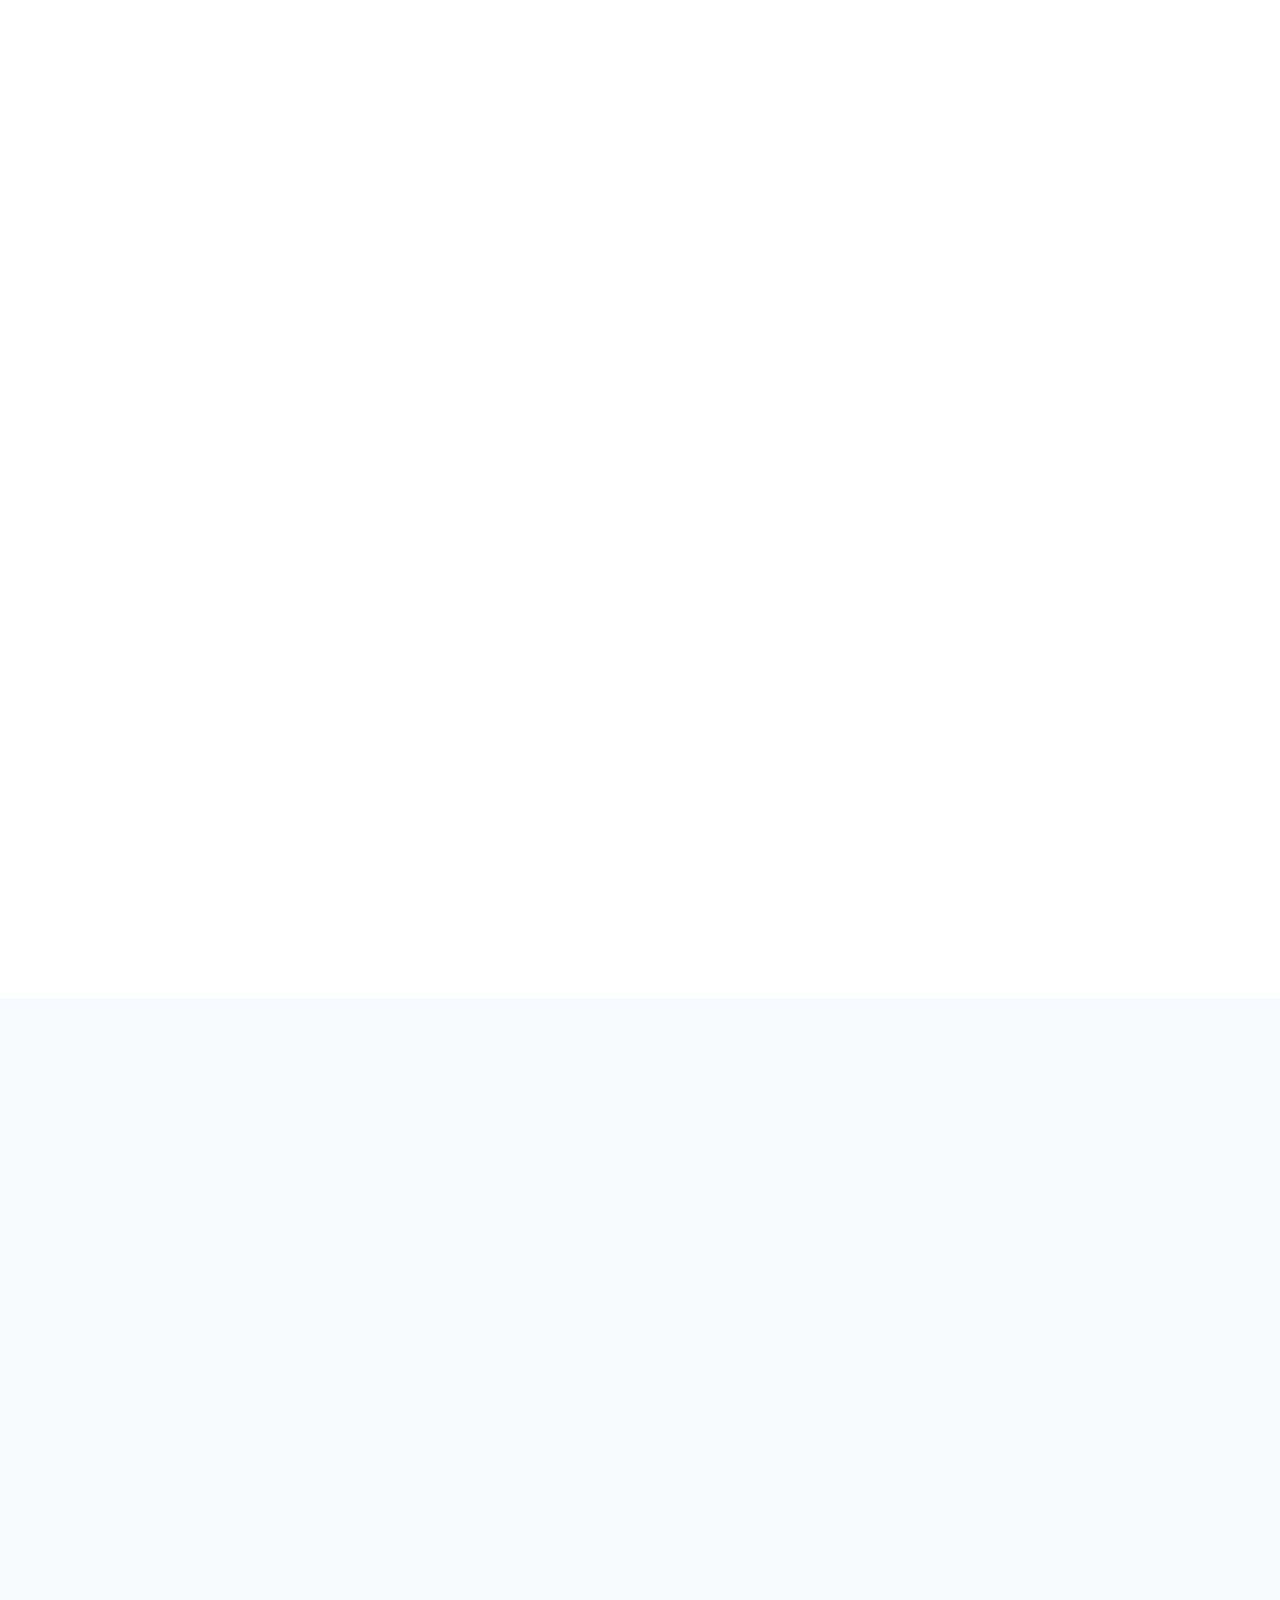
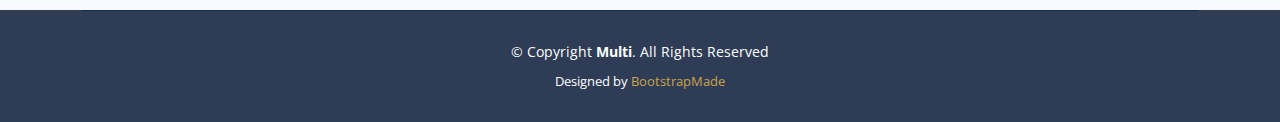
==== commit 4b6cb268: "updates" ====
--- a/index.html
+++ b/index.html
@@ -452,7 +452,7 @@
       <div class="container" data-aos="fade-up" >
 
         <div class="section-title">
-          <h2>Testimonials</h2>
+          <!-- <h2>Testimonials</h2> -->
           <p>Testimonials</p>
         </div>
 
@@ -559,7 +559,7 @@
       <div class="container" data-aos="fade-up">
 
         <div class="section-title">
-          <h2>Tools</h2>
+          <!-- <h2>Tools</h2> -->
           <p>Tools to make your journey Exciting</p>
         </div>
 
@@ -1464,7 +1464,7 @@
       <div class="container" data-aos="fade-up">
 
         <div class="section-title">
-          <h2>Our Offerings</h2>
+          <!-- <h2>Our Offerings</h2> -->
           <p>Effective solutions for ...</p>
         </div>
 
@@ -1531,7 +1531,7 @@
       <div class="container" data-aos="fade-up">
 
         <div class="section-title">
-          <h2>F.A.Q</h2>
+          <!-- <h2>F.A.Q</h2> -->
           <p>Who can get benefitted from Prerak Darpanika?</p>
         </div>
 
@@ -1644,7 +1644,7 @@
       <div class="container" data-aos="fade-up">
 
         <div class="section-title">
-          <h2>Contact</h2>
+          <!-- <h2>Contact</h2> -->
           <p>Connect with us</p>
         </div>
 
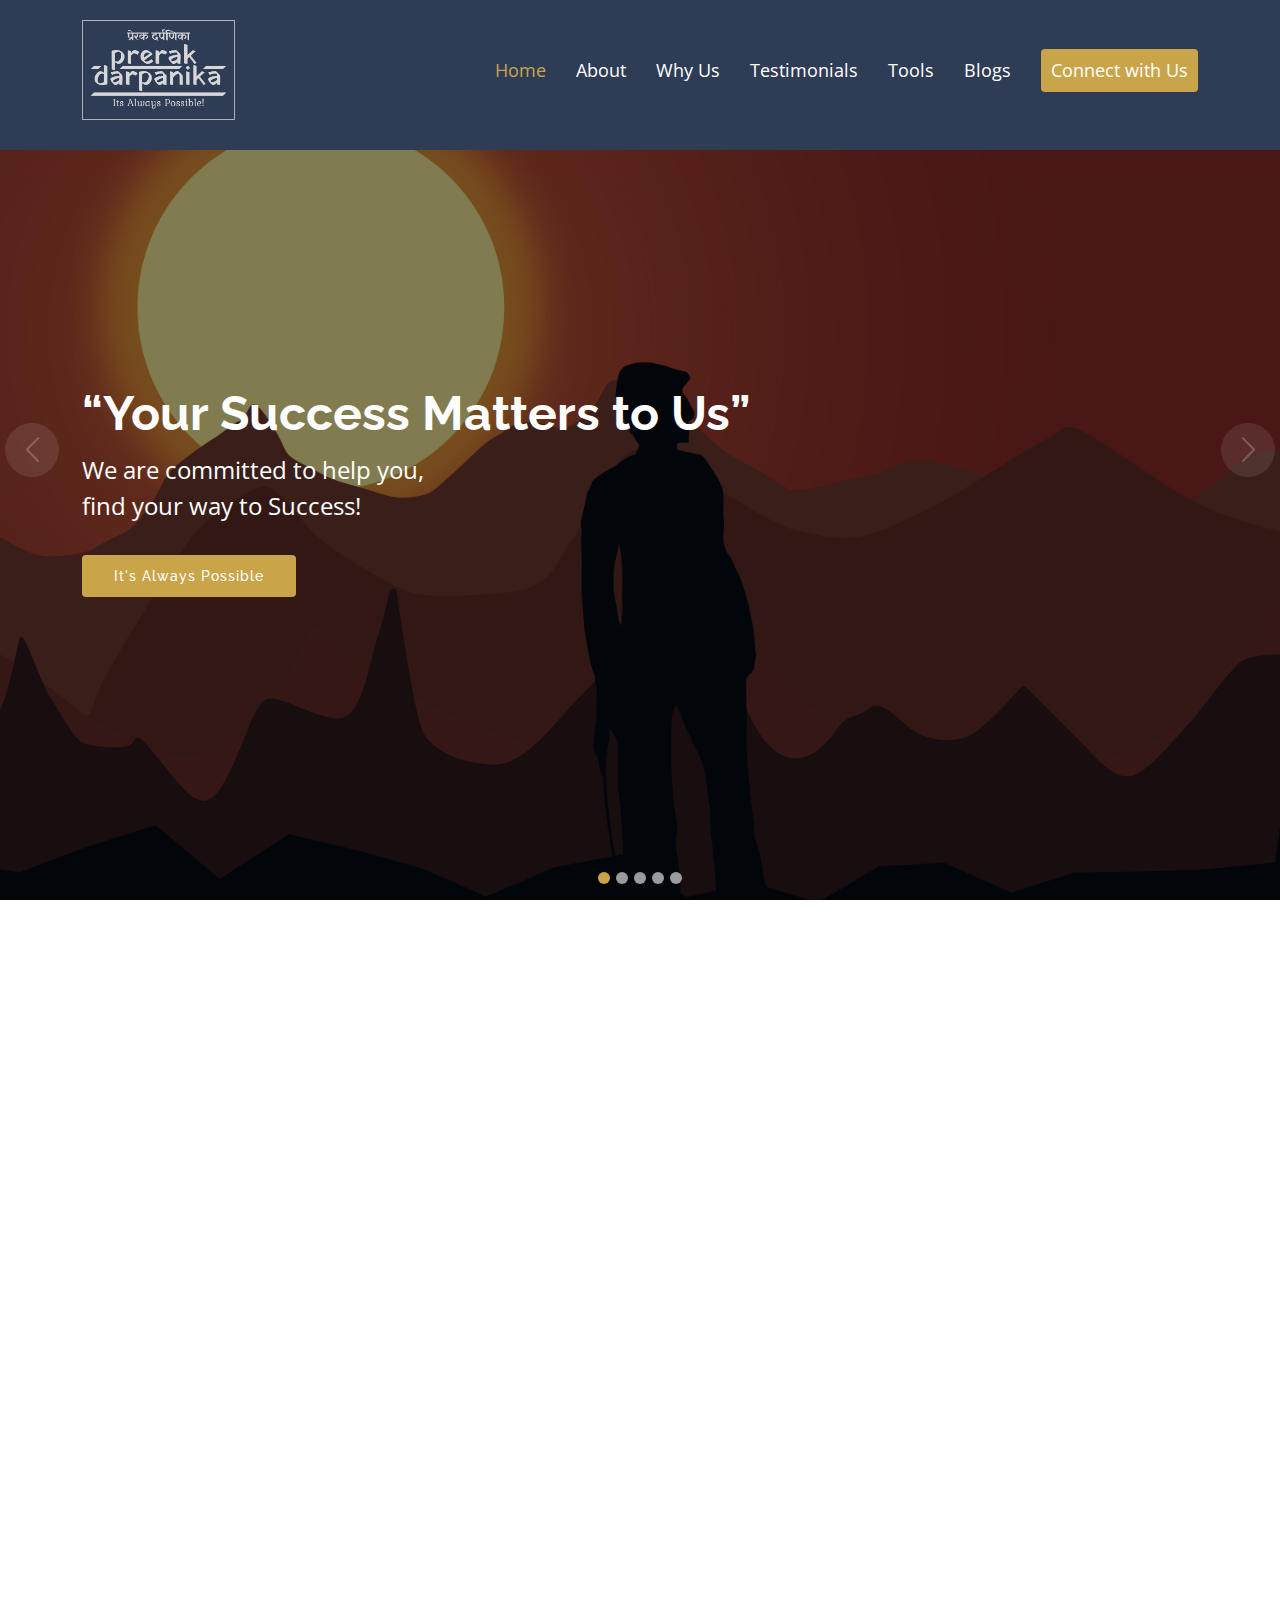
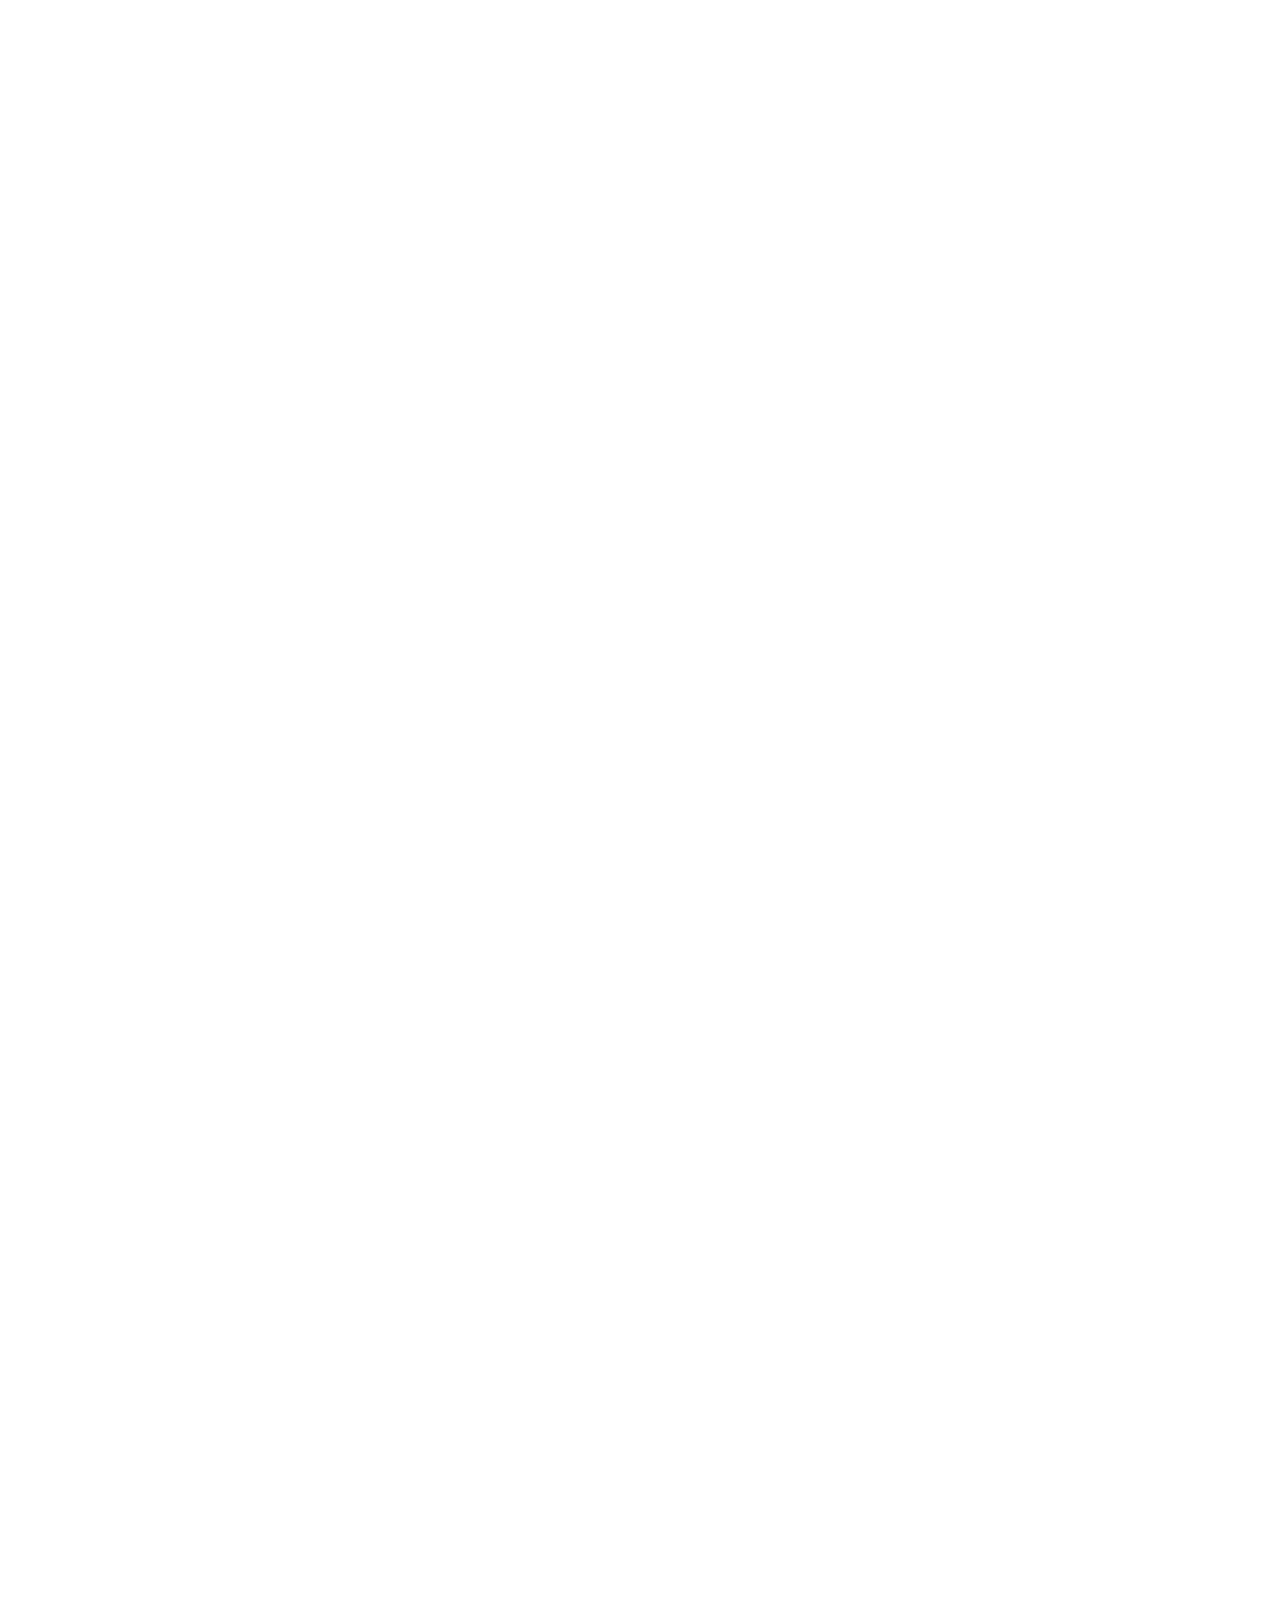
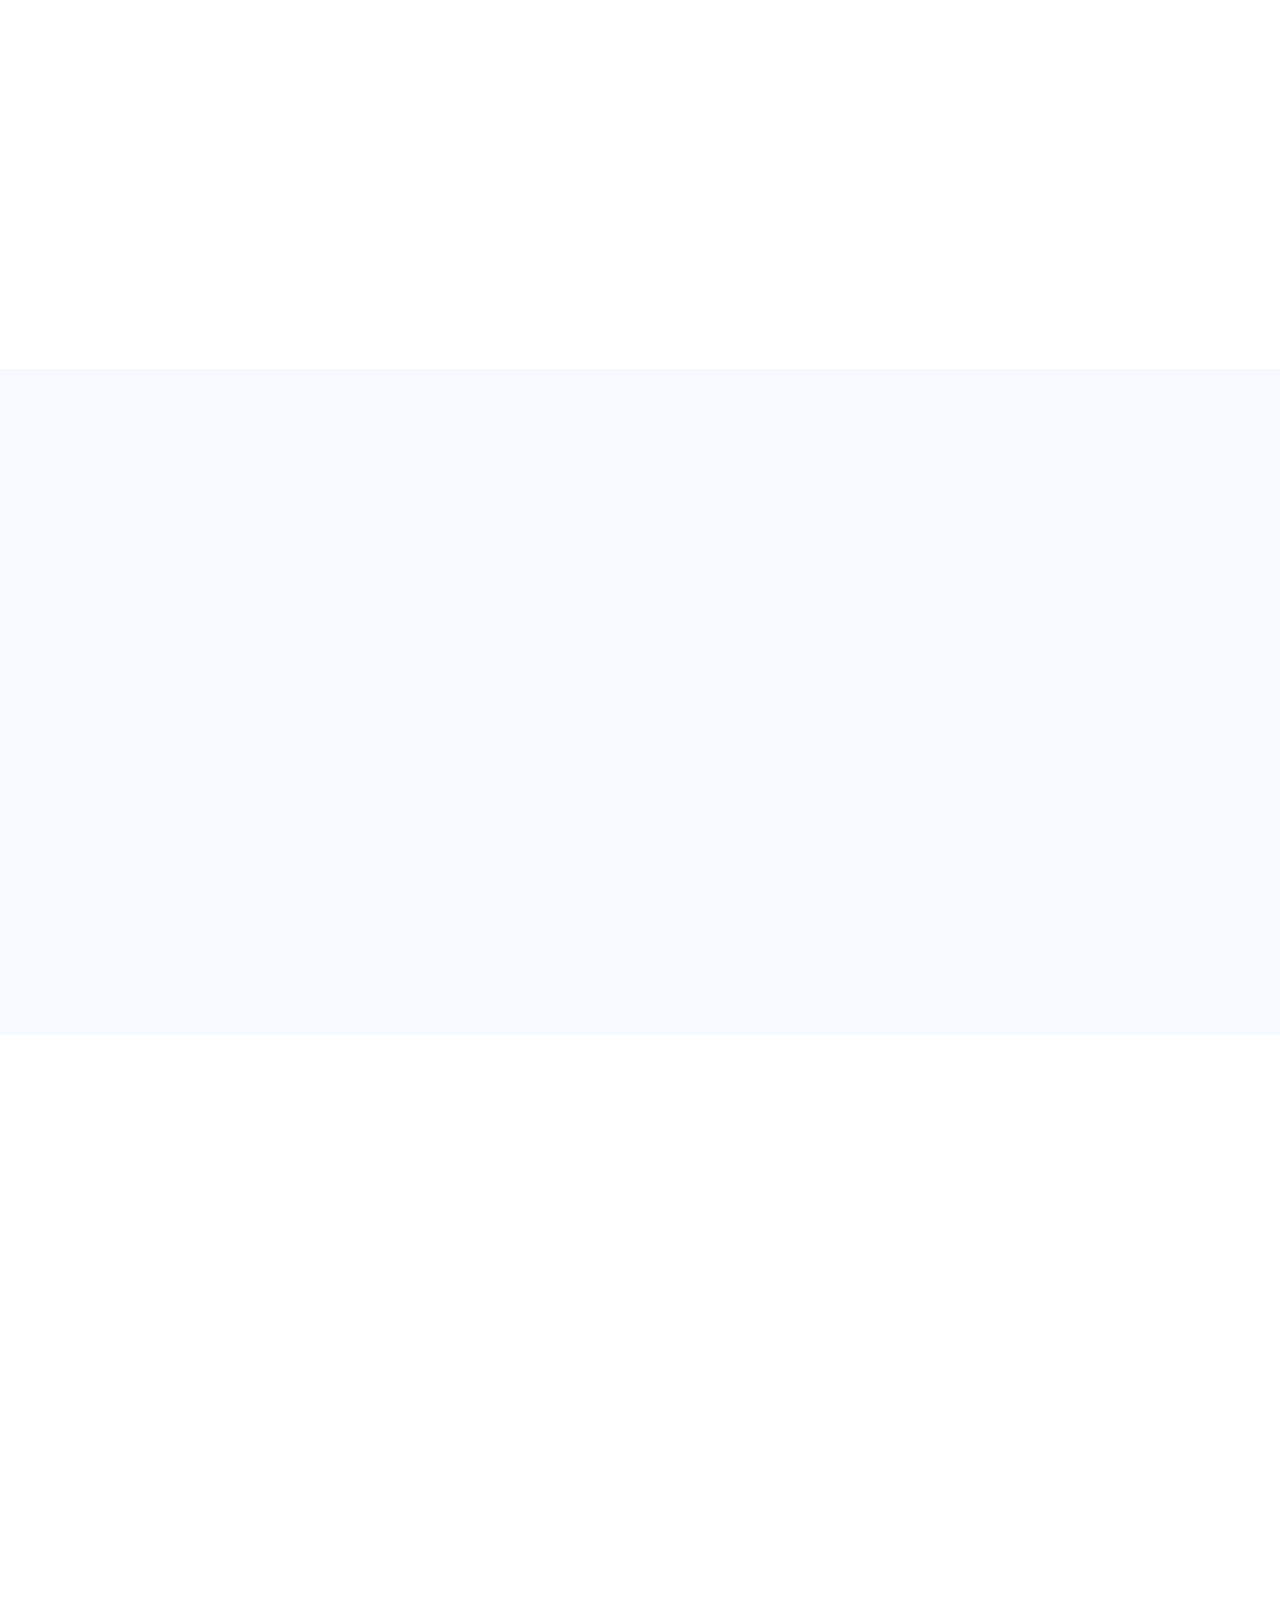
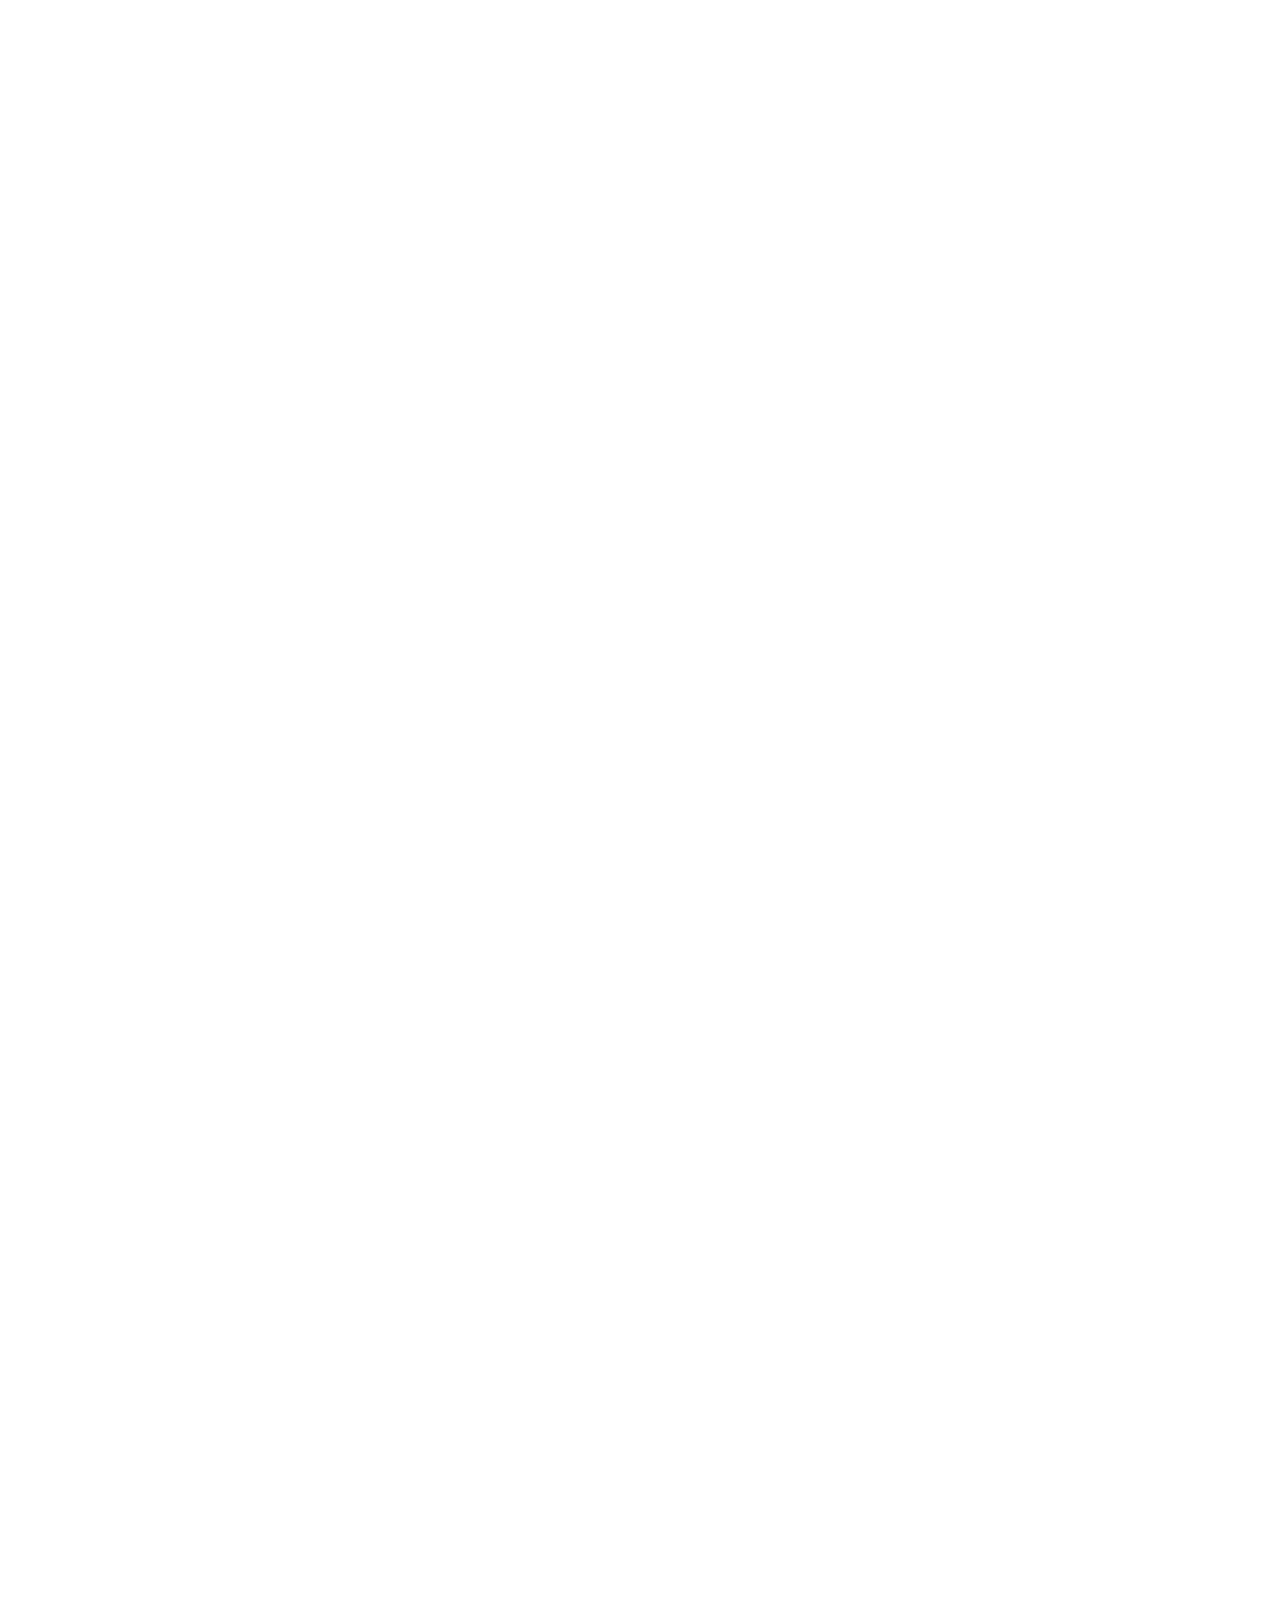
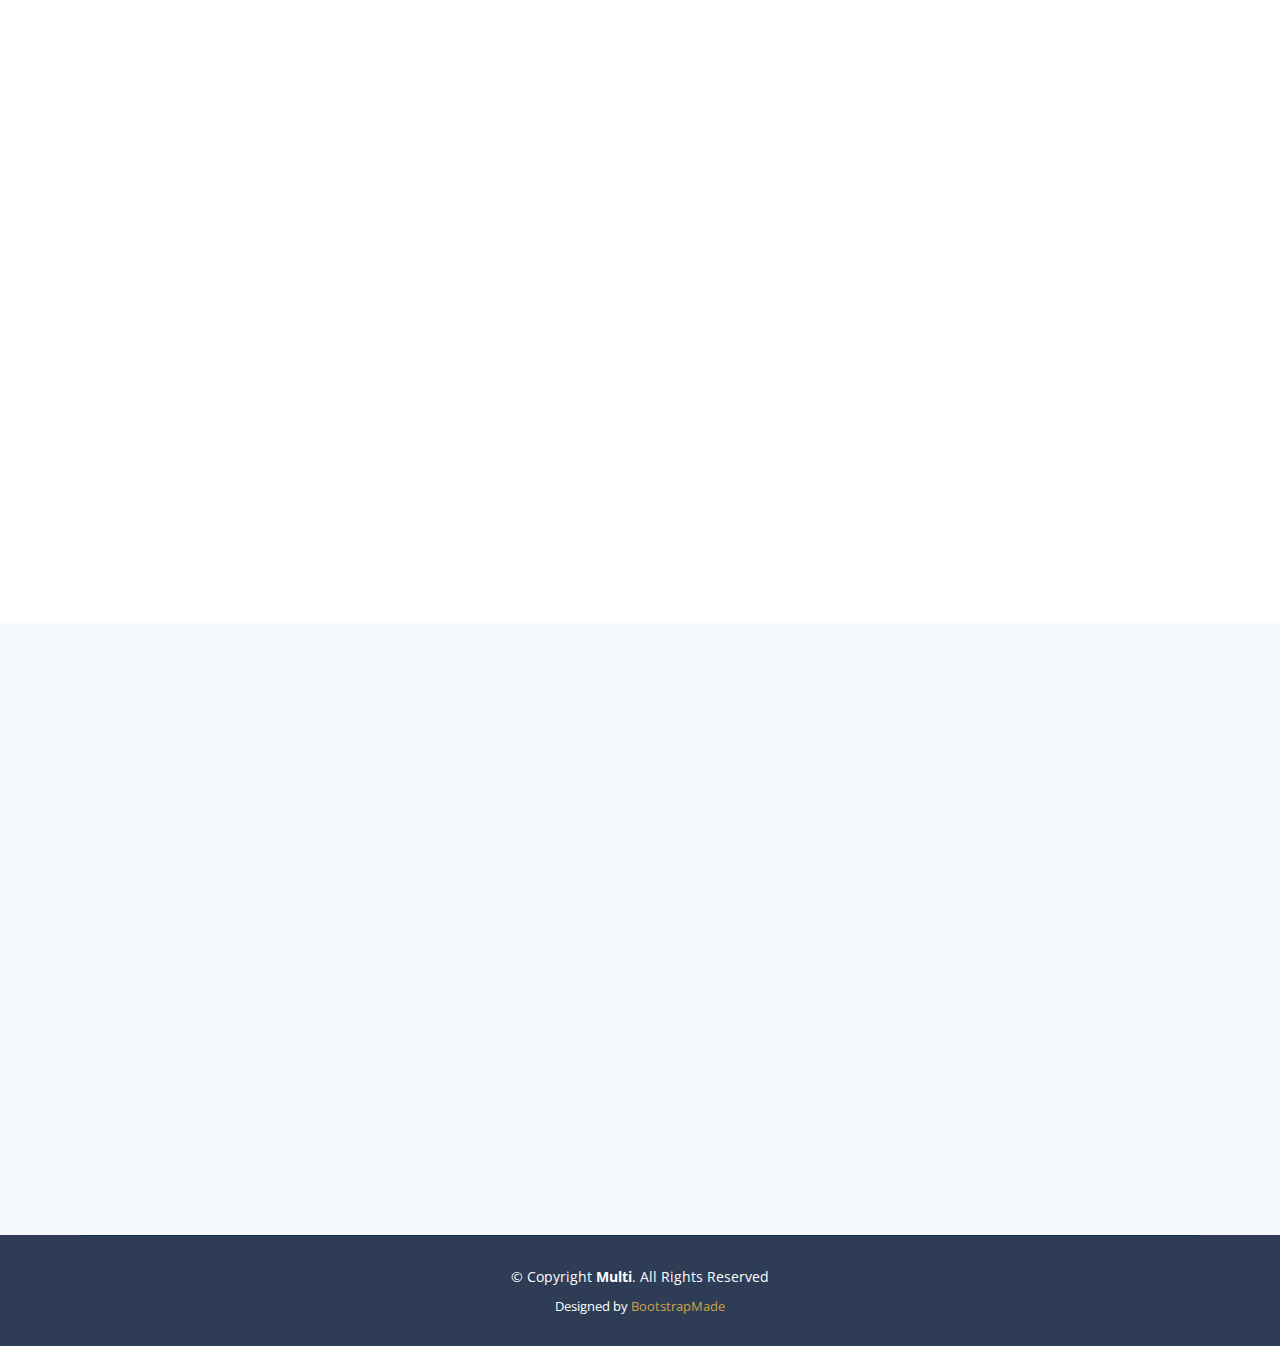
==== commit e230cebd: "Image changes" ====
--- a/index.html
+++ b/index.html
@@ -236,11 +236,18 @@
 
         <div class="row content">
           <div class="col-lg-6">
-          <img src="">
+          <img src="assets/img/founder.jpeg" height="500px">
           </div>
           <div class="col-lg-6 pt-4 pt-lg-0">
 
-<p>Not only that, once students start the journey towards acquiring knowledge, we are always there to guide their journey towards a successful career or entrepreneurship. Our regular assessments and timely interventions will ensure that our students are equipped with self-belief, confidence and inspiration to create a stronger nation.
+  <p>
+  Highly Motivated with enthusiasm and energy to help others defines our Founder, Mr Ajit Pande. 
+  <br>With more than 2 decades of experience in corporate (fortune 500 companies) and successful entrepreneurship, helps individuals to succeed in their life, may be a student, professional and entrepreneur.  Once he speaks, he ensures that you are really open up with him and get the coaching, guidance on your desired topic. 
+  <br>Mr Ajit Pande, is an Industrial Engineer (Honours), with Post Graduate Diploma in Marketing Management, PMP Certified (Retired) and pursuing his MA in counselling psychology. Mr Ajit Pande, is also management certified from IIM Lucknow and has given him an edge to become successful entrepreneur, specially helping organisations to scaling up the business. 
+  <br>He has been part of Strategy Training in Europe while working with one of the MNC in his working tenure. He is strong on developing process and having expertise of making any things really simple. His experience in Industry helps him to guide people, motivate and inspire them to become successful in their respective life. 
+  <br>The mission of Prerak Darpanika is to help people in such a way that the “fire in the belly” of individual keeps moving them up in their professional / education ladder and really become self-motivated. Mr Ajit Pande, once you are associated with him, assures you to be your support, coach for life long. 
+  <br>Mr Ajit Pande is certified Emotional Intelligence Life Coach. 
+  <br>Mr Ajit Pande is having good exposure towards spirituality, chakras and healing through the power of mind. 
   </p>
 
         </div>
@@ -327,7 +334,7 @@
     </section><!-- End Counts Section -->
 
     <!-- ======= Why Us Section ======= -->
-    <section id="why-us" class="why-us section-bg">
+    <!-- <section id="why-us" class="why-us section-bg">
       <div class="container-fluid" data-aos="fade-up">
 
         <div class="row">
@@ -382,7 +389,7 @@
         </div>
 
       </div>
-    </section><!-- End Why Us Section -->
+    </section> -->
 
     <!-- ======= Services Section ======= -->
     <section id="services" class="services">
@@ -578,729 +585,314 @@
 
           <div class="col-lg-1 col-md-6 portfolio-item filter-app">
             <img src="assets/img/books/book1.jpg" class="img-fluid" alt="">
-            <div class="portfolio-info">
-              <h4>Rich Dad Poor Dad</h4>
-              <p>Summary about the book </p>
-              <!-- <a href="assets/img/portfolio/portfolio-1.jpg" data-gallery="portfolioGallery" class="portfolio-lightbox preview-link" title="App 1"><i class="bx bx-plus"></i></a> -->
-              <a href="portfolio-details.html" class="details-link" title="Amazon Link"><i class="bx bx-link"></i></a>
-            </div>
+            
           </div>
 
           <div class="col-lg-1 col-md-6 portfolio-item filter-app">
             <img src="assets/img/books/book2.jpg" class="img-fluid" alt="">
-            <div class="portfolio-info">
-             <h4>The Habit of Winning </h4>
-              <p>Summary about the book </p>
-              <!-- <a href="assets/img/portfolio/portfolio-2.jpg" data-gallery="portfolioGallery" class="portfolio-lightbox preview-link" title="Web 3"><i class="bx bx-plus"></i></a> -->
-              <a href="portfolio-details.html" class="details-link" title="Amazon Link"><i class="bx bx-link"></i></a>
-            </div>
+            
           </div>
 
           <div class="col-lg-1 col-md-6 portfolio-item filter-app">
             <img src="assets/img/books/book3.jpg" class="img-fluid" alt="">
-            <div class="portfolio-info">
-              <h4>App 2</h4>
-              <p>App</p>
-              <!-- <a href="assets/img/portfolio/portfolio-3.jpg" data-gallery="portfolioGallery" class="portfolio-lightbox preview-link" title="App 2"><i class="bx bx-plus"></i></a> -->
-              <a href="portfolio-details.html" class="details-link" title="More Details"><i class="bx bx-link"></i></a>
-            </div>
+            
           </div>
 
 
           <div class="col-lg-1 col-md-6 portfolio-item filter-app">
             <img src="assets/img/books/book4.jpg" class="img-fluid" alt="">
-            <div class="portfolio-info">
-              <h4>App 2</h4>
-              <p>App</p>
-              <!-- <a href="assets/img/portfolio/portfolio-3.jpg" data-gallery="portfolioGallery" class="portfolio-lightbox preview-link" title="App 2"><i class="bx bx-plus"></i></a> -->
-              <a href="portfolio-details.html" class="details-link" title="More Details"><i class="bx bx-link"></i></a>
-            </div>
+            
           </div>
 
           <div class="col-lg-1 col-md-6 portfolio-item filter-app">
             <img src="assets/img/books/book5.jpg" class="img-fluid" alt="">
-            <div class="portfolio-info">
-              <h4>App 2</h4>
-              <p>App</p>
-              <!-- <a href="assets/img/portfolio/portfolio-3.jpg" data-gallery="portfolioGallery" class="portfolio-lightbox preview-link" title="App 2"><i class="bx bx-plus"></i></a> -->
-              <a href="portfolio-details.html" class="details-link" title="More Details"><i class="bx bx-link"></i></a>
-            </div>
+            
           </div>
 
           <div class="col-lg-1 col-md-6 portfolio-item filter-app">
             <img src="assets/img/books/book6.jpg" class="img-fluid" alt="" >
-            <div class="portfolio-info">
-              <h4>App 2</h4>
-              <p>App</p>
-              <!-- <a href="assets/img/portfolio/portfolio-3.jpg" data-gallery="portfolioGallery" class="portfolio-lightbox preview-link" title="App 2"><i class="bx bx-plus"></i></a> -->
-              <a href="portfolio-details.html" class="details-link" title="More Details"><i class="bx bx-link"></i></a>
-            </div>
+            
           </div>
 
           <div class="col-lg-1 col-md-6 portfolio-item filter-app">
             <img src="assets/img/books/book7.jpg" class="img-fluid" alt="" >
-            <div class="portfolio-info">
-              <h4>App 2</h4>
-              <p>App</p>
-              <!-- <a href="assets/img/portfolio/portfolio-3.jpg" data-gallery="portfolioGallery" class="portfolio-lightbox preview-link" title="App 2"><i class="bx bx-plus"></i></a> -->
-              <a href="portfolio-details.html" class="details-link" title="More Details"><i class="bx bx-link"></i></a>
-            </div>
+            
           </div>
 
           <div class="col-lg-1 col-md-6 portfolio-item filter-app">
             <img src="assets/img/books/book8.jpg" class="img-fluid" alt="" >
-            <div class="portfolio-info">
-              <h4>App 2</h4>
-              <p>App</p>
-              <!-- <a href="assets/img/portfolio/portfolio-3.jpg" data-gallery="portfolioGallery" class="portfolio-lightbox preview-link" title="App 2"><i class="bx bx-plus"></i></a> -->
-              <a href="portfolio-details.html" class="details-link" title="More Details"><i class="bx bx-link"></i></a>
-            </div>
+            
           </div>
 
           <div class="col-lg-1 col-md-6 portfolio-item filter-app">
             <img src="assets/img/books/book9.jpg" class="img-fluid" alt="" >
-            <div class="portfolio-info">
-              <h4>App 2</h4>
-              <p>App</p>
-              <!-- <a href="assets/img/portfolio/portfolio-3.jpg" data-gallery="portfolioGallery" class="portfolio-lightbox preview-link" title="App 2"><i class="bx bx-plus"></i></a> -->
-              <a href="portfolio-details.html" class="details-link" title="More Details"><i class="bx bx-link"></i></a>
-            </div>
+            
           </div>
 
           <div class="col-lg-1 col-md-6 portfolio-item filter-app">
             <img src="assets/img/books/book10.jpg" class="img-fluid" alt="" >
-            <div class="portfolio-info">
-              <h4>App 2</h4>
-              <p>App</p>
-              <!-- <a href="assets/img/portfolio/portfolio-3.jpg" data-gallery="portfolioGallery" class="portfolio-lightbox preview-link" title="App 2"><i class="bx bx-plus"></i></a> -->
-              <a href="portfolio-details.html" class="details-link" title="More Details"><i class="bx bx-link"></i></a>
-            </div>
+            
           </div>
 
           <div class="col-lg-1 col-md-6 portfolio-item filter-app">
             <img src="assets/img/books/book11.jpg" class="img-fluid" alt="" >
-            <div class="portfolio-info">
-              <h4>App 2</h4>
-              <p>App</p>
-              <!-- <a href="assets/img/portfolio/portfolio-3.jpg" data-gallery="portfolioGallery" class="portfolio-lightbox preview-link" title="App 2"><i class="bx bx-plus"></i></a> -->
-              <a href="portfolio-details.html" class="details-link" title="More Details"><i class="bx bx-link"></i></a>
-            </div>
+            
           </div>
 
           <div class="col-lg-1 col-md-6 portfolio-item filter-app">
             <img src="assets/img/books/book12.jpg" class="img-fluid" alt="" >
-            <div class="portfolio-info">
-              <h4>App 2</h4>
-              <p>App</p>
-              <!-- <a href="assets/img/portfolio/portfolio-3.jpg" data-gallery="portfolioGallery" class="portfolio-lightbox preview-link" title="App 2"><i class="bx bx-plus"></i></a> -->
-              <a href="portfolio-details.html" class="details-link" title="More Details"><i class="bx bx-link"></i></a>
-            </div>
+            
           </div>
 
 
           <div class="col-lg-1 col-md-6 portfolio-item filter-app">
             <img src="assets/img/books/book13.jpg" class="img-fluid" alt="" >
-            <div class="portfolio-info">
-              <h4>App 2</h4>
-              <p>App</p>
-              <!-- <a href="assets/img/portfolio/portfolio-3.jpg" data-gallery="portfolioGallery" class="portfolio-lightbox preview-link" title="App 2"><i class="bx bx-plus"></i></a> -->
-              <a href="portfolio-details.html" class="details-link" title="More Details"><i class="bx bx-link"></i></a>
-            </div>
+            
           </div>
 
           <div class="col-lg-1 col-md-6 portfolio-item filter-app">
             <img src="assets/img/books/book14.jpg" class="img-fluid" alt="" >
-            <div class="portfolio-info">
-              <h4>App 2</h4>
-              <p>App</p>
-              <!-- <a href="assets/img/portfolio/portfolio-3.jpg" data-gallery="portfolioGallery" class="portfolio-lightbox preview-link" title="App 2"><i class="bx bx-plus"></i></a> -->
-              <a href="portfolio-details.html" class="details-link" title="More Details"><i class="bx bx-link"></i></a>
-            </div>
-          </div>
-
-          <div class="col-lg-1 col-md-6 portfolio-item filter-app">
-            <img src="assets/img/books/book12.jpg" class="img-fluid" alt="" >
-            <div class="portfolio-info">
-              <h4>App 2</h4>
-              <p>App</p>
-              <!-- <a href="assets/img/portfolio/portfolio-3.jpg" data-gallery="portfolioGallery" class="portfolio-lightbox preview-link" title="App 2"><i class="bx bx-plus"></i></a> -->
-              <a href="portfolio-details.html" class="details-link" title="More Details"><i class="bx bx-link"></i></a>
-            </div>
-          </div>
-
-          <div class="col-lg-1 col-md-6 portfolio-item filter-app">
-            <img src="assets/img/books/book10.jpg" class="img-fluid" alt="" >
-            <div class="portfolio-info">
-              <h4>App 2</h4>
-              <p>App</p>
-              <!-- <a href="assets/img/portfolio/portfolio-3.jpg" data-gallery="portfolioGallery" class="portfolio-lightbox preview-link" title="App 2"><i class="bx bx-plus"></i></a> -->
-              <a href="portfolio-details.html" class="details-link" title="More Details"><i class="bx bx-link"></i></a>
-            </div>
-          </div>
-
-          <div class="col-lg-1 col-md-6 portfolio-item filter-app">
-            <img src="assets/img/books/book11.jpg" class="img-fluid" alt="" >
-            <div class="portfolio-info">
-              <h4>App 2</h4>
-              <p>App</p>
-              <!-- <a href="assets/img/portfolio/portfolio-3.jpg" data-gallery="portfolioGallery" class="portfolio-lightbox preview-link" title="App 2"><i class="bx bx-plus"></i></a> -->
-              <a href="portfolio-details.html" class="details-link" title="More Details"><i class="bx bx-link"></i></a>
-            </div>
-          </div>
-
-          <div class="col-lg-1 col-md-6 portfolio-item filter-app">
-            <img src="assets/img/books/book12.jpg" class="img-fluid" alt="" >
-            <div class="portfolio-info">
-              <h4>App 2</h4>
-              <p>App</p>
-              <!-- <a href="assets/img/portfolio/portfolio-3.jpg" data-gallery="portfolioGallery" class="portfolio-lightbox preview-link" title="App 2"><i class="bx bx-plus"></i></a> -->
-              <a href="portfolio-details.html" class="details-link" title="More Details"><i class="bx bx-link"></i></a>
-            </div>
-          </div>
-
-          <div class="col-lg-1 col-md-6 portfolio-item filter-app">
-            <img src="assets/img/books/book10.jpg" class="img-fluid" alt="" >
-            <div class="portfolio-info">
-              <h4>App 2</h4>
-              <p>App</p>
-              <!-- <a href="assets/img/portfolio/portfolio-3.jpg" data-gallery="portfolioGallery" class="portfolio-lightbox preview-link" title="App 2"><i class="bx bx-plus"></i></a> -->
-              <a href="portfolio-details.html" class="details-link" title="More Details"><i class="bx bx-link"></i></a>
-            </div>
-          </div>
-
-          <div class="col-lg-1 col-md-6 portfolio-item filter-app">
-            <img src="assets/img/books/book11.jpg" class="img-fluid" alt="" >
-            <div class="portfolio-info">
-              <h4>App 2</h4>
-              <p>App</p>
-              <!-- <a href="assets/img/portfolio/portfolio-3.jpg" data-gallery="portfolioGallery" class="portfolio-lightbox preview-link" title="App 2"><i class="bx bx-plus"></i></a> -->
-              <a href="portfolio-details.html" class="details-link" title="More Details"><i class="bx bx-link"></i></a>
-            </div>
-          </div>
-
-          <div class="col-lg-1 col-md-6 portfolio-item filter-app">
-            <img src="assets/img/books/book12.jpg" class="img-fluid" alt="" >
-            <div class="portfolio-info">
-              <h4>App 2</h4>
-              <p>App</p>
-              <!-- <a href="assets/img/portfolio/portfolio-3.jpg" data-gallery="portfolioGallery" class="portfolio-lightbox preview-link" title="App 2"><i class="bx bx-plus"></i></a> -->
-              <a href="portfolio-details.html" class="details-link" title="More Details"><i class="bx bx-link"></i></a>
-            </div>
-          </div>
-
-          <div class="col-lg-1 col-md-6 portfolio-item filter-app">
-            <img src="assets/img/books/book10.jpg" class="img-fluid" alt="" >
-            <div class="portfolio-info">
-              <h4>App 2</h4>
-              <p>App</p>
-              <!-- <a href="assets/img/portfolio/portfolio-3.jpg" data-gallery="portfolioGallery" class="portfolio-lightbox preview-link" title="App 2"><i class="bx bx-plus"></i></a> -->
-              <a href="portfolio-details.html" class="details-link" title="More Details"><i class="bx bx-link"></i></a>
-            </div>
-          </div>
-
-          <div class="col-lg-1 col-md-6 portfolio-item filter-app">
-            <img src="assets/img/books/book11.jpg" class="img-fluid" alt="" >
-            <div class="portfolio-info">
-              <h4>App 2</h4>
-              <p>App</p>
-              <!-- <a href="assets/img/portfolio/portfolio-3.jpg" data-gallery="portfolioGallery" class="portfolio-lightbox preview-link" title="App 2"><i class="bx bx-plus"></i></a> -->
-              <a href="portfolio-details.html" class="details-link" title="More Details"><i class="bx bx-link"></i></a>
-            </div>
-          </div>
-
-          <div class="col-lg-1 col-md-6 portfolio-item filter-app">
-            <img src="assets/img/books/book12.jpg" class="img-fluid" alt="" >
-            <div class="portfolio-info">
-              <h4>App 2</h4>
-              <p>App</p>
-              <!-- <a href="assets/img/portfolio/portfolio-3.jpg" data-gallery="portfolioGallery" class="portfolio-lightbox preview-link" title="App 2"><i class="bx bx-plus"></i></a> -->
-              <a href="portfolio-details.html" class="details-link" title="More Details"><i class="bx bx-link"></i></a>
-            </div>
-          </div>
-
+            
+          </div>
+
+          <div class="col-lg-1 col-md-6 portfolio-item filter-app">
+            <img src="assets/img/books/book15.jpg" class="img-fluid" alt="" >
+          </div>
+
+          <div class="col-lg-1 col-md-6 portfolio-item filter-app">
+            <img src="assets/img/books/book16.jpg" class="img-fluid" alt="" >
+            
+          </div>
+
+          <div class="col-lg-1 col-md-6 portfolio-item filter-app">
+            <img src="assets/img/books/book17.jpg" class="img-fluid" alt="" >
+            
+          </div>
+
+          <div class="col-lg-1 col-md-6 portfolio-item filter-app">
+            <img src="assets/img/books/book18.jpg" class="img-fluid" alt="" >
+            
+          </div>
+
+          <div class="col-lg-1 col-md-6 portfolio-item filter-app">
+            <img src="assets/img/books/book19.jpg" class="img-fluid" alt="" >
+            
+          </div>
+
+          <div class="col-lg-1 col-md-6 portfolio-item filter-app">
+            <img src="assets/img/books/book20.jpg" class="img-fluid" alt="" >
+            
+          </div>
+
+          <div class="col-lg-1 col-md-6 portfolio-item filter-app">
+            <img src="assets/img/books/book21.jpg" class="img-fluid" alt="" >
+            
+          </div>
+
+          <div class="col-lg-1 col-md-6 portfolio-item filter-app">
+            <img src="assets/img/books/book22.jpeg" class="img-fluid" alt="" >
+            
+          </div>
+
+          <div class="col-lg-1 col-md-6 portfolio-item filter-app">
+            <img src="assets/img/books/book23.jpg" class="img-fluid" alt="" >
+            
+          </div>
 
           <div class="col-lg-1 col-md-6 portfolio-item filter-card">
             <a href="https://www.netflix.com/in/title/70044605?source=35"><img src="assets/img/books/movie1.jpg" class="img-fluid" alt="" ></a>
-            <!-- <div class="portfolio-info"> -->
-              <!-- <h4>The Pursuit of Happiness</h4>
-              <p>Hotstar</p> -->
-              <!-- <a href="assets/img/portfolio/portfolio-3.jpg" data-gallery="portfolioGallery" class="portfolio-lightbox preview-link" title="App 2"><i class="bx bx-plus"></i></a> -->
-              <!-- <a href="portfolio-details.html" class="details-link" title="More Details"><i class="bx bx-link"></i></a> -->
-            <!-- </div> -->
+           
           </div>
 
           <div class="col-lg-1 col-md-6 portfolio-item filter-card">
             <a href="https://www.primevideo.com/detail/Chak-De-India/0ST8IWCMUO5NMQM3413WKVMWQS"><img src="assets/img/books/movie2.jpg" class="img-fluid" alt="" ></a>
-            <!-- <div class="portfolio-info">
-              <h4>Chak De India</h4>
-              <p>Prime</p>
-              <a href="assets/img/portfolio/portfolio-3.jpg" data-gallery="portfolioGallery" class="portfolio-lightbox preview-link" title="App 2"><i class="bx bx-plus"></i></a> 
-              <a href="portfolio-details.html" class="details-link" title="More Details"><i class="bx bx-link"></i></a>
-            </div> -->
+           
           </div>
 
           <div class="col-lg-1 col-md-6 portfolio-item filter-card">
             <img src="assets/img/books/movie3.jpg" class="img-fluid" alt="" >
-            <div class="portfolio-info">
-              <h4>Bhag Milkha Bhag</h4>
-              <p>Prime</p>
-              <!-- <a href="assets/img/portfolio/portfolio-3.jpg" data-gallery="portfolioGallery" class="portfolio-lightbox preview-link" title="App 2"><i class="bx bx-plus"></i></a> -->
-              <a href="portfolio-details.html" class="details-link" title="More Details"><i class="bx bx-link"></i></a>
-            </div>
+           
           </div>
 
           <div class="col-lg-1 col-md-6 portfolio-item filter-card">
             <img src="assets/img/books/movie4.jpg" class="img-fluid" alt="" >
-            <div class="portfolio-info">
-              <h4>Shawshank Redemption</h4>
-              <p>Netflix</p>
-              <!-- <a href="assets/img/portfolio/portfolio-3.jpg" data-gallery="portfolioGallery" class="portfolio-lightbox preview-link" title="App 2"><i class="bx bx-plus"></i></a> -->
-              <a href="portfolio-details.html" class="details-link" title="More Details"><i class="bx bx-link"></i></a>
-            </div>
+           
           </div>
 
           <div class="col-lg-1 col-md-6 portfolio-item filter-card">
             <img src="assets/img/books/movie5.jpg" class="img-fluid" alt="" >
-            <div class="portfolio-info">
-              <h4>Lakshya </h4>
-              <p>Prime</p>
-              <!-- <a href="assets/img/portfolio/portfolio-3.jpg" data-gallery="portfolioGallery" class="portfolio-lightbox preview-link" title="App 2"><i class="bx bx-plus"></i></a> -->
-              <a href="portfolio-details.html" class="details-link" title="More Details"><i class="bx bx-link"></i></a>
-            </div>
+           
           </div>
 
           <div class="col-lg-1 col-md-6 portfolio-item filter-card">
             <img src="assets/img/books/movie6.jpg" class="img-fluid" alt="" >
-            <div class="portfolio-info">
-              <h4>Imitation Game</h4>
-              <p>Netflix</p>
-              <!-- <a href="assets/img/portfolio/portfolio-3.jpg" data-gallery="portfolioGallery" class="portfolio-lightbox preview-link" title="App 2"><i class="bx bx-plus"></i></a> -->
-              <a href="portfolio-details.html" class="details-link" title="More Details"><i class="bx bx-link"></i></a>
-            </div>
+           
           </div>
 
           <div class="col-lg-1 col-md-6 portfolio-item filter-card">
             <img src="assets/img/books/movie7.jpg" class="img-fluid" alt="" >
-            <div class="portfolio-info">
-              <h4>Manjhi</h4>
-              <p>Hotstar</p>
-              <!-- <a href="assets/img/portfolio/portfolio-3.jpg" data-gallery="portfolioGallery" class="portfolio-lightbox preview-link" title="App 2"><i class="bx bx-plus"></i></a> -->
-              <a href="portfolio-details.html" class="details-link" title="More Details"><i class="bx bx-link"></i></a>
-            </div>
+           
           </div>
 
           <div class="col-lg-1 col-md-6 portfolio-item filter-card">
             <img src="assets/img/books/movie8.jpg" class="img-fluid" alt="" >
-            <div class="portfolio-info">
-              <h4>Jobs</h4>
-              <p>Netflix</p>
-              <!-- <a href="assets/img/portfolio/portfolio-3.jpg" data-gallery="portfolioGallery" class="portfolio-lightbox preview-link" title="App 2"><i class="bx bx-plus"></i></a> -->
-              <a href="portfolio-details.html" class="details-link" title="More Details"><i class="bx bx-link"></i></a>
-            </div>
+           
           </div>
 
 
           <div class="col-lg-1 col-md-6 portfolio-item filter-card">
-            <img src="assets/img/books/movie1.jpg" class="img-fluid" alt="" >
-            <div class="portfolio-info">
-              <h4>The Pursuit of Happiness</h4>
-              <p>Hotstar</p>
-              <!-- <a href="assets/img/portfolio/portfolio-3.jpg" data-gallery="portfolioGallery" class="portfolio-lightbox preview-link" title="App 2"><i class="bx bx-plus"></i></a> -->
-              <a href="portfolio-details.html" class="details-link" title="More Details"><i class="bx bx-link"></i></a>
-            </div>
+            <img src="assets/img/books/movie9.jpeg" class="img-fluid" alt="" >
+            
           </div>
 
           <div class="col-lg-1 col-md-6 portfolio-item filter-card">
-            <img src="assets/img/books/movie2.jpg" class="img-fluid" alt="" >
-            <div class="portfolio-info">
-              <h4>Chak De India</h4>
-              <p>Prime</p>
-              <!-- <a href="assets/img/portfolio/portfolio-3.jpg" data-gallery="portfolioGallery" class="portfolio-lightbox preview-link" title="App 2"><i class="bx bx-plus"></i></a> -->
-              <a href="portfolio-details.html" class="details-link" title="More Details"><i class="bx bx-link"></i></a>
-            </div>
+            <img src="assets/img/books/movie10.jpeg" class="img-fluid" alt="" >
+            
           </div>
 
           <div class="col-lg-1 col-md-6 portfolio-item filter-card">
-            <img src="assets/img/books/movie3.jpg" class="img-fluid" alt="" >
-            <div class="portfolio-info">
-              <h4>Bhag Milkha Bhag</h4>
-              <p>Prime</p>
-              <!-- <a href="assets/img/portfolio/portfolio-3.jpg" data-gallery="portfolioGallery" class="portfolio-lightbox preview-link" title="App 2"><i class="bx bx-plus"></i></a> -->
-              <a href="portfolio-details.html" class="details-link" title="More Details"><i class="bx bx-link"></i></a>
-            </div>
+            <img src="assets/img/books/movie11.jpg" class="img-fluid" alt="" >
+            
           </div>
 
           <div class="col-lg-1 col-md-6 portfolio-item filter-card">
-            <img src="assets/img/books/movie4.jpg" class="img-fluid" alt="" >
-            <div class="portfolio-info">
-              <h4>Shawshank Redemption</h4>
-              <p>Netflix</p>
-              <!-- <a href="assets/img/portfolio/portfolio-3.jpg" data-gallery="portfolioGallery" class="portfolio-lightbox preview-link" title="App 2"><i class="bx bx-plus"></i></a> -->
-              <a href="portfolio-details.html" class="details-link" title="More Details"><i class="bx bx-link"></i></a>
-            </div>
+            <img src="assets/img/books/movie12.jpg" class="img-fluid" alt="" >
+            
           </div>
 
           <div class="col-lg-1 col-md-6 portfolio-item filter-card">
-            <img src="assets/img/books/movie5.jpg" class="img-fluid" alt="" >
-            <div class="portfolio-info">
-              <h4>Lakshya </h4>
-              <p>Prime</p>
-              <!-- <a href="assets/img/portfolio/portfolio-3.jpg" data-gallery="portfolioGallery" class="portfolio-lightbox preview-link" title="App 2"><i class="bx bx-plus"></i></a> -->
-              <a href="portfolio-details.html" class="details-link" title="More Details"><i class="bx bx-link"></i></a>
-            </div>
+            <img src="assets/img/books/movie13.jpg" class="img-fluid" alt="" >
+            
           </div>
 
           <div class="col-lg-1 col-md-6 portfolio-item filter-card">
-            <img src="assets/img/books/movie6.jpg" class="img-fluid" alt="" >
-            <div class="portfolio-info">
-              <h4>Imitation Game</h4>
-              <p>Netflix</p>
-              <!-- <a href="assets/img/portfolio/portfolio-3.jpg" data-gallery="portfolioGallery" class="portfolio-lightbox preview-link" title="App 2"><i class="bx bx-plus"></i></a> -->
-              <a href="portfolio-details.html" class="details-link" title="More Details"><i class="bx bx-link"></i></a>
-            </div>
-          </div>
-
-          <div class="col-lg-1 col-md-6 portfolio-item filter-card">
-            <img src="assets/img/books/movie7.jpg" class="img-fluid" alt="" >
-            <div class="portfolio-info">
-              <h4>Manjhi</h4>
-              <p>Hotstar</p>
-              <!-- <a href="assets/img/portfolio/portfolio-3.jpg" data-gallery="portfolioGallery" class="portfolio-lightbox preview-link" title="App 2"><i class="bx bx-plus"></i></a> -->
-              <a href="portfolio-details.html" class="details-link" title="More Details"><i class="bx bx-link"></i></a>
-            </div>
-          </div>
-
-          <div class="col-lg-1 col-md-6 portfolio-item filter-card">
-            <img src="assets/img/books/movie8.jpg" class="img-fluid" alt="" >
-            <div class="portfolio-info">
-              <h4>Jobs</h4>
-              <p>Netflix</p>
-              <!-- <a href="assets/img/portfolio/portfolio-3.jpg" data-gallery="portfolioGallery" class="portfolio-lightbox preview-link" title="App 2"><i class="bx bx-plus"></i></a> -->
-              <a href="portfolio-details.html" class="details-link" title="More Details"><i class="bx bx-link"></i></a>
-            </div>
-          </div>
-
-
-          <div class="col-lg-1 col-md-6 portfolio-item filter-card">
-            <img src="assets/img/books/movie1.jpg" class="img-fluid" alt="" >
-            <div class="portfolio-info">
-              <h4>The Pursuit of Happiness</h4>
-              <p>Hotstar</p>
-              <!-- <a href="assets/img/portfolio/portfolio-3.jpg" data-gallery="portfolioGallery" class="portfolio-lightbox preview-link" title="App 2"><i class="bx bx-plus"></i></a> -->
-              <a href="portfolio-details.html" class="details-link" title="More Details"><i class="bx bx-link"></i></a>
-            </div>
-          </div>
-
-          <div class="col-lg-1 col-md-6 portfolio-item filter-card">
-            <img src="assets/img/books/movie2.jpg" class="img-fluid" alt="" >
-            <div class="portfolio-info">
-              <h4>Chak De India</h4>
-              <p>Prime</p>
-              <!-- <a href="assets/img/portfolio/portfolio-3.jpg" data-gallery="portfolioGallery" class="portfolio-lightbox preview-link" title="App 2"><i class="bx bx-plus"></i></a> -->
-              <a href="portfolio-details.html" class="details-link" title="More Details"><i class="bx bx-link"></i></a>
-            </div>
-          </div>
-
-          <div class="col-lg-1 col-md-6 portfolio-item filter-card">
-            <img src="assets/img/books/movie3.jpg" class="img-fluid" alt="" >
-            <div class="portfolio-info">
-              <h4>Bhag Milkha Bhag</h4>
-              <p>Prime</p>
-              <!-- <a href="assets/img/portfolio/portfolio-3.jpg" data-gallery="portfolioGallery" class="portfolio-lightbox preview-link" title="App 2"><i class="bx bx-plus"></i></a> -->
-              <a href="portfolio-details.html" class="details-link" title="More Details"><i class="bx bx-link"></i></a>
-            </div>
-          </div>
-
-          <div class="col-lg-1 col-md-6 portfolio-item filter-card">
-            <img src="assets/img/books/movie4.jpg" class="img-fluid" alt="" >
-            <div class="portfolio-info">
-              <h4>Shawshank Redemption</h4>
-              <p>Netflix</p>
-              <!-- <a href="assets/img/portfolio/portfolio-3.jpg" data-gallery="portfolioGallery" class="portfolio-lightbox preview-link" title="App 2"><i class="bx bx-plus"></i></a> -->
-              <a href="portfolio-details.html" class="details-link" title="More Details"><i class="bx bx-link"></i></a>
-            </div>
-          </div>
-
-          <div class="col-lg-1 col-md-6 portfolio-item filter-card">
-            <img src="assets/img/books/movie5.jpg" class="img-fluid" alt="" >
-            <div class="portfolio-info">
-              <h4>Lakshya </h4>
-              <p>Prime</p>
-              <!-- <a href="assets/img/portfolio/portfolio-3.jpg" data-gallery="portfolioGallery" class="portfolio-lightbox preview-link" title="App 2"><i class="bx bx-plus"></i></a> -->
-              <a href="portfolio-details.html" class="details-link" title="More Details"><i class="bx bx-link"></i></a>
-            </div>
-          </div>
-
-          <div class="col-lg-1 col-md-6 portfolio-item filter-card">
-            <img src="assets/img/books/movie6.jpg" class="img-fluid" alt="" >
-            <div class="portfolio-info">
-              <h4>Imitation Game</h4>
-              <p>Netflix</p>
-              <!-- <a href="assets/img/portfolio/portfolio-3.jpg" data-gallery="portfolioGallery" class="portfolio-lightbox preview-link" title="App 2"><i class="bx bx-plus"></i></a> -->
-              <a href="portfolio-details.html" class="details-link" title="More Details"><i class="bx bx-link"></i></a>
-            </div>
-          </div>
-
-          <div class="col-lg-1 col-md-6 portfolio-item filter-card">
-            <img src="assets/img/books/movie7.jpg" class="img-fluid" alt="" >
-            <div class="portfolio-info">
-              <h4>Manjhi</h4>
-              <p>Hotstar</p>
-              <!-- <a href="assets/img/portfolio/portfolio-3.jpg" data-gallery="portfolioGallery" class="portfolio-lightbox preview-link" title="App 2"><i class="bx bx-plus"></i></a> -->
-              <a href="portfolio-details.html" class="details-link" title="More Details"><i class="bx bx-link"></i></a>
-            </div>
-          </div>
-
-          <div class="col-lg-1 col-md-6 portfolio-item filter-card">
-            <img src="assets/img/books/movie8.jpg" class="img-fluid" alt="" >
-            <div class="portfolio-info">
-              <h4>Jobs</h4>
-              <p>Netflix</p>
-              <!-- <a href="assets/img/portfolio/portfolio-3.jpg" data-gallery="portfolioGallery" class="portfolio-lightbox preview-link" title="App 2"><i class="bx bx-plus"></i></a> -->
-              <a href="portfolio-details.html" class="details-link" title="More Details"><i class="bx bx-link"></i></a>
-            </div>
-          </div>
-
-
+            <img src="assets/img/books/movie14.jpeg" class="img-fluid" alt="" >
+            
+          </div>
           <div class="col-lg-1 col-md-1 portfolio-item filter-web">
             <img src="assets/img/books/people1.jpg" class="img-fluid" alt="" >
-            <div class="portfolio-info">
-              <h4>Manjhi</h4>
-              <p>Hotstar</p>
-              <!-- <a href="assets/img/portfolio/portfolio-3.jpg" data-gallery="portfolioGallery" class="portfolio-lightbox preview-link" title="App 2"><i class="bx bx-plus"></i></a> -->
-              <a href="portfolio-details.html" class="details-link" title="More Details"><i class="bx bx-link"></i></a>
-            </div>
+            
           </div>
 
           <div class="col-lg-1 col-md-1 portfolio-item filter-web">
             <img src="assets/img/books/people2.jpg" class="img-fluid" alt="" >
-            <div class="portfolio-info">
-              <h4>Jobs</h4>
-              <p>Netflix</p>
-              <!-- <a href="assets/img/portfolio/portfolio-3.jpg" data-gallery="portfolioGallery" class="portfolio-lightbox preview-link" title="App 2"><i class="bx bx-plus"></i></a> -->
-              <a href="portfolio-details.html" class="details-link" title="More Details"><i class="bx bx-link"></i></a>
-            </div>
+            
           </div>
 
           <div class="col-lg-1 col-md-1 portfolio-item filter-web">
             <img src="assets/img/books/people3.jpg" class="img-fluid" alt="" >
-            <div class="portfolio-info">
-              <h4>Jobs</h4>
-              <p>Netflix</p>
-              <!-- <a href="assets/img/portfolio/portfolio-3.jpg" data-gallery="portfolioGallery" class="portfolio-lightbox preview-link" title="App 2"><i class="bx bx-plus"></i></a> -->
-              <a href="portfolio-details.html" class="details-link" title="More Details"><i class="bx bx-link"></i></a>
-            </div>
+            
           </div>
 
           <div class="col-lg-1 col-md-1 portfolio-item filter-web">
             <img src="assets/img/books/people4.jpeg" class="img-fluid" alt="" >
-            <div class="portfolio-info">
-              <h4>Jobs</h4>
-              <p>Netflix</p>
-              <!-- <a href="assets/img/portfolio/portfolio-3.jpg" data-gallery="portfolioGallery" class="portfolio-lightbox preview-link" title="App 2"><i class="bx bx-plus"></i></a> -->
-              <a href="portfolio-details.html" class="details-link" title="More Details"><i class="bx bx-link"></i></a>
-            </div>
+            
           </div>
 
           <div class="col-lg-1 col-md-1 portfolio-item filter-web">
             <img src="assets/img/books/people5.jpg" class="img-fluid" alt="" >
-            <div class="portfolio-info">
-              <h4>Jobs</h4>
-              <p>Netflix</p>
-              <!-- <a href="assets/img/portfolio/portfolio-3.jpg" data-gallery="portfolioGallery" class="portfolio-lightbox preview-link" title="App 2"><i class="bx bx-plus"></i></a> -->
-              <a href="portfolio-details.html" class="details-link" title="More Details"><i class="bx bx-link"></i></a>
-            </div>
+            
           </div>
 
           <div class="col-lg-1 col-md-1 portfolio-item filter-web">
             <img src="assets/img/books/people6.jpeg" class="img-fluid" alt="" >
-            <div class="portfolio-info">
-              <h4>Jobs</h4>
-              <p>Netflix</p>
-              <!-- <a href="assets/img/portfolio/portfolio-3.jpg" data-gallery="portfolioGallery" class="portfolio-lightbox preview-link" title="App 2"><i class="bx bx-plus"></i></a> -->
-              <a href="portfolio-details.html" class="details-link" title="More Details"><i class="bx bx-link"></i></a>
-            </div>
+            
           </div>
 
           <div class="col-lg-1 col-md-6 portfolio-item filter-web">
             <img src="assets/img/books/people7.jpg" class="img-fluid" alt="" >
-            <div class="portfolio-info">
-              <h4>Jobs</h4>
-              <p>Netflix</p>
-              <!-- <a href="assets/img/portfolio/portfolio-3.jpg" data-gallery="portfolioGallery" class="portfolio-lightbox preview-link" title="App 2"><i class="bx bx-plus"></i></a> -->
-              <a href="portfolio-details.html" class="details-link" title="More Details"><i class="bx bx-link"></i></a>
-            </div>
+            
           </div>
 
           <div class="col-lg-1 col-md-6 portfolio-item filter-web">
             <img src="assets/img/books/people8.jpg" class="img-fluid" alt="" >
-            <div class="portfolio-info">
-              <h4>Jobs</h4>
-              <p>Netflix</p>
-              <!-- <a href="assets/img/portfolio/portfolio-3.jpg" data-gallery="portfolioGallery" class="portfolio-lightbox preview-link" title="App 2"><i class="bx bx-plus"></i></a> -->
-              <a href="portfolio-details.html" class="details-link" title="More Details"><i class="bx bx-link"></i></a>
-            </div>
+            
           </div>
 
           <div class="col-lg-1 col-md-6 portfolio-item filter-web">
             <img src="assets/img/books/people9.jpg" class="img-fluid" alt="" >
-            <div class="portfolio-info">
-              <h4>Jobs</h4>
-              <p>Netflix</p>
-              <!-- <a href="assets/img/portfolio/portfolio-3.jpg" data-gallery="portfolioGallery" class="portfolio-lightbox preview-link" title="App 2"><i class="bx bx-plus"></i></a> -->
-              <a href="portfolio-details.html" class="details-link" title="More Details"><i class="bx bx-link"></i></a>
-            </div>
+            
           </div>
 
           <div class="col-lg-1 col-md-6 portfolio-item filter-web">
             <img src="assets/img/books/people10.jpg" class="img-fluid" alt="" >
-            <div class="portfolio-info">
-              <h4>Jobs</h4>
-              <p>Netflix</p>
-              <!-- <a href="assets/img/portfolio/portfolio-3.jpg" data-gallery="portfolioGallery" class="portfolio-lightbox preview-link" title="App 2"><i class="bx bx-plus"></i></a> -->
-              <a href="portfolio-details.html" class="details-link" title="More Details"><i class="bx bx-link"></i></a>
-            </div>
+            
           </div>
 
           <div class="col-lg-1 col-md-6 portfolio-item filter-web">
             <img src="assets/img/books/people11.jpg" class="img-fluid" alt="" >
-            <div class="portfolio-info">
-              <h4>Jobs</h4>
-              <p>Netflix</p>
-              <!-- <a href="assets/img/portfolio/portfolio-3.jpg" data-gallery="portfolioGallery" class="portfolio-lightbox preview-link" title="App 2"><i class="bx bx-plus"></i></a> -->
-              <a href="portfolio-details.html" class="details-link" title="More Details"><i class="bx bx-link"></i></a>
-            </div>
+            
           </div>
 
           <div class="col-lg-1 col-md-6 portfolio-item filter-web">
             <img src="assets/img/books/people12.jpg" class="img-fluid" alt="" >
-            <div class="portfolio-info">
-              <h4>Jobs</h4>
-              <p>Netflix</p>
-              <!-- <a href="assets/img/portfolio/portfolio-3.jpg" data-gallery="portfolioGallery" class="portfolio-lightbox preview-link" title="App 2"><i class="bx bx-plus"></i></a> -->
-              <a href="portfolio-details.html" class="details-link" title="More Details"><i class="bx bx-link"></i></a>
-            </div>
+            
           </div>
 
           <div class="col-lg-1 col-md-6 portfolio-item filter-web">
             <img src="assets/img/books/people13.jpg" class="img-fluid" alt="" >
-            <div class="portfolio-info">
-              <h4>Jobs</h4>
-              <p>Netflix</p>
-              <!-- <a href="assets/img/portfolio/portfolio-3.jpg" data-gallery="portfolioGallery" class="portfolio-lightbox preview-link" title="App 2"><i class="bx bx-plus"></i></a> -->
-              <a href="portfolio-details.html" class="details-link" title="More Details"><i class="bx bx-link"></i></a>
-            </div>
+            
           </div>
 
           <div class="col-lg-1 col-md-6 portfolio-item filter-web">
             <img src="assets/img/books/people14.jpg" class="img-fluid" alt="" >
-            <div class="portfolio-info">
-              <h4>Jobs</h4>
-              <p>Netflix</p>
-              <!-- <a href="assets/img/portfolio/portfolio-3.jpg" data-gallery="portfolioGallery" class="portfolio-lightbox preview-link" title="App 2"><i class="bx bx-plus"></i></a> -->
-              <a href="portfolio-details.html" class="details-link" title="More Details"><i class="bx bx-link"></i></a>
-            </div>
+            
           </div>
 
           <div class="col-lg-1 col-md-6 portfolio-item filter-web">
             <img src="assets/img/books/people15.jpg" class="img-fluid" alt="" >
-            <div class="portfolio-info">
-              <h4>Jobs</h4>
-              <p>Netflix</p>
-              <!-- <a href="assets/img/portfolio/portfolio-3.jpg" data-gallery="portfolioGallery" class="portfolio-lightbox preview-link" title="App 2"><i class="bx bx-plus"></i></a> -->
-              <a href="portfolio-details.html" class="details-link" title="More Details"><i class="bx bx-link"></i></a>
-            </div>
+            
           </div>
 
           <div class="col-lg-1 col-md-6 portfolio-item filter-web">
             <img src="assets/img/books/people16.jpg" class="img-fluid" alt="" >
-            <div class="portfolio-info">
-              <h4>Jobs</h4>
-              <p>Netflix</p>
-              <!-- <a href="assets/img/portfolio/portfolio-3.jpg" data-gallery="portfolioGallery" class="portfolio-lightbox preview-link" title="App 2"><i class="bx bx-plus"></i></a> -->
-              <a href="portfolio-details.html" class="details-link" title="More Details"><i class="bx bx-link"></i></a>
-            </div>
+            
           </div>
 
           <div class="col-lg-1 col-md-6 portfolio-item filter-web">
             <img src="assets/img/books/people17.jpg" class="img-fluid" alt="" >
-            <div class="portfolio-info">
-              <h4>Jobs</h4>
-              <p>Netflix</p>
-              <!-- <a href="assets/img/portfolio/portfolio-3.jpg" data-gallery="portfolioGallery" class="portfolio-lightbox preview-link" title="App 2"><i class="bx bx-plus"></i></a> -->
-              <a href="portfolio-details.html" class="details-link" title="More Details"><i class="bx bx-link"></i></a>
-            </div>
+            
           </div>
 
           <div class="col-lg-1 col-md-6 portfolio-item filter-web">
             <img src="assets/img/books/people18.jpeg" class="img-fluid" alt="" >
-            <div class="portfolio-info">
-              <h4>Jobs</h4>
-              <p>Netflix</p>
-              <!-- <a href="assets/img/portfolio/portfolio-3.jpg" data-gallery="portfolioGallery" class="portfolio-lightbox preview-link" title="App 2"><i class="bx bx-plus"></i></a> -->
-              <a href="portfolio-details.html" class="details-link" title="More Details"><i class="bx bx-link"></i></a>
-            </div>
+            
           </div>
 
           <div class="col-lg-1 col-md-6 portfolio-item filter-web">
             <img src="assets/img/books/people19.jpg" class="img-fluid" alt="" >
-            <div class="portfolio-info">
-              <h4>Jobs</h4>
-              <p>Netflix</p>
-              <!-- <a href="assets/img/portfolio/portfolio-3.jpg" data-gallery="portfolioGallery" class="portfolio-lightbox preview-link" title="App 2"><i class="bx bx-plus"></i></a> -->
-              <a href="portfolio-details.html" class="details-link" title="More Details"><i class="bx bx-link"></i></a>
-            </div>
+            
           </div>
 
           <div class="col-lg-1 col-md-6 portfolio-item filter-web">
             <img src="assets/img/books/people20.jpg" class="img-fluid" alt="" >
-            <div class="portfolio-info">
-              <h4>Jobs</h4>
-              <p>Netflix</p>
-              <!-- <a href="assets/img/portfolio/portfolio-3.jpg" data-gallery="portfolioGallery" class="portfolio-lightbox preview-link" title="App 2"><i class="bx bx-plus"></i></a> -->
-              <a href="portfolio-details.html" class="details-link" title="More Details"><i class="bx bx-link"></i></a>
-            </div>
+            
           </div>
 
           <div class="col-lg-1 col-md-6 portfolio-item filter-web">
             <img src="assets/img/books/people21.jpeg" class="img-fluid" alt="" >
-            <div class="portfolio-info">
-              <h4>Jobs</h4>
-              <p>Netflix</p>
-              <!-- <a href="assets/img/portfolio/portfolio-3.jpg" data-gallery="portfolioGallery" class="portfolio-lightbox preview-link" title="App 2"><i class="bx bx-plus"></i></a> -->
-              <a href="portfolio-details.html" class="details-link" title="More Details"><i class="bx bx-link"></i></a>
-            </div>
+            
           </div>
 
           <div class="col-lg-1 col-md-6 portfolio-item filter-web">
             <img src="assets/img/books/people22.jpeg" class="img-fluid" alt="" >
-            <div class="portfolio-info">
-              <h4>Jobs</h4>
-              <p>Netflix</p>
-              <!-- <a href="assets/img/portfolio/portfolio-3.jpg" data-gallery="portfolioGallery" class="portfolio-lightbox preview-link" title="App 2"><i class="bx bx-plus"></i></a> -->
-              <a href="portfolio-details.html" class="details-link" title="More Details"><i class="bx bx-link"></i></a>
-            </div>
+            
           </div>
 
           <div class="col-lg-1 col-md-6 portfolio-item filter-web">
             <img src="assets/img/books/people23.jpg" class="img-fluid" alt="" >
-            <div class="portfolio-info">
-              <h4>Jobs</h4>
-              <p>Netflix</p>
-              <!-- <a href="assets/img/portfolio/portfolio-3.jpg" data-gallery="portfolioGallery" class="portfolio-lightbox preview-link" title="App 2"><i class="bx bx-plus"></i></a> -->
-              <a href="portfolio-details.html" class="details-link" title="More Details"><i class="bx bx-link"></i></a>
-            </div>
-          </div>
-
-          <div class="col-lg-1 col-md-6 portfolio-item filter-web">
+            
+          </div>
+
+          <!-- <div class="col-lg-1 col-md-6 portfolio-item filter-web">
             <img src="assets/img/books/people24.jpg" class="img-fluid" alt="" >
             <div class="portfolio-info">
               <h4>Jobs</h4>
               <p>Netflix</p>
-              <!-- <a href="assets/img/portfolio/portfolio-3.jpg" data-gallery="portfolioGallery" class="portfolio-lightbox preview-link" title="App 2"><i class="bx bx-plus"></i></a> -->
+              <a href="assets/img/portfolio/portfolio-3.jpg" data-gallery="portfolioGallery" class="portfolio-lightbox preview-link" title="App 2"><i class="bx bx-plus"></i></a>
               <a href="portfolio-details.html" class="details-link" title="More Details"><i class="bx bx-link"></i></a>
             </div>
-          </div>
+          </div> -->
 
 
           
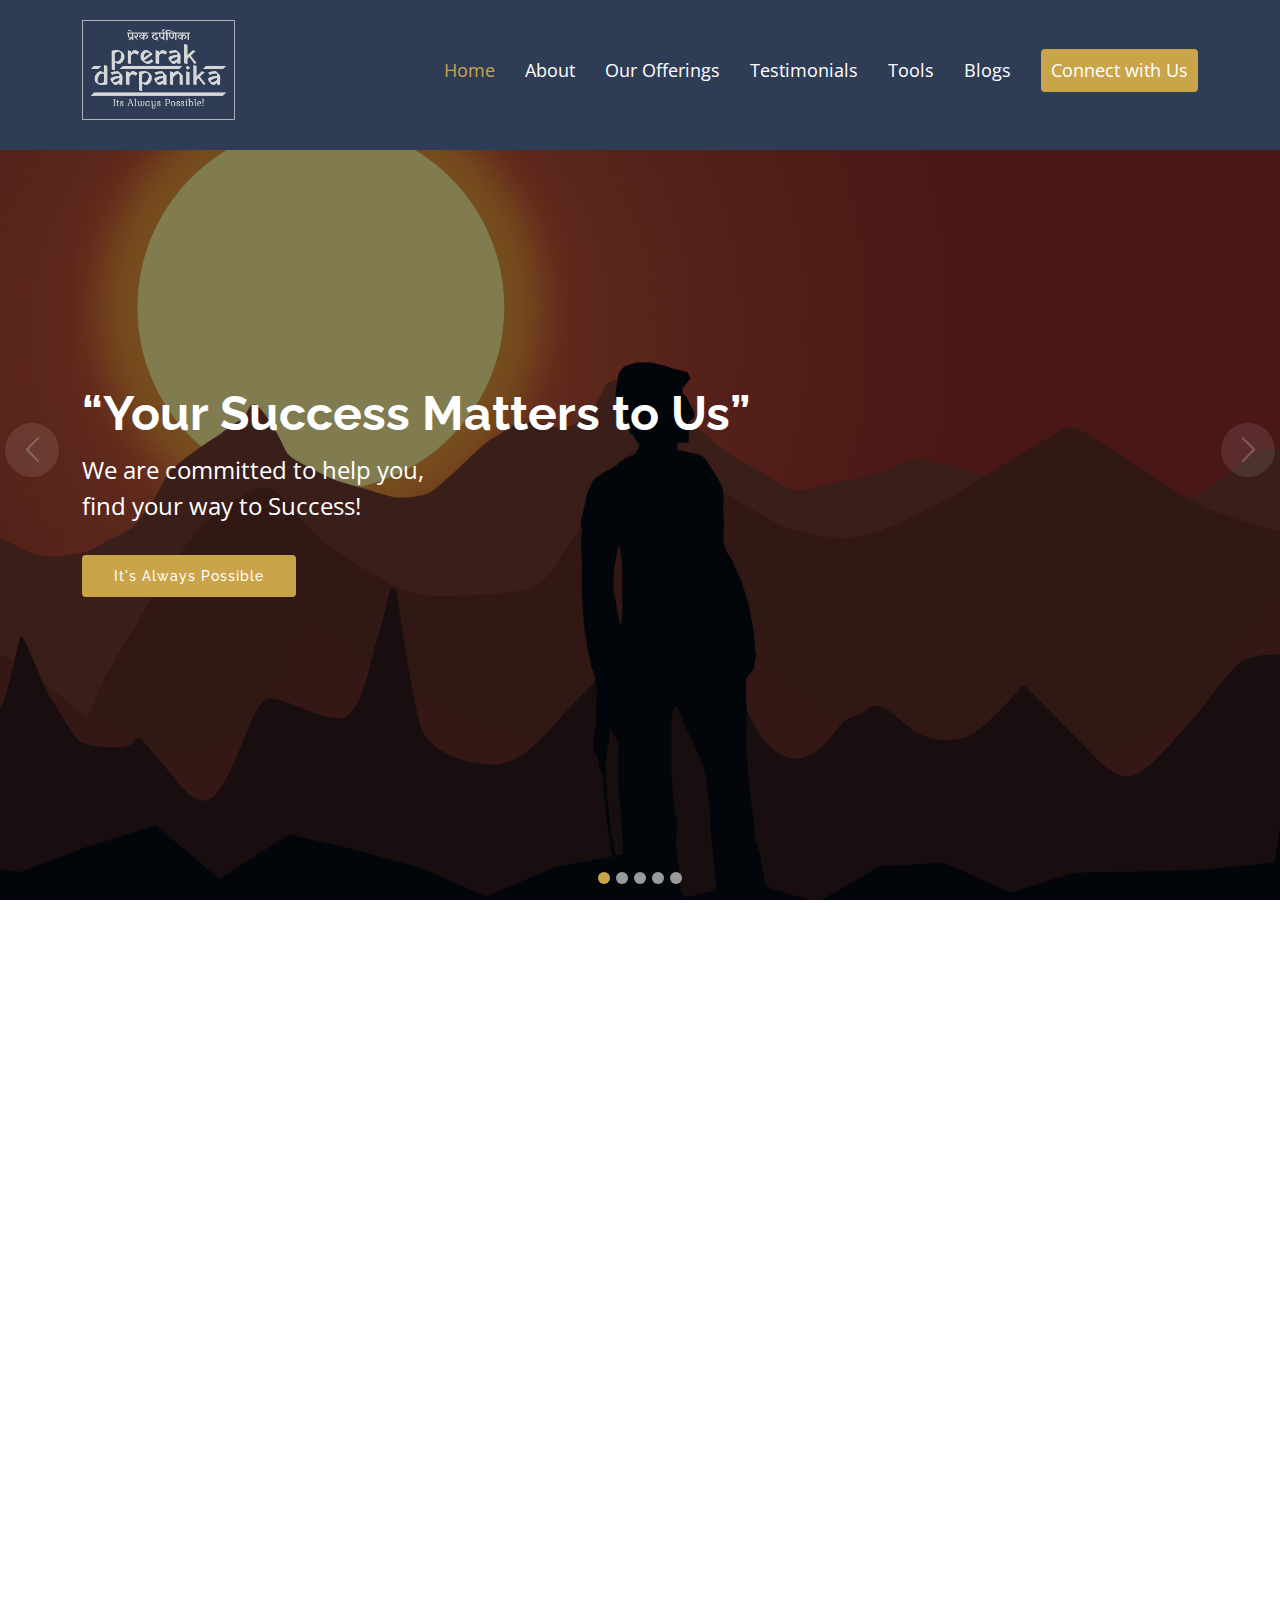
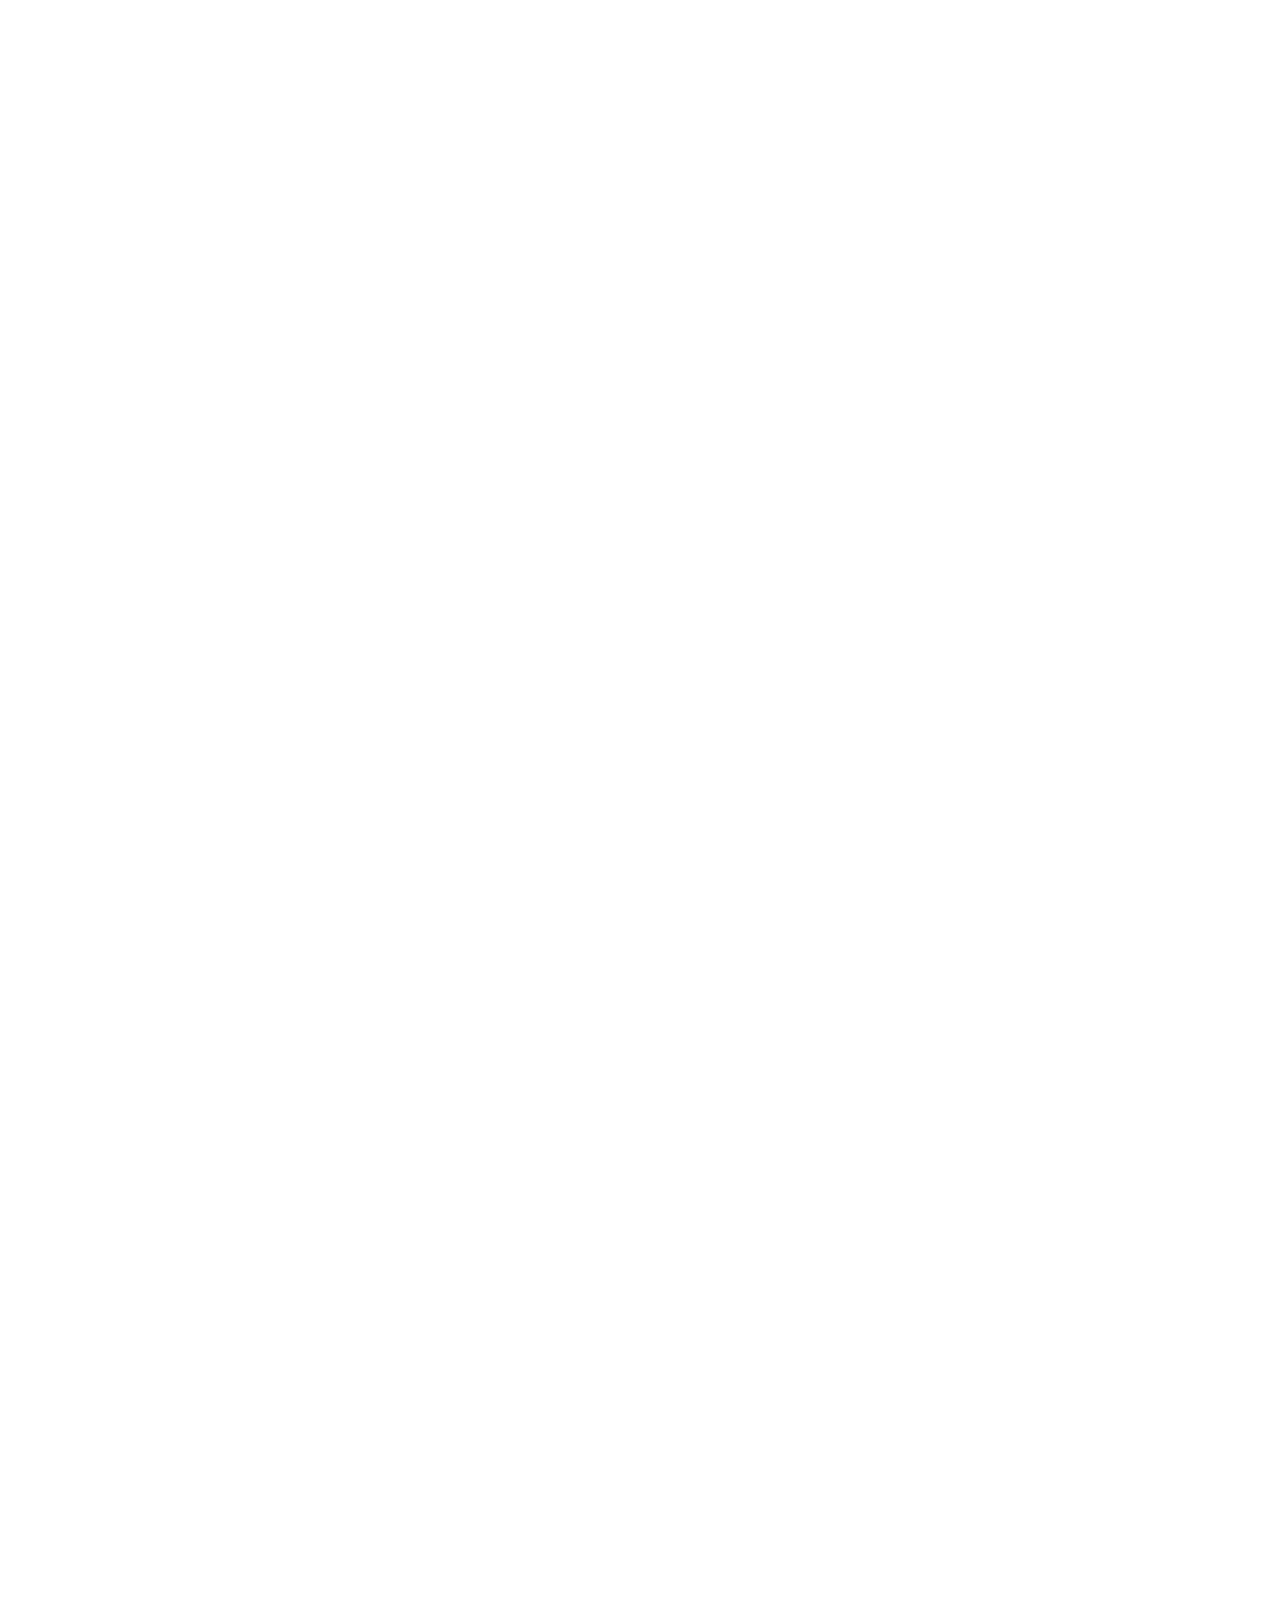
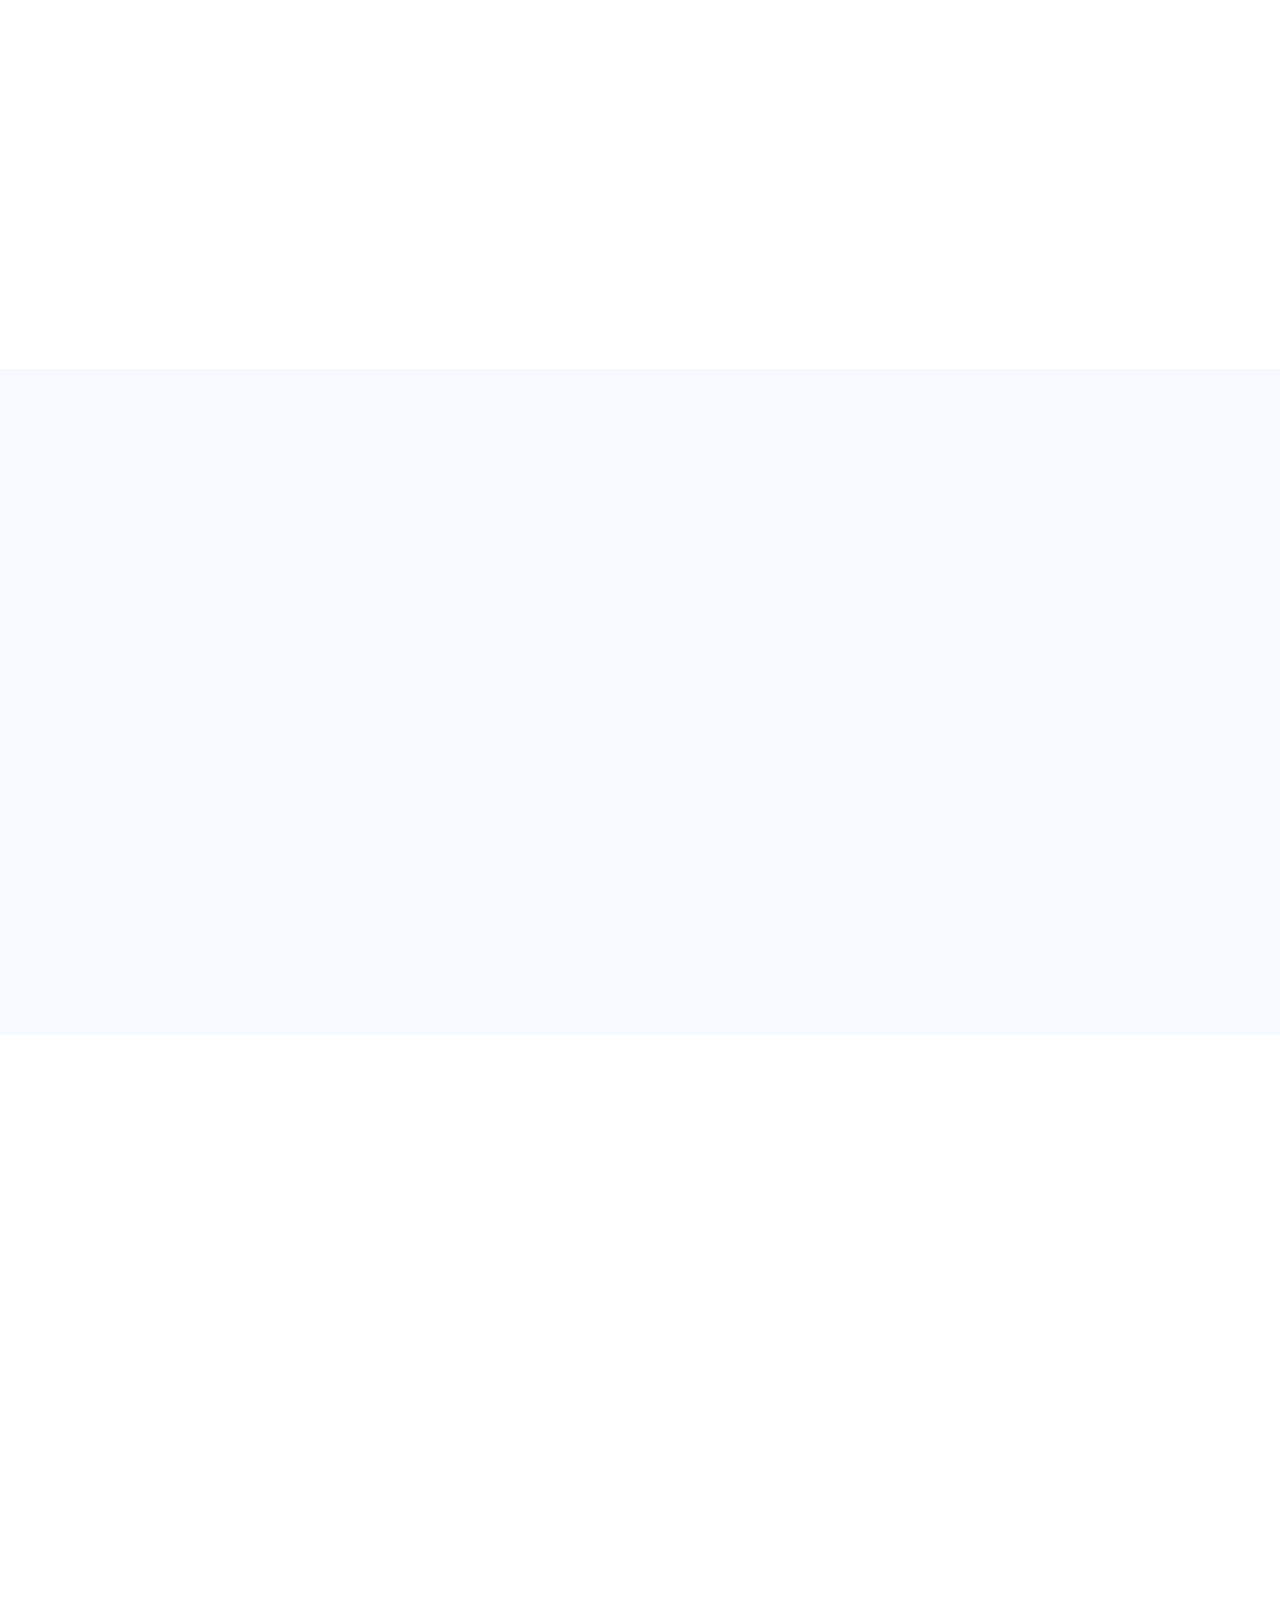
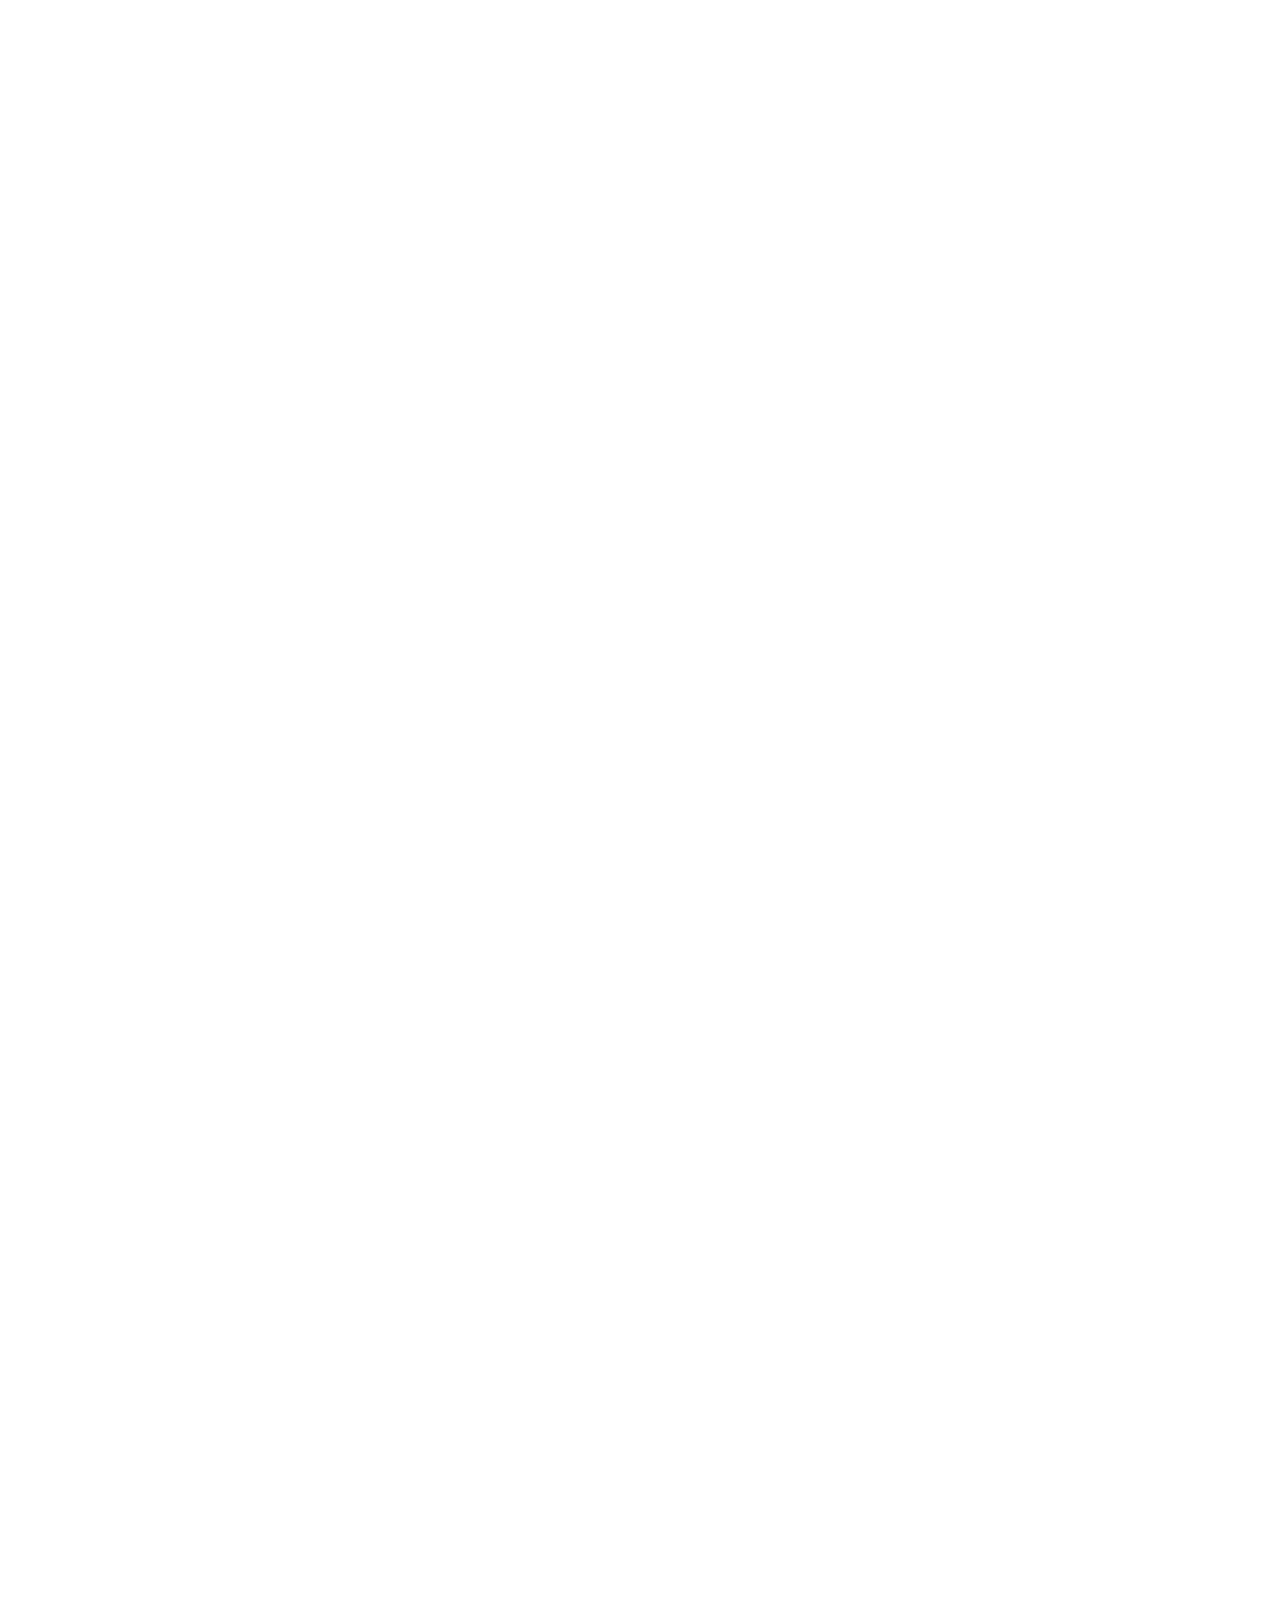
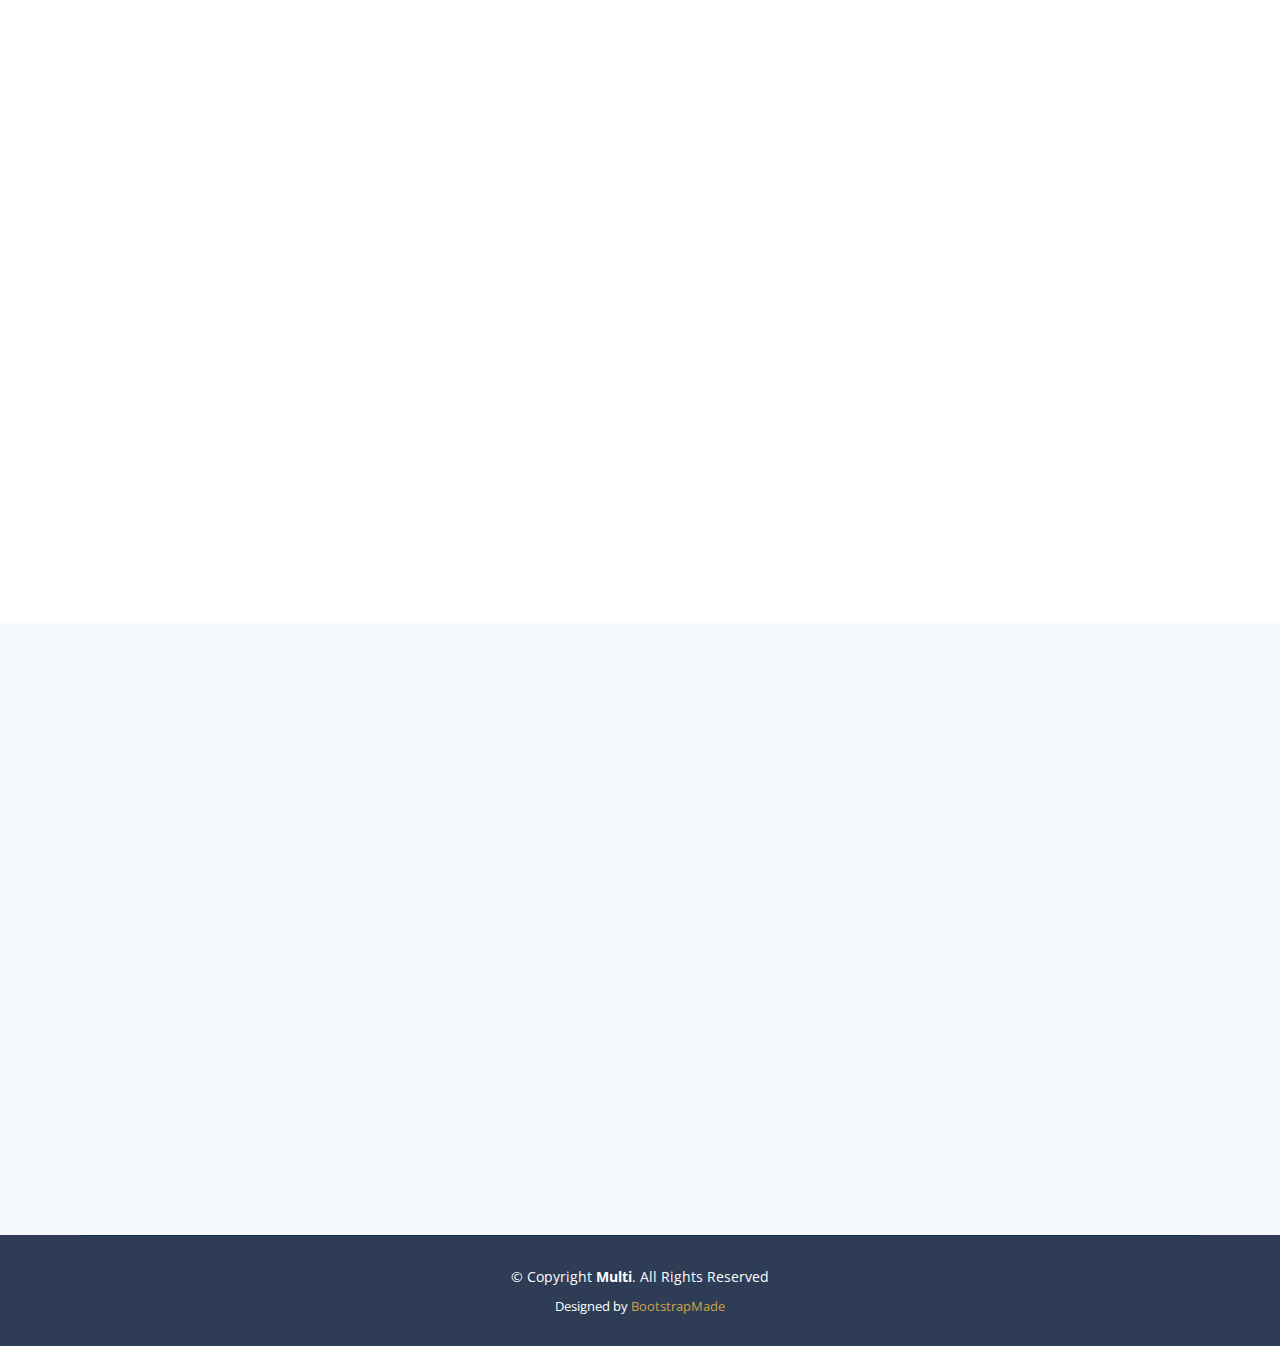
==== commit 7c7c80cc: "offerings" ====
--- a/index.html
+++ b/index.html
@@ -62,7 +62,7 @@
         <ul>
           <li><a class="nav-link scrollto active" href="#hero">Home</a></li>
           <li><a class="nav-link scrollto" href="#about">About</a></li>
-          <li><a class="nav-link scrollto" href="#why-us">Why Us</a></li>
+          <li><a class="nav-link scrollto" href="#offerings">Our Offerings</a></li>
           <li><a class="nav-link scrollto " href="#testimonials">Testimonials</a></li> 
           <li><a class="nav-link scrollto" href="#team">Tools</a></li>
           <li><a class="nav-link scrollto" href="portfolio-details.html">Blogs</a></li>
@@ -255,7 +255,7 @@
       </div>
     </section>
 
-    <section id="about" class="about">
+    <section id="offerings" class="about">
       <div class="container" data-aos="fade-up">
 
         <div class="section-title">
@@ -471,7 +471,7 @@
                 <div class="testimonial-item">
                   <img src="assets/img/testimonials/testimonials-1.jpeg" class="testimonial-img" alt="">
                   <h3>Laxmi Sundaram</h3>
-                  <h4>Professor, Pune</h4>
+                  <h4>Educationalist, Pune</h4>
                   <p>
                     <i class="bx bxs-quote-alt-left quote-icon-left"></i>
                     I take this opportunity to express my gratitude towards you for guiding my son, Karthik regarding the choice of his career.
@@ -502,7 +502,7 @@
                 <div class="testimonial-item">
                   <img src="assets/img/testimonials/testimonials-3.jpeg" class="testimonial-img" alt="">
                   <h3>Nikhil Inamdar</h3>
-                  <h4>ISB, MBA</h4>
+                  <h4>ISB MBA, Mohali</h4>
                   <p>
                     <i class="bx bxs-quote-alt-left quote-icon-left"></i>
                     You have been a great mentor to me over the last few years. He gives  acturial insights, and pragmatic advice on career choices with a focus on the long term picture. I've always looked up to him at every juncture in past few years                    <i class="bx bxs-quote-alt-right quote-icon-right"></i>
@@ -510,7 +510,7 @@
                 </div>
               </div>
             </div><!-- End testimonial item -->
-
+<!-- 
             <div class="swiper-slide">
               <div class="testimonial-wrap">
                 <div class="testimonial-item">
@@ -524,7 +524,7 @@
                   </p>
                 </div>
               </div>
-            </div><!-- End testimonial item -->
+            </div>
 
             <div class="swiper-slide">
               <div class="testimonial-wrap">
@@ -539,8 +539,8 @@
                   </p>
                 </div>
               </div>
-            </div><!-- End testimonial item -->
-
+            </div>
+ -->
           </div>
           <div class="swiper-pagination"></div>
         </div>
@@ -1269,7 +1269,7 @@
                 <div class="info-box mt-4">
                   <a href="#" ><i class="bx bx-phone-call"></i></a>
                   <h3>Call us</h3>
-                  <p>+91 98506 96007</p>
+                  <p>+91 93566 41714</p>
                 </div>
               </div>
             </div>
